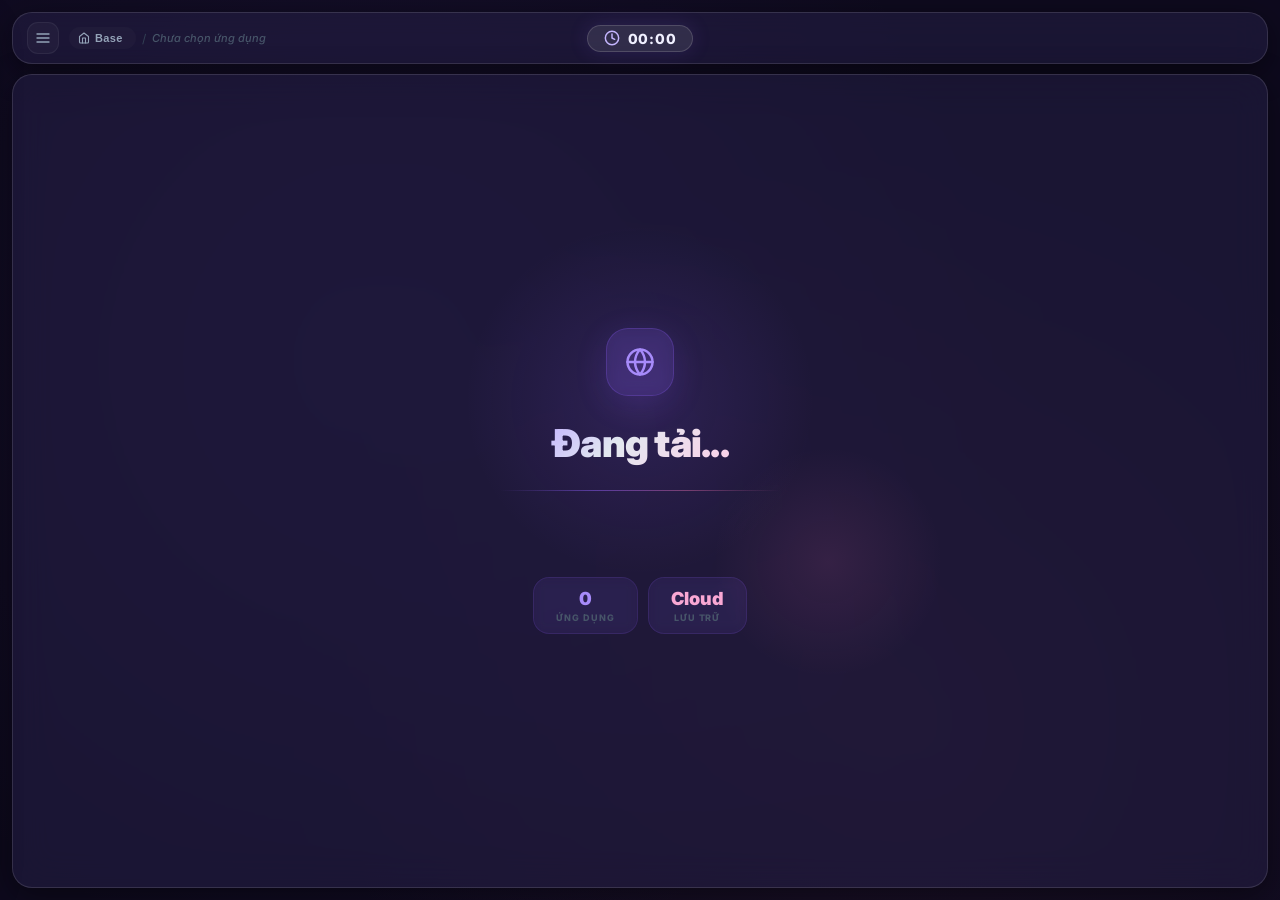
==== index.html @ c5bca26d "1" ====
<!DOCTYPE html>
<html lang="vi">
<head>
<meta charset="UTF-8" />
<meta name="viewport" content="width=device-width, initial-scale=1.0, viewport-fit=cover" />
<meta name="theme-color" content="#0e0a1e" />
<meta name="mobile-web-app-capable" content="yes" />
<meta name="apple-mobile-web-app-capable" content="yes" />
<meta name="apple-mobile-web-app-status-bar-style" content="black-translucent" />
<meta name="apple-mobile-web-app-title" content="Learning Base" />
<title>Learning Base</title>

<link rel="icon" type="image/svg+xml" href="data:image/svg+xml,%3Csvg%20xmlns='http://www.w3.org/2000/svg'%20viewBox='0%200%20100%20100'%3E%3Cdefs%3E%3ClinearGradient%20id='g'%20x1='0'%20y1='0'%20x2='1'%20y2='1'%3E%3Cstop%20offset='0'%20stop-color='%23a855f7'/%3E%3Cstop%20offset='1'%20stop-color='%23ec4899'/%3E%3C/linearGradient%3E%3C/defs%3E%3Ccircle%20cx='50'%20cy='50'%20r='40'%20fill='none'%20stroke='url(%23g)'%20stroke-width='5.5'/%3E%3Cellipse%20cx='50'%20cy='50'%20rx='17'%20ry='40'%20fill='none'%20stroke='url(%23g)'%20stroke-width='5.5'/%3E%3Cpath%20d='M%2012%2036%20Q%2050%2044%2088%2036'%20fill='none'%20stroke='url(%23g)'%20stroke-width='4.5'%20stroke-linecap='round'/%3E%3Cpath%20d='M%2010%2050%20L%2090%2050'%20stroke='url(%23g)'%20stroke-width='5.5'%20stroke-linecap='round'/%3E%3Cpath%20d='M%2012%2064%20Q%2050%2056%2088%2064'%20fill='none'%20stroke='url(%23g)'%20stroke-width='4.5'%20stroke-linecap='round'/%3E%3C/svg%3E" />
<link rel="apple-touch-icon" href="data:image/svg+xml,%3Csvg%20xmlns='http://www.w3.org/2000/svg'%20viewBox='0%200%20100%20100'%3E%3Cdefs%3E%3ClinearGradient%20id='g'%20x1='0'%20y1='0'%20x2='1'%20y2='1'%3E%3Cstop%20offset='0'%20stop-color='%23a855f7'/%3E%3Cstop%20offset='1'%20stop-color='%23ec4899'/%3E%3C/linearGradient%3E%3C/defs%3E%3Crect%20width='100'%20height='100'%20rx='24'%20fill='%230e0a1e'/%3E%3Ccircle%20cx='50'%20cy='50'%20r='34'%20fill='none'%20stroke='url(%23g)'%20stroke-width='5.5'/%3E%3Cellipse%20cx='50'%20cy='50'%20rx='14'%20ry='34'%20fill='none'%20stroke='url(%23g)'%20stroke-width='5.5'/%3E%3Cpath%20d='M%2016%2050%20L%2084%2050'%20stroke='url(%23g)'%20stroke-width='5.5'%20stroke-linecap='round'/%3E%3C/svg%3E" />
<link rel="manifest" href='data:application/manifest+json,{"name":"Learning Base","short_name":"L-Base","start_url":".","display":"standalone","background_color":"%230e0a1e","theme_color":"%238b5cf6","orientation":"any"}' />

<link rel="preconnect" href="https://fonts.googleapis.com">
<link rel="preconnect" href="https://fonts.gstatic.com" crossorigin>
<link href="https://fonts.googleapis.com/css2?family=Inter:wght@400;500;600;700;800;900&family=Noto+Sans+JP:wght@400;500;700;900&display=swap" rel="stylesheet">

<style>
*, *::before, *::after { box-sizing: border-box; margin: 0; padding: 0; }

:root {
    --base: #0e0a1e;
    --glass-bg: rgba(37, 31, 69, 0.55);
    --glass-border: rgba(255, 255, 255, 0.12);
    --glass-shadow: 0 8px 32px rgba(0, 0, 0, 0.45);
    --glass-blur: 18px;
    --vio: #8b5cf6; --vio-l: #c4b5fd;
    --pink: #f472b6; --pink-l: #fbcfe8;
    --text: #e2e8f0; --muted: #94a3b8; --faint: #475569;
    --sidebar-width: 272px;
    --font-base: 'Inter', 'Noto Sans JP', system-ui, -apple-system, sans-serif;
}
html, body { width: 100%; height: 100%; overflow: hidden; }
body {
    font-family: var(--font-base);
    background: var(--base); color: var(--text);
    min-width: 0;
    display: flex; flex-direction: row;
    background-image:
        radial-gradient(circle at 30% 40%, rgba(139, 92, 246, 0.08) 0%, transparent 60%),
        radial-gradient(circle at 70% 80%, rgba(244, 114, 182, 0.06) 0%, transparent 50%);
}
::-webkit-scrollbar { width: 4px; height: 4px; }
::-webkit-scrollbar-track { background: transparent; }
::-webkit-scrollbar-thumb { background: rgba(139, 92, 246, 0.4); border-radius: 99px; }

#sidebar {
    position: fixed; left: 12px; top: 12px;
    height: calc(100vh - 24px); width: var(--sidebar-width);
    border-radius: 24px;
    background: var(--glass-bg);
    backdrop-filter: blur(var(--glass-blur));
    -webkit-backdrop-filter: blur(var(--glass-blur));
    border: 1px solid var(--glass-border);
    display: flex; flex-direction: column;
    overflow: hidden;
    box-shadow: var(--glass-shadow);
    transform: translateX(calc(-100% - 24px));
    transition: transform 0.35s cubic-bezier(0.16, 1, 0.3, 1);
    z-index: 50;
}
body.sidebar-open #sidebar { transform: translateX(0); }

#sidebarResizer {
    position: absolute; top: 0; right: -3px;
    width: 10px; height: 100%;
    cursor: col-resize; z-index: 5;
    background: transparent; touch-action: none;
    -webkit-tap-highlight-color: transparent;
}
#sidebarResizer::after {
    content: ''; position: absolute;
    top: 50%; right: 4px; transform: translateY(-50%);
    width: 3px; height: 48px; border-radius: 3px;
    background: linear-gradient(180deg, transparent, rgba(139, 92, 246, 0.55), transparent);
    opacity: 0; transition: opacity 0.2s, height 0.2s;
}
#sidebar:hover #sidebarResizer::after,
#sidebarResizer.dragging::after { opacity: 1; }
#sidebarResizer.dragging::after {
    background: linear-gradient(180deg, transparent, rgba(196, 181, 253, 0.9), transparent);
    height: 90px;
}

.sidebar-header {
    padding: 20px 18px 14px;
    background: linear-gradient(160deg, rgba(139, 92, 246, 0.15) 0%, rgba(139, 92, 246, 0.02) 60%);
    border-bottom: 1px solid rgba(255, 255, 255, 0.06);
}
#mainArea {
    flex: 1 1 0; display: flex; flex-direction: column;
    min-width: 0; padding: 12px; gap: 10px;
    height: 100vh; overflow: hidden; width: 100%;
}
#headerCard {
    background: var(--glass-bg);
    backdrop-filter: blur(var(--glass-blur));
    -webkit-backdrop-filter: blur(var(--glass-blur));
    border: 1px solid var(--glass-border);
    border-radius: 20px; height: 52px; flex-shrink: 0;
    display: flex; align-items: center; justify-content: space-between;
    padding: 0 14px; gap: 10px; box-shadow: var(--glass-shadow);
}
#iframeWrapper {
    flex: 1; border-radius: 20px; overflow: hidden;
    border: 1px solid var(--glass-border);
    box-shadow: var(--glass-shadow);
    display: none; background: rgba(255, 255, 255, 0.04);
    backdrop-filter: blur(4px);
}
#iframeWrapper iframe { width: 100%; height: 100%; border: none; display: block; }
#pdfWrapper, #imageWrapper {
    flex: 1; border-radius: 20px; overflow: hidden;
    border: 1px solid var(--glass-border);
    box-shadow: var(--glass-shadow);
    display: none; flex-direction: column;
    background: rgba(20, 16, 40, 0.55);
    backdrop-filter: blur(4px);
    position: relative; min-height: 0;
}
#pdfToolbar, #imageToolbar {
    display: flex; align-items: center; gap: 8px;
    padding: 8px 12px; flex-shrink: 0;
    background: rgba(37, 31, 69, 0.75);
    border-bottom: 1px solid rgba(255, 255, 255, 0.07);
    flex-wrap: wrap;
}
.pdf-tbtn {
    display: inline-flex; align-items: center; justify-content: center; gap: 5px;
    padding: 6px 12px; border-radius: 10px;
    font-size: 11px; font-weight: 700; font-family: inherit;
    color: var(--muted); background: rgba(255, 255, 255, 0.04);
    border: 1px solid rgba(255, 255, 255, 0.07);
    cursor: pointer; transition: all 0.18s; white-space: nowrap;
}
.pdf-tbtn:hover {
    background: rgba(139, 92, 246, 0.16);
    border-color: rgba(139, 92, 246, 0.3);
    color: var(--vio-l);
}
.pdf-tbtn:active { transform: scale(0.96); }
.pdf-zoomlabel {
    font-size: 11px; font-weight: 800; color: var(--vio-l);
    min-width: 46px; text-align: center; letter-spacing: 0.03em;
}
.pdf-pagetag {
    font-size: 10px; font-weight: 700; color: var(--faint);
    letter-spacing: 0.06em; text-transform: uppercase; margin-left: auto;
}
#pdfScroll {
    flex: 1; overflow: auto; padding: 16px 12px 24px;
    min-height: 0; -webkit-overflow-scrolling: touch;
}
#pdfPages {
    width: fit-content; min-width: 100%; margin: 0 auto;
    display: flex; flex-direction: column; align-items: center; gap: 14px;
}
.pdf-page {
    flex-shrink: 0;
    display: flex; align-items: center; justify-content: center;
    border-radius: 10px; background: #ffffff;
    box-shadow: 0 8px 28px rgba(0, 0, 0, 0.55);
    overflow: hidden;
}
.pdf-page canvas { display: block; }
#pdfLoading {
    position: absolute; inset: 0;
    display: none; align-items: center; justify-content: center;
    flex-direction: column; gap: 12px;
    background: rgba(14, 10, 30, 0.82);
    backdrop-filter: blur(6px);
    z-index: 5; padding: 24px; text-align: center;
    font-size: 12px; font-weight: 700; color: var(--vio-l);
}
.pdf-spinner {
    width: 34px; height: 34px; border-radius: 9999px;
    border: 3px solid rgba(139, 92, 246, 0.2);
    border-top-color: #a78bfa;
    animation: pdfspin 0.8s linear infinite;
}
@keyframes pdfspin { to { transform: rotate(360deg); } }
#imageScroll {
    flex: 1; overflow: auto; padding: 16px;
    min-height: 0; -webkit-overflow-scrolling: touch;
    display: flex; align-items: safe center; justify-content: safe center;
}
#imageDisplay {
    display: block; max-width: none; max-height: none;
    border-radius: 8px;
    box-shadow: 0 8px 28px rgba(0, 0, 0, 0.55);
    user-select: none; -webkit-user-drag: none;
    cursor: zoom-in; will-change: width;
}
.img-error {
    max-width: 360px; display: flex; flex-direction: column;
    gap: 12px; align-items: center; text-align: center; padding: 24px;
}
.img-error-title { font-size: 14px; font-weight: 800; color: #f87171; }
.img-error-desc { font-size: 11.5px; color: #94a3b8; line-height: 1.65; font-weight: 500; }
.img-error a { text-decoration: none; display: inline-block; }

.type-switch {
    display: flex; gap: 4px; padding: 4px; border-radius: 14px;
    background: rgba(0, 0, 0, 0.28);
    border: 1px solid rgba(255, 255, 255, 0.06);
}
.type-opt {
    flex: 1; padding: 9px 6px; border-radius: 11px;
    border: 1px solid transparent; background: transparent;
    color: var(--muted); font-family: inherit;
    font-size: 11px; font-weight: 700; cursor: pointer;
    transition: all 0.18s; white-space: nowrap; text-align: center;
}
.type-opt:hover { color: var(--text); background: rgba(255, 255, 255, 0.05); }
.type-opt.active {
    background: rgba(139, 92, 246, 0.28);
    border-color: rgba(139, 92, 246, 0.42);
    color: #fff;
    box-shadow: 0 2px 12px rgba(139, 92, 246, 0.22);
}
#welcomeState {
    flex: 1 1 0; width: 100%; min-width: 0; border-radius: 20px; overflow: hidden;
    border: 1px solid var(--glass-border);
    background: var(--glass-bg);
    backdrop-filter: blur(var(--glass-blur));
    -webkit-backdrop-filter: blur(var(--glass-blur));
    display: flex; flex-direction: column;
    align-items: center; justify-content: center;
    text-align: center; padding: 40px;
    position: relative; box-shadow: var(--glass-shadow);
}
.glow-vio {
    position: absolute; width: 380px; height: 380px;
    border-radius: 9999px;
    background: radial-gradient(ellipse, rgba(139, 92, 246, 0.15) 0%, transparent 65%);
    top: 40%; left: 50%; transform: translate(-50%, -50%); pointer-events: none;
}
.glow-pink {
    position: absolute; width: 250px; height: 250px;
    border-radius: 9999px;
    background: radial-gradient(ellipse, rgba(244, 114, 182, 0.10) 0%, transparent 65%);
    top: 60%; left: 65%; transform: translate(-50%, -50%); pointer-events: none;
}
.welcome-logo {
    width: 68px; height: 68px; border-radius: 22px;
    background: rgba(139, 92, 246, 0.15);
    backdrop-filter: blur(8px);
    border: 1px solid rgba(139, 92, 246, 0.25);
    display: flex; align-items: center; justify-content: center;
    box-shadow: 0 8px 32px rgba(139, 92, 246, 0.15);
    margin-bottom: 24px;
}
.gdiv {
    height: 1px;
    background: linear-gradient(90deg, transparent, rgba(139, 92, 246, 0.5), rgba(244, 114, 182, 0.4), transparent);
    margin: 24px 0; width: 100%; max-width: 280px;
}
.stat-pill {
    display: flex; flex-direction: column; align-items: center;
    gap: 3px; padding: 10px 22px; border-radius: 16px;
    background: rgba(139, 92, 246, 0.08);
    backdrop-filter: blur(6px);
    border: 1px solid rgba(139, 92, 246, 0.15);
}

/* ═══════════════════════════════════════════════════════════
   QUOTE BLOCK — click để mở modal, chữ thường + Ctrl+B để đậm
   ═══════════════════════════════════════════════════════════ */
#quoteBlock {
    width: 40vw; max-width: 700px; min-width: 280px;
    position: relative; z-index: 1;
    padding: 8px 8px; margin: 0 auto;
    text-align: center;
    cursor: pointer;
    transition: opacity 0.2s ease;
    border-radius: 12px;
}
#quoteBlock:hover { opacity: 0.88; }
#quoteBlock.empty:hover { opacity: 1; }

#quoteText {
    position: relative;
    padding-left: 0;
    font-size: clamp(12px, 1.1vw, 15px);   /* ↓ giảm từ 15-19 */
    font-weight: 500;                        /* ↓ từ 800 → 500 */
    font-style: italic;
    line-height: 1.55; color: #f1f5f9;
    letter-spacing: -0.005em;
    text-shadow: 0 1px 12px rgba(196, 181, 253, 0.2);
    word-break: break-word; white-space: pre-line;
}
#quoteText strong,
#quoteTrans strong,
.quote-item-text strong,
.quote-item-trans strong {
    font-weight: 800;                        /* Ctrl+B → đậm thật */
    color: #ffffff;
}
#quoteTrans {
    font-size: clamp(11px, 1vw, 13px);       /* ↓ giảm từ 12.5-15 */
    font-weight: 500;                        /* ↓ từ 600 */
    font-style: italic;
    line-height: 1.6; color: #cbd5e1;
    margin-top: 14px; word-break: break-word; white-space: pre-line;
}

.quote-attr-inline {
    display: block; text-align: center;
    font-size: 10.5px; font-weight: 800;
    letter-spacing: 0.14em; text-transform: uppercase;
    color: #a78bfa; margin-top: 18px;
}

.quote-credit-wrap { text-align: right; margin-top: 18px; }
.quote-credit { display: inline-block; text-align: center; }
.quote-credit-source {
    font-size: 11.5px; font-weight: 800;
    letter-spacing: 0.03em; color: #a78bfa;
    font-style: normal;
}
.quote-credit-author {
    font-size: 10.5px; font-weight: 800;
    letter-spacing: 0.14em; text-transform: uppercase;
    color: #c4b5fd; margin-top: 5px;
}

#quoteBlock.empty #quoteText {
    color: #475569; font-weight: 500; font-size: 12px;
    text-shadow: none; font-style: italic; text-align: center;
}
#quoteBlock.empty #quoteTrans,
#quoteBlock.empty .quote-credit-wrap,
#quoteBlock.empty .quote-attr-inline { display: none; }

#quoteBlock.lang-ja #quoteText {
    font-size: clamp(16px, 1.6vw, 20px);     /* ↓ giảm */
    line-height: 1.75; letter-spacing: 0.02em;
}
#quoteBlock.lang-ja #quoteTrans { line-height: 1.7; letter-spacing: 0.01em; }

.quote-item {
    display: flex; align-items: flex-start; gap: 10px;
    padding: 12px 14px; border-radius: 12px;
    background: rgba(255, 255, 255, 0.03);
    border: 1px solid rgba(255, 255, 255, 0.06);
    transition: all 0.18s;
}
.quote-item:hover {
    background: rgba(139, 92, 246, 0.08);
    border-color: rgba(139, 92, 246, 0.2);
}
.quote-item-text {
    font-size: 12.5px; font-weight: 500; color: #e2e8f0;
    font-style: italic; line-height: 1.5; word-break: break-word; white-space: pre-line;
}
.quote-item-trans {
    font-size: 11px; color: #94a3b8; font-style: italic;
    margin-top: 4px; line-height: 1.5; word-break: break-word; white-space: pre-line;
}
.quote-item-meta {
    font-size: 9px; font-weight: 800;
    letter-spacing: 0.1em; text-transform: uppercase;
    color: #a78bfa; margin-top: 6px;
}

.src-btn {
    display: inline-flex; align-items: center; justify-content: center; gap: 5px;
    padding: 7px 10px; border-radius: 10px;
    border: 1px solid rgba(255, 255, 255, 0.06);
    background: rgba(255, 255, 255, 0.03);
    color: var(--muted);
    font-family: inherit; font-size: 11px; font-weight: 700;
    cursor: pointer; transition: all 0.15s;
    white-space: nowrap; flex: 1;
}
.src-btn:hover { color: var(--text); background: rgba(255, 255, 255, 0.06); }
.src-btn.active {
    background: rgba(139, 92, 246, 0.22);
    border-color: rgba(139, 92, 246, 0.4);
    color: #fff;
}

.lang-dropdown { position: relative; }
.lang-trigger {
    width: 100%; display: flex; align-items: center; gap: 8px;
    padding: 10px 14px;
    background: rgba(0, 0, 0, 0.25);
    border: 1px solid rgba(255, 255, 255, 0.06);
    border-radius: 12px;
    color: var(--text); font-family: inherit;
    font-size: 13px; font-weight: 500;
    cursor: pointer; text-align: left;
    transition: border-color 0.18s, box-shadow 0.18s;
}
.lang-trigger:hover { border-color: rgba(139, 92, 246, 0.25); }
.lang-dropdown.open .lang-trigger {
    border-color: rgba(139, 92, 246, 0.4);
    box-shadow: 0 0 0 3px rgba(139, 92, 246, 0.08);
}
.lang-flag { font-size: 14px; flex-shrink: 0; line-height: 1; }
.lang-label { flex: 1; min-width: 0; white-space: nowrap; overflow: hidden; text-overflow: ellipsis; }
.lang-chevron {
    color: var(--muted); flex-shrink: 0;
    transition: transform 0.2s;
}
.lang-dropdown.open .lang-chevron { transform: rotate(180deg); }

.lang-menu {
    position: absolute; top: calc(100% + 6px); left: 0; right: 0;
    background: #221c42;
    border: 1px solid rgba(255, 255, 255, 0.08);
    border-radius: 12px; padding: 6px;
    z-index: 100;
    box-shadow: 0 12px 32px rgba(0, 0, 0, 0.6);
    opacity: 0; pointer-events: none;
    transform: translateY(-6px);
    transition: opacity 0.15s, transform 0.15s;
    max-height: 260px; overflow-y: auto;
}
.lang-dropdown.open .lang-menu {
    opacity: 1; pointer-events: auto; transform: translateY(0);
}
.lang-option {
    width: 100%; display: flex; align-items: center; gap: 9px;
    padding: 9px 12px; background: transparent; border: none;
    border-radius: 8px; color: var(--text);
    font-family: inherit; font-size: 12.5px; font-weight: 500;
    cursor: pointer; text-align: left;
    transition: background 0.15s, color 0.15s;
}
.lang-option:hover { background: rgba(139, 92, 246, 0.15); }
.lang-option.active {
    background: rgba(139, 92, 246, 0.22);
    color: #fff; font-weight: 700;
}
.lang-option .lang-flag { font-size: 14px; }

#quotePreview {
    padding: 14px 16px;
    border-radius: 12px;
    background: rgba(0, 0, 0, 0.25);
    border: 1px dashed rgba(255, 255, 255, 0.1);
    min-height: 60px;
    min-width: 0;
    overflow-wrap: anywhere;
    word-break: break-word;
}

/* Hint nhỏ dưới ô nhập */
.bold-hint {
    font-size: 10px;
    color: #64748b;
    margin-top: 6px;
    font-style: italic;
}
.bold-hint kbd {
    display: inline-block;
    padding: 1px 5px;
    border-radius: 4px;
    background: rgba(255, 255, 255, 0.08);
    border: 1px solid rgba(255, 255, 255, 0.12);
    color: #c4b5fd;
    font-family: inherit;
    font-size: 9.5px;
    font-weight: 700;
    font-style: normal;
}

.app-item {
    width: 100%; display: flex; align-items: center; justify-content: space-between;
    padding: 10px 12px; border-radius: 14px;
    border: 1px solid transparent; cursor: grab;
    text-align: left; color: var(--muted);
    transition: all 0.18s ease; position: relative;
    background: transparent; user-select: none;
}
.app-item:hover { background: rgba(139, 92, 246, 0.10); border-color: rgba(139, 92, 246, 0.2); color: var(--text); }
.app-item.active {
    background: rgba(139, 92, 246, 0.18);
    border-color: rgba(139, 92, 246, 0.3);
    color: var(--text);
    box-shadow: 0 2px 16px rgba(139, 92, 246, 0.12);
}
.app-item:active { cursor: grabbing; }
.app-item.drag-over {
    border-color: rgba(139, 92, 246, 0.6);
    background: rgba(139, 92, 246, 0.15);
    transform: scale(1.01);
}
.app-item.dragging { opacity: 0.4; transform: scale(0.96); }
.app-actions { opacity: 0; transition: opacity 0.15s ease; display: flex; gap: 2px; }
.app-item:hover .app-actions { opacity: 1; }
.app-item.dragging .app-actions { opacity: 0 !important; pointer-events: none; }
.app-item .drag-handle {
    display: inline-flex; align-items: center; justify-content: center;
    color: var(--faint); opacity: 0.3; transition: opacity 0.2s;
    margin-right: 4px; flex-shrink: 0;
}
.app-item:hover .drag-handle { opacity: 0.7; }
.pdf-tag, .img-tag {
    display: inline-block; margin-left: 6px;
    padding: 1px 5px; border-radius: 5px;
    font-size: 8px; font-weight: 800;
    letter-spacing: 0.06em; vertical-align: middle;
}
.pdf-tag {
    background: rgba(244, 114, 182, 0.15);
    border: 1px solid rgba(244, 114, 182, 0.3);
    color: #f9a8d4;
}
.img-tag {
    background: rgba(56, 189, 248, 0.15);
    border: 1px solid rgba(56, 189, 248, 0.3);
    color: #7dd3fc;
}
.icon-btn {
    display: inline-flex; align-items: center; justify-content: center;
    padding: 7px; border-radius: 11px;
    border: 1px solid rgba(255, 255, 255, 0.06);
    background: rgba(255, 255, 255, 0.03);
    color: var(--muted); cursor: pointer;
    transition: all 0.18s ease;
}
.icon-btn:hover {
    background: rgba(139, 92, 246, 0.14);
    border-color: rgba(139, 92, 246, 0.3);
    color: var(--vio-l);
}
.icon-btn.danger:hover {
    background: rgba(239, 68, 68, 0.12);
    border-color: rgba(239, 68, 68, 0.25);
    color: #f87171;
}
.bc-home {
    display: inline-flex; align-items: center; gap: 5px;
    padding: 4px 12px 4px 8px; border-radius: 9999px;
    border: 1px solid transparent; font-size: 11px;
    font-weight: 700; letter-spacing: 0.03em;
    color: var(--muted); cursor: pointer;
    transition: all 0.18s ease;
    background: rgba(255, 255, 255, 0.02);
}
.bc-home:hover {
    background: rgba(139, 92, 246, 0.10);
    border-color: rgba(139, 92, 246, 0.2);
    color: var(--vio-l);
}
.app-chip {
    display: inline-flex; align-items: center; gap: 6px;
    padding: 3px 10px 3px 7px; border-radius: 9999px;
    background: rgba(139, 92, 246, 0.15);
    border: 1px solid rgba(139, 92, 246, 0.2);
    max-width: 220px; overflow: hidden;
    transition: all 0.2s ease;
}
.add-btn {
    width: 100%; display: flex; align-items: center; justify-content: center;
    gap: 7px; padding: 11px 16px; border-radius: 14px;
    background: linear-gradient(135deg, rgba(139, 92, 246, 0.3), rgba(244, 114, 182, 0.2));
    border: 1px solid rgba(255, 255, 255, 0.10);
    color: #fff; font-size: 12px; font-weight: 700;
    font-family: inherit; cursor: pointer;
    transition: all 0.2s ease;
    box-shadow: 0 4px 20px rgba(139, 92, 246, 0.2);
}
.add-btn:hover {
    opacity: 0.88; transform: translateY(-1px);
    box-shadow: 0 6px 28px rgba(139, 92, 246, 0.35);
    border-color: rgba(255, 255, 255, 0.2);
}
.add-btn:active { transform: scale(0.98); }
.btn-pri {
    padding: 8px 20px; border-radius: 12px;
    font-size: 12px; font-weight: 700; color: #fff;
    background: linear-gradient(135deg, rgba(139, 92, 246, 0.4), rgba(139, 92, 246, 0.2));
    border: 1px solid rgba(255, 255, 255, 0.10);
    cursor: pointer; transition: all 0.2s ease;
    box-shadow: 0 2px 12px rgba(139, 92, 246, 0.2);
    font-family: inherit;
}
.btn-pri:hover {
    opacity: 0.88; transform: translateY(-1px);
    box-shadow: 0 4px 20px rgba(139, 92, 246, 0.3);
    border-color: rgba(255, 255, 255, 0.2);
}
.btn-sec {
    padding: 8px 16px; border-radius: 12px;
    font-size: 12px; font-weight: 600; color: var(--muted);
    background: rgba(255, 255, 255, 0.03);
    border: 1px solid rgba(255, 255, 255, 0.06);
    cursor: pointer; transition: all 0.18s;
    font-family: inherit;
}
.btn-sec:hover {
    background: rgba(255, 255, 255, 0.08);
    color: var(--text);
    border-color: rgba(255, 255, 255, 0.12);
}
.btn-danger {
    padding: 8px 18px; border-radius: 12px;
    font-size: 12px; font-weight: 700; color: #fff;
    background: rgba(220, 38, 38, 0.25);
    border: 1px solid rgba(248, 113, 113, 0.15);
    cursor: pointer; transition: all 0.18s;
    font-family: inherit;
}
.btn-danger:hover {
    opacity: 0.85; transform: translateY(-1px);
    border-color: rgba(248, 113, 113, 0.3);
}
.modal-card {
    background: rgba(37, 31, 69, 0.7);
    backdrop-filter: blur(24px);
    -webkit-backdrop-filter: blur(24px);
    border: 1px solid rgba(255, 255, 255, 0.08);
    border-radius: 28px;
    box-shadow: 0 40px 100px rgba(0, 0, 0, 0.7), 0 0 0 1px rgba(255, 255, 255, 0.03);
}
.modal-input {
    width: 100%; padding: 10px 14px;
    background: rgba(0, 0, 0, 0.25);
    border: 1px solid rgba(255, 255, 255, 0.06);
    border-radius: 12px; font-size: 13px;
    color: var(--text); outline: none;
    transition: border-color 0.18s, box-shadow 0.18s;
    font-family: inherit;
}
.modal-input:focus {
    border-color: rgba(139, 92, 246, 0.4);
    box-shadow: 0 0 0 3px rgba(139, 92, 246, 0.08);
}
.modal-input::placeholder { color: #475569; }
textarea.modal-input { resize: vertical; min-height: 60px; line-height: 1.5; }
.mlabel {
    display: block; margin-bottom: 7px;
    font-size: 10px; font-weight: 800;
    letter-spacing: 0.1em; text-transform: uppercase;
    color: var(--faint);
}
.slabel {
    font-size: 9px; font-weight: 800;
    letter-spacing: 0.12em; text-transform: uppercase;
    color: var(--faint); padding: 0 4px;
}
.toast {
    display: flex; align-items: center; gap: 10px;
    padding: 11px 16px; border-radius: 16px;
    background: rgba(37, 31, 69, 0.7);
    backdrop-filter: blur(16px);
    -webkit-backdrop-filter: blur(16px);
    border: 1px solid rgba(255, 255, 255, 0.08);
    font-size: 13px; font-weight: 600;
    color: var(--text);
    box-shadow: 0 8px 32px rgba(0, 0, 0, 0.5);
    transition: all 0.3s ease;
}
#sidebarBackdrop {
    position: fixed; inset: 0;
    background: rgba(0, 0, 0, 0.6);
    backdrop-filter: blur(8px);
    -webkit-backdrop-filter: blur(8px);
    z-index: 45; opacity: 0;
    pointer-events: none; transition: opacity 0.3s ease;
}
body.sidebar-open #sidebarBackdrop { opacity: 1; pointer-events: auto; }

@media (max-width: 767px) {
    #sidebar {
        left: 8px; top: 8px;
        height: calc(100vh - 16px);
        border-radius: 20px;
        width: min(var(--sidebar-width), calc(100vw - 16px));
    }
    #mainArea { padding: 8px; }
    #headerCard { border-radius: 16px; height: 48px; padding: 0 10px; }
    #welcomeState { border-radius: 16px; padding: 24px; }
    #iframeWrapper, #pdfWrapper, #imageWrapper { border-radius: 16px; }

    #quoteBlock { width: 100%; max-width: calc(100vw - 28px); min-width: 0; padding-left: 4px; padding-right: 4px; }
    #quoteText { font-size: 14px; }
    #quoteBlock.lang-ja #quoteText { font-size: 17px; }
    #quoteTrans { font-size: 12px; }
    .quote-attr-inline { font-size: 10px; }
    .quote-credit-source { font-size: 11px; }
    .quote-credit-author { font-size: 10px; }

    #quotesModalBody {
        grid-template-columns: 1fr !important;
        gap: 12px !important;
        overflow-y: auto !important;
    }
    #quotesModalBody > div:first-child { max-height: 200px; }
}
.clock-center {
    display: inline-flex; align-items: center; gap: 8px;
    padding: 4px 16px; border-radius: 9999px;
    background: rgba(255, 255, 255, 0.10);
    border: 1px solid rgba(255, 255, 255, 0.15);
    box-shadow: 0 0 20px rgba(139, 92, 246, 0.15);
    font-size: 14px; font-weight: 800;
    color: #f0f0ff; letter-spacing: 0.05em;
    transition: all 0.2s;
}
.clock-center svg { color: #c4b5fd; }
.clock-center:hover {
    background: rgba(255, 255, 255, 0.16);
    border-color: rgba(139, 92, 246, 0.3);
    box-shadow: 0 0 28px rgba(139, 92, 246, 0.25);
}
@media (max-width: 767px) {
    .clock-center { font-size: 12px; padding: 2px 10px; gap: 5px; }
    .clock-center svg { width: 14px; height: 14px; }
}
.sync-badge {
    display: inline-flex; align-items: center; gap: 5px;
    padding: 3px 10px; border-radius: 9999px;
    font-size: 9px; font-weight: 800;
    letter-spacing: 0.08em; text-transform: uppercase;
    background: rgba(148, 163, 184, 0.12);
    border: 1px solid rgba(148, 163, 184, 0.2);
    color: #94a3b8;
    transition: all 0.3s;
}
.sync-badge.ok { background: rgba(16, 185, 129, 0.1); border-color: rgba(16, 185, 129, 0.25); color: #34d399; }
.sync-badge.saving { background: rgba(139, 92, 246, 0.12); border-color: rgba(139, 92, 246, 0.3); color: #c4b5fd; }
.sync-badge.err { background: rgba(239, 68, 68, 0.12); border-color: rgba(239, 68, 68, 0.25); color: #f87171; }
.env-warning {
    display: none;
    margin: 10px 12px 0; padding: 9px 12px;
    border-radius: 12px;
    background: rgba(251, 191, 36, 0.1);
    border: 1px solid rgba(251, 191, 36, 0.3);
    color: #fbbf24;
    font-size: 10px; line-height: 1.4; font-weight: 600;
}

@media (max-width: 1024px) {
    * { backdrop-filter: none !important; -webkit-backdrop-filter: none !important; }
    #sidebar, #headerCard, #welcomeState { background: #1a1530 !important; }
    .modal-card { background: #1f1a3a !important; }
    #sidebarBackdrop { background: rgba(0, 0, 0, 0.88) !important; }
    #addModal, #editModal, #deleteConfirmModal, #quotesModal { background: rgba(0, 0, 0, 0.88) !important; }
    body { background-image: none !important; }
    #sidebar, #headerCard, #welcomeState, #iframeWrapper, #pdfWrapper, #imageWrapper, .modal-card {
        box-shadow: 0 2px 8px rgba(0, 0, 0, 0.5) !important;
    }
    .add-btn, .btn-pri, .btn-danger, .app-item.active { box-shadow: none !important; }
    .welcome-logo svg { animation: none !important; }
    * { transition-duration: 0.1s !important; }
    #sidebar { transition-duration: 0.2s !important; }
    #currentDateDisplay {
        background: none !important;
        -webkit-text-fill-color: #c4b5fd !important;
        color: #c4b5fd !important;
    }
    #appList { content-visibility: auto; contain-intrinsic-size: auto 300px; }
    #pdfWrapper, #imageWrapper { background: #1a1530 !important; }
    #pdfToolbar, #imageToolbar { background: #241d44 !important; }
    .pdf-page { box-shadow: 0 2px 10px rgba(0, 0, 0, 0.6) !important; }
    #imageDisplay { box-shadow: 0 2px 10px rgba(0, 0, 0, 0.6) !important; }
    .lang-menu { background: #1f1a3a !important; box-shadow: 0 12px 32px rgba(0, 0, 0, 0.8) !important; }
}

@media (max-width: 767px) {
    body.has-active-app #headerCard {
        justify-content: center;
        padding: 0 10px; height: 44px;
        border-radius: 14px;
        box-shadow: 0 2px 8px rgba(0, 0, 0, 0.4) !important;
    }
    body.has-active-app #headerCard > div:nth-child(2),
    body.has-active-app #headerCard > div:nth-child(3) { display: none !important; }
    body.has-active-app #headerCard .icon-btn,
    body.has-active-app #breadcrumbBase,
    body.has-active-app #breadcrumbSlash { display: none !important; }
    body.has-active-app #headerCard > div:nth-child(1) {
        flex: 1 1 100%; justify-content: center; gap: 0; max-width: 100%;
    }
    body.has-active-app #headerCard > div:nth-child(1) nav {
        justify-content: center; width: 100%; gap: 0;
    }
    body.has-active-app #currentAppName {
        cursor: pointer; user-select: none;
        -webkit-tap-highlight-color: transparent;
        justify-content: center; width: 100%;
    }
    body.has-active-app .app-chip {
        max-width: 92vw;
        padding: 7px 18px 7px 14px;
        background: rgba(139, 92, 246, 0.22);
        border-color: rgba(139, 92, 246, 0.35);
    }
    body.has-active-app .app-chip:active { transform: scale(0.97); }
    body.has-active-app #mainArea { padding: 8px; gap: 8px; }
    body.has-active-app #iframeWrapper,
    body.has-active-app #pdfWrapper,
    body.has-active-app #imageWrapper {
        border: none !important; box-shadow: none !important;
        border-radius: 16px !important; background: transparent !important;
    }
    body.has-active-app #pdfToolbar,
    body.has-active-app #imageToolbar {
        border-radius: 12px; padding: 6px 8px; gap: 6px;
    }
    #pdfScroll { padding: 10px 6px 20px; }
    .pdf-pagetag { display: none; }
    #imageScroll { padding: 10px 6px; }
}

/* Mobile app shell: full-screen library and content surface */
@media (max-width: 767px) {
    html, body {
        width: 100vw;
        min-width: 0;
        max-width: 100vw;
        overflow: hidden;
        position: relative;
    }

    /* Mobile type scale: compact but still readable */
    body { font-size: 12px; }
    #currentDateDisplay { font-size: 1.35rem !important; line-height: 1.2; }
    #quoteBlock { font-size: 12px; }
    #quoteText { font-size: 11.5px !important; line-height: 1.45; }
    #quoteBlock.lang-ja #quoteText { font-size: 13px !important; }
    #quoteTrans { font-size: 10px !important; line-height: 1.45; }
    #quoteText .quote-mark.open,
    #quoteText .quote-mark.close { display: none !important; }
    .quote-attr-inline,
    .quote-credit-source { font-size: 8.5px !important; text-align: center; }
    .quote-credit-wrap { width: 100% !important; margin: 14px 0 0 !important; text-align: center !important; }
    .quote-credit { display: block; width: 100%; text-align: center; }
    .quote-credit-author { font-size: 8px !important; text-align: center; }
    .sidebar-header div div:first-child { font-size: 11px !important; }
    .sidebar-header div div:nth-child(2) { font-size: 8.5px !important; }
    .slabel, .mlabel { font-size: 9px !important; }
    .app-item { font-size: 11px; }
    .app-item > div:first-child > div > div:first-child { font-size: 11px !important; }
    .app-item > div:first-child > div > div:last-child { font-size: 9px !important; }
    .add-btn, .btn-pri, .btn-sec, .pdf-tbtn { font-size: 10px !important; }
    .pdf-zoomlabel { font-size: 10px !important; }
    .modal-input { font-size: 12px; }
    .bold-hint { font-size: 9px; }

    #sidebar {
        left: 0;
        top: 0;
        width: 100vw;
        height: 100dvh;
        max-height: 100dvh;
        border: 0;
        border-radius: 0;
        transform: translateX(-100%);
        transition: transform 0.25s ease;
        padding-top: env(safe-area-inset-top);
        padding-bottom: env(safe-area-inset-bottom);
    }
    body.sidebar-open #sidebar { transform: translateX(0); }
    #sidebarResizer { display: none !important; }
    .sidebar-header { padding: 18px 16px 14px; }
    #sidebar > div:nth-of-type(3) { padding: 14px 12px; }
    #sidebar > div:last-child { padding: 12px 12px calc(12px + env(safe-area-inset-bottom)); }
    #sidebarBackdrop { z-index: 49; }

    #mainArea {
        position: fixed;
        top: 0;
        right: 0;
        bottom: 0;
        left: 0;
        display: flex;
        flex: none;
        width: auto;
        max-width: none;
        height: 100dvh;
        padding: 6px;
        gap: 6px;
    }
    #headerCard, #welcomeState { width: auto; min-width: 0; align-self: stretch; }
    #welcomeState { margin: 0; }
    body.has-active-app #mainArea {
        padding: 0;
        gap: 0;
    }
    body.has-active-app #headerCard {
        border-radius: 0;
        border-left: 0;
        border-right: 0;
    }
    body.has-active-app #iframeWrapper,
    body.has-active-app #pdfWrapper,
    body.has-active-app #imageWrapper {
        width: 100vw;
        min-width: 0;
        border-radius: 0 !important;
    }
    body.has-active-app #pdfToolbar,
    body.has-active-app #imageToolbar {
        padding-left: 10px;
        padding-right: 10px;
        padding-bottom: 8px;
    }
    body.has-active-app #pdfScroll,
    body.has-active-app #imageScroll { padding-left: 6px; padding-right: 6px; }

    #quotesModal { padding: 8px !important; }
    #quotesModal > .modal-card {
        width: 100% !important;
        max-width: none !important;
        height: calc(100dvh - 16px) !important;
        max-height: none !important;
        padding: 12px !important;
        border-radius: 16px !important;
        gap: 0;
    }
    #quotesModal > .modal-card > div:first-child {
        padding-bottom: 10px !important;
        margin-bottom: 10px !important;
    }
    #quotesModalBody {
        display: flex !important;
        flex-direction: column !important;
        gap: 10px !important;
        overflow: hidden !important;
        min-height: 0;
    }
    #quotesModalBody > div:first-child {
        flex: 0 0 30%;
        max-height: none !important;
        min-height: 130px;
        overflow: hidden;
    }
    #quotePreviewPanel { margin-bottom: 8px !important; }
    #quotePreview {
        min-height: 64px;
        max-height: 92px;
        overflow: hidden;
        padding: 10px 12px;
    }
    #quotesList {
        min-height: 0 !important;
        overflow-y: auto !important;
    }
    #quotesModalBody > div:last-child {
        flex: 1 1 auto;
        min-height: 0;
        overflow-y: auto;
        padding: 10px 2px 4px 0;
        border-top: 1px solid rgba(255, 255, 255, 0.07);
    }
    #quotesModalBody > div:last-child > div {
        gap: 10px !important;
    }
    #quotesModal .type-switch,
    #quotesModal .src-btn,
    #quotesModal .lang-trigger,
    #quotesModal .modal-input {
        min-height: 42px;
    }
    #quotesModal textarea.modal-input {
        min-height: 92px !important;
        height: auto;
    }
    #quotesModal #quoteInputText {
        min-height: 130px !important;
    }
    #quotesModal .src-btn {
        padding: 8px 4px;
        font-size: 10px !important;
    }
    #quotesModal .bold-hint { margin-top: 4px; }
    #quotesModalBody > div:last-child > div > div:last-child {
        padding-bottom: env(safe-area-inset-bottom);
    }
}

@media (min-width: 768px) {
    #currentAppName { cursor: default !important; }
}

/* QUOTE MARKS - Dấu ngoặc kép to, gradient tím -> hồng */
.quote-mark {
    display: inline-block;
    font-family: Georgia, 'Times New Roman', serif;
    font-style: normal;
    font-weight: 900;
    font-size: 2.6em;
    line-height: 0.9;
    vertical-align: -0.22em;
    user-select: none;
    pointer-events: none;
    background: linear-gradient(135deg, #c4b5fd 0%, #a78bfa 40%, #f472b6 100%);
    -webkit-background-clip: text;
    background-clip: text;
    -webkit-text-fill-color: transparent;
    opacity: 0.85;
    filter: drop-shadow(0 2px 12px rgba(167, 139, 250, 0.35));
}
.quote-mark.open {
    position: absolute;
    left: -1.15em;
    top: 0;
    margin: 0;
    transform: none;
}
.quote-mark.close {
    position: absolute;
    right: -1.15em;
    bottom: 0;
    margin: 0;
    transform: none;
}

#quoteBlock.lang-ja .quote-mark {
    font-family: 'Noto Sans JP', sans-serif;
    font-size: 2em;
    vertical-align: -0.18em;
    background: none;
    -webkit-text-fill-color: #a78bfa;
    color: #a78bfa;
    opacity: 0.7;
    filter: none;
}
#quoteBlock.lang-ja .quote-mark.close {
    vertical-align: -0.18em;
}

@media (max-width: 767px) {
    .quote-mark { font-size: 2em; }
    #quoteBlock.lang-ja .quote-mark { font-size: 1.6em; }
}
</style>
</head>
<body>

<div id="sidebarBackdrop" onclick="toggleSidebar()"></div>

<aside id="sidebar">
    <div id="sidebarResizer" title="Kéo để thay đổi chiều rộng"></div>

    <div class="sidebar-header">
        <div style="display:flex;align-items:center;gap:12px;user-select:none;">
            <div role="button" tabindex="0" title="Về trang mặc định" aria-label="Về trang mặc định" onclick="goHome()" onkeydown="if (event.key === 'Enter' || event.key === ' ') { event.preventDefault(); goHome(); }" style="width:40px;height:40px;border-radius:14px;background:rgba(139,92,246,0.2);border:1px solid rgba(139,92,246,0.25);display:flex;align-items:center;justify-content:center;flex-shrink:0;cursor:pointer;">
                <svg xmlns="http://www.w3.org/2000/svg" width="18" height="18" viewBox="0 0 24 24" fill="none" stroke="#c4b5fd" stroke-width="2" stroke-linecap="round" stroke-linejoin="round">
                    <circle cx="12" cy="12" r="10"/><line x1="2" y1="12" x2="22" y2="12"/>
                    <path d="M12 2a15.3 15.3 0 0 1 4 10 15.3 15.3 0 0 1-4 10 15.3 15.3 0 0 1-4-10 15.3 15.3 0 0 1 4-10z"/>
                </svg>
            </div>
            <div style="min-width:0;">
                <div style="font-size:13px;font-weight:900;letter-spacing:0.08em;text-transform:uppercase;color:#e2e8f0;line-height:1.2;">Learning Base</div>
                <div style="font-size:10px;font-weight:700;letter-spacing:0.06em;text-transform:uppercase;color:#f472b6;margin-top:2px;">Hệ sinh thái học tập</div>
            </div>
        </div>
        <div class="env-warning" id="envWarning">
            ⚠ Bạn đang mở bằng <b>file://</b>. Đồng bộ trong iframe và xem PDF sẽ bị chặn. Hãy chạy qua local server (VD: <code>python -m http.server 8000</code>).
        </div>
    </div>

    <div style="flex:1;overflow-y:auto;padding:16px 12px;display:flex;flex-direction:column;gap:16px;">
        <div>
            <div style="display:flex;align-items:center;justify-content:space-between;padding:0 4px;margin-bottom:10px;">
                <div class="slabel">Thư viện cá nhân</div>
                <div class="sync-badge" id="syncBadge"><span id="syncBadgeText">Đang tải…</span></div>
            </div>
            <nav id="appList" style="display:flex;flex-direction:column;gap:4px;"></nav>
        </div>
    </div>

    <div style="padding:12px;border-top:1px solid rgba(255,255,255,0.05);">
        <button class="add-btn" onclick="openAddModal()">
            <svg xmlns="http://www.w3.org/2000/svg" width="16" height="16" viewBox="0 0 24 24" fill="none" stroke="currentColor" stroke-width="2.4" stroke-linecap="round" stroke-linejoin="round">
                <line x1="12" y1="5" x2="12" y2="19"/><line x1="5" y1="12" x2="19" y2="12"/>
            </svg>
            Thêm Ứng Dụng Mới
        </button>
    </div>
</aside>

<div id="mainArea">
    <div id="headerCard">
        <div style="display:flex;align-items:center;gap:10px;overflow:hidden;min-width:0;flex:1;">
            <button class="icon-btn" onclick="toggleSidebar()" title="Mở/Đóng Thư Viện (B)">
                <svg xmlns="http://www.w3.org/2000/svg" width="16" height="16" viewBox="0 0 24 24" fill="none" stroke="currentColor" stroke-width="2" stroke-linecap="round" stroke-linejoin="round">
                    <line x1="3" y1="6" x2="21" y2="6"/><line x1="3" y1="12" x2="21" y2="12"/><line x1="3" y1="18" x2="21" y2="18"/>
                </svg>
            </button>
            <nav style="display:flex;align-items:center;gap:6px;overflow:hidden;user-select:none;">
                <button class="bc-home" id="breadcrumbBase" onclick="goHome()">
                    <svg xmlns="http://www.w3.org/2000/svg" width="12" height="12" viewBox="0 0 24 24" fill="none" stroke="currentColor" stroke-width="2.2" stroke-linecap="round" stroke-linejoin="round" style="flex-shrink:0;">
                        <path d="M3 9l9-7 9 7v11a2 2 0 0 1-2 2H5a2 2 0 0 1-2-2z"/>
                        <polyline points="9 22 9 12 15 12 15 22"/>
                    </svg>
                    <span>Base</span>
                </button>
                <span id="breadcrumbSlash" style="color:#334155;font-size:12px;flex-shrink:0;">/</span>
                <div id="currentAppName" onclick="handleChipClick(event)" style="display:flex;align-items:center;gap:6px;overflow:hidden;">
                    <span style="font-size:11px;color:#475569;font-style:italic;font-weight:500;">Chưa chọn ứng dụng</span>
                </div>
            </nav>
        </div>

        <div style="display:flex;align-items:center;justify-content:center;flex:1;">
            <div class="clock-center" id="clockDisplay">
                <svg xmlns="http://www.w3.org/2000/svg" width="16" height="16" viewBox="0 0 24 24" fill="none" stroke="currentColor" stroke-width="2.2" stroke-linecap="round" stroke-linejoin="round">
                    <circle cx="12" cy="12" r="10"/><polyline points="12 6 12 12 16 14"/>
                </svg>
                <span id="clockTime">00:00</span>
            </div>
        </div>

        <div style="display:flex;align-items:center;gap:8px;flex-shrink:0;flex:1;justify-content:flex-end;"></div>
    </div>

    <div id="welcomeState">
        <div class="glow-vio"></div>
        <div class="glow-pink"></div>

        <div class="welcome-logo" style="position:relative;z-index:1;">
            <svg xmlns="http://www.w3.org/2000/svg" width="30" height="30" viewBox="0 0 24 24" fill="none" stroke="#a78bfa" stroke-width="2" stroke-linecap="round" stroke-linejoin="round" style="animation:spin 60s linear infinite;">
                <circle cx="12" cy="12" r="10"/><line x1="2" y1="12" x2="22" y2="12"/>
                <path d="M12 2a15.3 15.3 0 0 1 4 10 15.3 15.3 0 0 1-4 10 15.3 15.3 0 0 1-4-10 15.3 15.3 0 0 1 4-10z"/>
            </svg>
        </div>

        <h2 id="currentDateDisplay" style="font-size:clamp(1.6rem,4vw,2.4rem);font-weight:900;letter-spacing:-0.02em;background:linear-gradient(135deg,#c4b5fd,#e2e8f0 40%,#fbcfe8);-webkit-background-clip:text;-webkit-text-fill-color:transparent;background-clip:text;position:relative;z-index:1;">
            Đang tải...
        </h2>

        <div class="gdiv" style="position:relative;z-index:1;"></div>

        <div id="quoteBlock" title="Bấm để quản lý câu nói">
            <p id="quoteText"></p>
            <p id="quoteTrans"></p>
            <div id="quoteAttr"></div>
        </div>

        <div style="display:flex;gap:10px;margin-top:32px;position:relative;z-index:1;">
            <div class="stat-pill">
                <span id="statAppCount" style="font-size:18px;font-weight:900;color:#a78bfa;">0</span>
                <span style="font-size:9px;font-weight:800;letter-spacing:0.1em;text-transform:uppercase;color:#475569;">Ứng Dụng</span>
            </div>
            <div class="stat-pill">
                <span style="font-size:18px;font-weight:900;color:#f9a8d4;">Cloud</span>
                <span style="font-size:9px;font-weight:800;letter-spacing:0.1em;text-transform:uppercase;color:#475569;">Lưu trữ</span>
            </div>
        </div>
    </div>

    <div id="iframeWrapper">
        <iframe id="appFrame" src="" allow="clipboard-write"></iframe>
    </div>

    <div id="pdfWrapper">
        <div id="pdfToolbar">
            <button class="pdf-tbtn" id="pdfZoomOut">−</button>
            <span class="pdf-zoomlabel" id="pdfZoomLabel">100%</span>
            <button class="pdf-tbtn" id="pdfZoomIn">+</button>
            <button class="pdf-tbtn" id="pdfFitWidth">↔ Vừa khổ</button>
            <button class="pdf-tbtn" id="pdfOpenTab">
                <svg xmlns="http://www.w3.org/2000/svg" width="12" height="12" viewBox="0 0 24 24" fill="none" stroke="currentColor" stroke-width="2.2" stroke-linecap="round" stroke-linejoin="round"><path d="M18 13v6a2 2 0 0 1-2 2H5a2 2 0 0 1-2-2V8a2 2 0 0 1 2-2h6"/><polyline points="15 3 21 3 21 9"/><line x1="10" y1="14" x2="21" y2="3"/></svg>
                Tab mới
            </button>
            <span class="pdf-pagetag" id="pdfPageTag"></span>
        </div>
        <div id="pdfScroll"><div id="pdfPages"></div></div>
        <div id="pdfLoading"></div>
    </div>

    <div id="imageWrapper">
        <div id="imageToolbar">
            <button class="pdf-tbtn" id="imgZoomOut">−</button>
            <span class="pdf-zoomlabel" id="imgZoomLabel">100%</span>
            <button class="pdf-tbtn" id="imgZoomIn">+</button>
            <button class="pdf-tbtn" id="imgFitScreen">⊡ Vừa khung</button>
            <button class="pdf-tbtn" id="imgActualSize">1:1</button>
            <button class="pdf-tbtn" id="imgOpenTab">
                <svg xmlns="http://www.w3.org/2000/svg" width="12" height="12" viewBox="0 0 24 24" fill="none" stroke="currentColor" stroke-width="2.2" stroke-linecap="round" stroke-linejoin="round"><path d="M18 13v6a2 2 0 0 1-2 2H5a2 2 0 0 1-2-2V8a2 2 0 0 1 2-2h6"/><polyline points="15 3 21 3 21 9"/><line x1="10" y1="14" x2="21" y2="3"/></svg>
                Tab mới
            </button>
            <span class="pdf-pagetag" id="imgInfo"></span>
        </div>
        <div id="imageScroll"><img id="imageDisplay" src="" alt=""></div>
    </div>
</div>

<!-- MODAL: THÊM APP -->
<div id="addModal" style="display:none;position:fixed;inset:0;background:rgba(0,0,0,0.7);z-index:60;align-items:center;justify-content:center;padding:16px;">
    <div class="modal-card" style="width:100%;max-width:440px;padding:24px;max-height:92vh;overflow-y:auto;">
        <div style="display:flex;align-items:center;justify-content:space-between;padding-bottom:16px;margin-bottom:20px;border-bottom:1px solid rgba(255,255,255,0.06);">
            <span style="font-size:11px;font-weight:800;letter-spacing:0.1em;text-transform:uppercase;color:#a78bfa;">Thêm Ứng Dụng</span>
            <button class="icon-btn" onclick="closeAddModal()">
                <svg xmlns="http://www.w3.org/2000/svg" width="15" height="15" viewBox="0 0 24 24" fill="none" stroke="currentColor" stroke-width="2" stroke-linecap="round" stroke-linejoin="round"><line x1="18" y1="6" x2="6" y2="18"/><line x1="6" y1="6" x2="18" y2="18"/></svg>
            </button>
        </div>
        <div style="display:flex;flex-direction:column;gap:16px;">
            <div>
                <label class="mlabel">Loại ứng dụng</label>
                <div class="type-switch" id="addTypeSwitch">
                    <button type="button" class="type-opt active" data-type="html" onclick="setModalType('add','html')">🌐 HTML</button>
                    <button type="button" class="type-opt" data-type="pdf" onclick="setModalType('add','pdf')">📄 PDF</button>
                    <button type="button" class="type-opt" data-type="image" onclick="setModalType('add','image')">🖼️ Ảnh</button>
                </div>
                <input type="hidden" id="addType" value="html">
            </div>
            <div><label class="mlabel">Biểu tượng (Emoji)</label><input class="modal-input" id="appEmoji" placeholder="📚  📝  💡  🎯"></div>
            <div><label class="mlabel">Tên ứng dụng</label><input class="modal-input" id="appName" placeholder="Ví dụ: Luyện Đề Cambridge"></div>
            <div>
                <label class="mlabel">Đường dẫn tệp tin</label>
                <input class="modal-input" id="appPath" placeholder="Exam.html hoặc index.html">
                <p id="addPathHint" style="font-size:10px;color:#334155;margin-top:6px;">Tệp phải nằm cùng thư mục với Dashboard.</p>
                <div style="margin-top:10px;">
                    <input type="file" id="addFilePicker" style="display:none;">
                    <button type="button" class="btn-sec" id="addPickBtn" onclick="document.getElementById('addFilePicker').click()">📎 Chọn tệp…</button>
                </div>
            </div>
        </div>
        <div style="display:flex;gap:10px;justify-content:flex-end;margin-top:20px;padding-top:16px;border-top:1px solid rgba(255,255,255,0.05);">
            <button class="btn-sec" onclick="closeAddModal()">Hủy</button>
            <button class="btn-pri" onclick="saveNewApp()">Lưu Ứng Dụng</button>
        </div>
    </div>
</div>

<!-- MODAL: SỬA APP -->
<div id="editModal" style="display:none;position:fixed;inset:0;background:rgba(0,0,0,0.7);z-index:60;align-items:center;justify-content:center;padding:16px;">
    <div class="modal-card" style="width:100%;max-width:440px;padding:24px;max-height:92vh;overflow-y:auto;">
        <div style="display:flex;align-items:center;justify-content:space-between;padding-bottom:16px;margin-bottom:20px;border-bottom:1px solid rgba(255,255,255,0.06);">
            <span style="font-size:11px;font-weight:800;letter-spacing:0.1em;text-transform:uppercase;color:#a78bfa;">Chỉnh Sửa</span>
            <button class="icon-btn" onclick="closeEditModal()">
                <svg xmlns="http://www.w3.org/2000/svg" width="15" height="15" viewBox="0 0 24 24" fill="none" stroke="currentColor" stroke-width="2" stroke-linecap="round" stroke-linejoin="round"><line x1="18" y1="6" x2="6" y2="18"/><line x1="6" y1="6" x2="18" y2="18"/></svg>
            </button>
        </div>
        <div style="display:flex;flex-direction:column;gap:16px;">
            <input type="hidden" id="editAppId">
            <div>
                <label class="mlabel">Loại ứng dụng</label>
                <div class="type-switch" id="editTypeSwitch">
                    <button type="button" class="type-opt active" data-type="html" onclick="setModalType('edit','html')">🌐 HTML</button>
                    <button type="button" class="type-opt" data-type="pdf" onclick="setModalType('edit','pdf')">📄 PDF</button>
                    <button type="button" class="type-opt" data-type="image" onclick="setModalType('edit','image')">🖼️ Ảnh</button>
                </div>
                <input type="hidden" id="editType" value="html">
            </div>
            <div><label class="mlabel">Biểu tượng</label><input class="modal-input" id="editAppEmoji"></div>
            <div><label class="mlabel">Tên ứng dụng</label><input class="modal-input" id="editAppName"></div>
            <div>
                <label class="mlabel">Đường dẫn</label>
                <input class="modal-input" id="editAppPath">
                <p id="editPathHint" style="font-size:10px;color:#334155;margin-top:6px;"></p>
                <div style="margin-top:10px;">
                    <input type="file" id="editFilePicker" style="display:none;">
                    <button type="button" class="btn-sec" id="editPickBtn" onclick="document.getElementById('editFilePicker').click()">📎 Chọn tệp…</button>
                </div>
            </div>
        </div>
        <div style="display:flex;gap:10px;justify-content:flex-end;margin-top:20px;padding-top:16px;border-top:1px solid rgba(255,255,255,0.05);">
            <button class="btn-sec" onclick="closeEditModal()">Hủy</button>
            <button class="btn-pri" onclick="saveEditApp()">Lưu Thay Đổi</button>
        </div>
    </div>
</div>

<!-- MODAL: XÓA -->
<div id="deleteConfirmModal" style="display:none;position:fixed;inset:0;background:rgba(0,0,0,0.75);z-index:60;align-items:center;justify-content:center;padding:16px;">
    <div class="modal-card" style="width:100%;max-width:360px;padding:28px;text-align:center;">
        <div style="width:56px;height:56px;border-radius:9999px;background:rgba(185,28,28,0.15);border:1px solid rgba(248,113,113,0.15);display:flex;align-items:center;justify-content:center;margin:0 auto 16px;">
            <svg xmlns="http://www.w3.org/2000/svg" width="24" height="24" viewBox="0 0 24 24" fill="none" stroke="#f87171" stroke-width="2" stroke-linecap="round" stroke-linejoin="round">
                <path d="M10.29 3.86 1.82 18a2 2 0 0 0 1.71 3h16.94a2 2 0 0 0 1.71-3L13.71 3.86a2 2 0 0 0-3.42 0z"/>
                <line x1="12" y1="9" x2="12" y2="13"/><line x1="12" y1="17" x2="12.01" y2="17"/>
            </svg>
        </div>
        <h3 style="font-size:13px;font-weight:800;text-transform:uppercase;letter-spacing:0.05em;color:#e2e8f0;margin-bottom:8px;">Xóa Ứng Dụng</h3>
        <p id="deleteConfirmText" style="font-size:12px;color:#94a3b8;line-height:1.5;"></p>
        <div style="display:flex;gap:10px;justify-content:center;margin-top:24px;">
            <button class="btn-sec" onclick="closeDeleteModal()">Hủy</button>
            <button class="btn-danger" id="btnConfirmDelete">Xác Nhận Xóa</button>
        </div>
    </div>
</div>

<!-- MODAL: QUẢN LÝ CÂU NÓI -->
<div id="quotesModal" style="display:none;position:fixed;inset:0;background:rgba(0,0,0,0.7);z-index:60;align-items:center;justify-content:center;padding:16px;">
    <div class="modal-card" style="width:100%;max-width:min(80vw, 1600px);padding:22px;max-height:92vh;display:flex;flex-direction:column;overflow:hidden;">
        <div style="display:flex;align-items:center;justify-content:space-between;padding-bottom:14px;margin-bottom:14px;border-bottom:1px solid rgba(255,255,255,0.06);flex-shrink:0;">
            <span style="font-size:11px;font-weight:800;letter-spacing:0.1em;text-transform:uppercase;color:#a78bfa;display:flex;align-items:center;gap:7px;">
                <svg xmlns="http://www.w3.org/2000/svg" width="15" height="15" viewBox="0 0 24 24" fill="none" stroke="currentColor" stroke-width="2" stroke-linecap="round" stroke-linejoin="round">
                    <path d="M21 15a2 2 0 0 1-2 2H7l-4 4V5a2 2 0 0 1 2-2h14a2 2 0 0 1 2 2z"/>
                </svg>Quản lý câu nói
            </span>
            <button class="icon-btn" onclick="closeQuotesModal()">
                <svg xmlns="http://www.w3.org/2000/svg" width="15" height="15" viewBox="0 0 24 24" fill="none" stroke="currentColor" stroke-width="2" stroke-linecap="round" stroke-linejoin="round"><line x1="18" y1="6" x2="6" y2="18"/><line x1="6" y1="6" x2="18" y2="18"/></svg>
            </button>
        </div>

        <div id="quotesModalBody" style="display:grid;grid-template-columns:minmax(0,1fr) minmax(0,1fr);gap:16px;flex:1;min-height:0;overflow:hidden;">
            <div style="display:flex;flex-direction:column;min-height:0;">
                <div id="quotePreviewPanel" style="flex-shrink:0;margin-bottom:16px;">
                    <label class="mlabel">Xem trước</label>
                    <div id="quotePreview"></div>
                </div>
                <div style="margin-bottom:8px;">
                    <span class="mlabel" style="margin:0;">Danh sách (<span id="quoteCount">0</span>)</span>
                </div>
                <div id="quotesList" style="flex:1;overflow-y:auto;display:flex;flex-direction:column;gap:8px;padding-right:4px;min-height:150px;"></div>
            </div>

            <div style="display:flex;flex-direction:column;min-height:0;overflow-y:auto;padding-right:6px;">
                <div style="display:flex;flex-direction:column;gap:12px;">

                    <div>
                        <label class="mlabel">Ngôn ngữ chính</label>
                        <div class="lang-dropdown" id="langDropdown">
                            <button type="button" class="lang-trigger" onclick="toggleLangDropdown(event)">
                                <span class="lang-flag" id="langFlag">🌐</span>
                                <span class="lang-label" id="langLabel">Tự động nhận diện</span>
                                <svg class="lang-chevron" xmlns="http://www.w3.org/2000/svg" width="14" height="14" viewBox="0 0 24 24" fill="none" stroke="currentColor" stroke-width="2.4" stroke-linecap="round" stroke-linejoin="round"><polyline points="6 9 12 15 18 9"/></svg>
                            </button>
                            <div class="lang-menu" id="langMenu">
                                <button type="button" class="lang-option active" data-value="auto" onclick="selectLang('auto')">
                                    <span class="lang-flag">🌐</span><span>Tự động nhận diện</span>
                                </button>
                                <button type="button" class="lang-option" data-value="en" onclick="selectLang('en')">
                                    <span class="lang-flag">🇬🇧</span><span>Tiếng Anh</span>
                                </button>
                                <button type="button" class="lang-option" data-value="vi" onclick="selectLang('vi')">
                                    <span class="lang-flag">🇻🇳</span><span>Tiếng Việt</span>
                                </button>
                                <button type="button" class="lang-option" data-value="ja" onclick="selectLang('ja')">
                                    <span class="lang-flag">🇯🇵</span><span>Tiếng Nhật</span>
                                </button>
                            </div>
                        </div>
                        <input type="hidden" id="quoteLang" value="auto">
                    </div>

                    <div>
                        <label class="mlabel">Nguồn</label>
                        <div style="display:grid;grid-template-columns:repeat(3,1fr);gap:6px;">
                            <button type="button" class="src-btn active" data-src="personal" onclick="setQuoteSource('personal')">💭 Cá nhân</button>
                            <button type="button" class="src-btn" data-src="famous" onclick="setQuoteSource('famous')">⭐ Nổi tiếng</button>
                            <button type="button" class="src-btn" data-src="proverb" onclick="setQuoteSource('proverb')">🏛️ Tục ngữ</button>
                            <button type="button" class="src-btn" data-src="movie" onclick="setQuoteSource('movie')">🎬 Phim</button>
                            <button type="button" class="src-btn" data-src="book" onclick="setQuoteSource('book')">📖 Sách</button>
                            <button type="button" class="src-btn" data-src="music" onclick="setQuoteSource('music')">🎵 Nhạc</button>
                        </div>
                        <input type="hidden" id="quoteSource" value="personal">
                    </div>

                    <div>
                        <label class="mlabel">Câu gốc <span style="color:#f472b6;">*</span></label>
                        <textarea class="modal-input" id="quoteInputText" rows="5" style="min-height:180px;" placeholder="May the Force be with you / 挑戦し続けろ / Nước chảy đá mòn"></textarea>
                        <p class="bold-hint">Mẹo: chọn đoạn chữ rồi nhấn <kbd>Ctrl</kbd>+<kbd>B</kbd> để in đậm riêng đoạn đó</p>
                    </div>

                    <div>
                        <label class="mlabel">Bản dịch (tùy chọn)</label>
                        <textarea class="modal-input" id="quoteInputTrans" rows="3" style="min-height:100px;" placeholder="Cầu Thần lực ở bên bạn."></textarea>
                        <p class="bold-hint">Cũng hỗ trợ <kbd>Ctrl</kbd>+<kbd>B</kbd></p>
                    </div>

                    <div id="quoteSourceFields" style="display:none;flex-direction:column;gap:12px;">
                        <div>
                            <label class="mlabel" id="quoteTitleLabel">Tên tác phẩm</label>
                            <input class="modal-input" id="quoteInputTitle" placeholder="Star Wars">
                        </div>
                        <div>
                            <label class="mlabel">Chi tiết bổ sung</label>
                            <input class="modal-input" id="quoteInputYear" placeholder="1977">
                        </div>
                    </div>

                    <div>
                        <label class="mlabel" id="quoteAuthorLabel">Tác giả / Người nói</label>
                        <input class="modal-input" id="quoteInputAuthor" placeholder="Han Solo">
                    </div>

                    <div style="display:flex;gap:10px;justify-content:flex-end;margin-top:8px;">
                        <button class="btn-sec" id="quoteCancelBtn" onclick="resetQuoteForm()" style="display:none;">Hủy sửa</button>
                        <button class="btn-pri" id="quoteSaveBtn" onclick="saveQuote()">Thêm câu nói</button>
                    </div>
                </div>
            </div>
        </div>
    </div>
</div>

<div id="toastContainer" style="position:fixed;top:16px;right:16px;z-index:70;display:flex;flex-direction:column;gap:8px;"></div>

<script src="https://www.gstatic.com/firebasejs/9.22.0/firebase-app-compat.js"></script>
<script src="https://www.gstatic.com/firebasejs/9.22.0/firebase-firestore-compat.js"></script>

<script>
/* A) FIREBASE */
const firebaseConfig = {
    apiKey: "AIzaSyDExTCzqNMwKLTHCG92W2HGzKrkXlA_MlM",
    authDomain: "learning-base-5d0a0.firebaseapp.com",
    projectId: "learning-base-5d0a0",
    storageBucket: "learning-base-5d0a0.firebasestorage.app",
    messagingSenderId: "625524211306",
    appId: "1:625524211306:web:ce52abe790b22becb45413",
    measurementId: "G-9MHL89068V"
};
firebase.initializeApp(firebaseConfig);
const db = firebase.firestore();
db.enablePersistence({ synchronizeTabs: true }).catch(err => console.warn("Persistence:", err.code));
const APPS_DOC   = db.collection("learning_data").doc("user_apps");
const FIELD_DOC  = db.collection("learning_data").doc("user_fields");
const QUOTES_DOC = db.collection("learning_data").doc("user_quotes");

/* B) SVG + helpers */
const SVG_PATHS = {
    edit:  '<path d="M17 3a2.828 2.828 0 1 1 4 4L7.5 20.5 2 22l1.5-5.5L17 3z"/>',
    trash: '<polyline points="3 6 5 6 21 6"/><path d="M19 6v14a2 2 0 0 1-2 2H7a2 2 0 0 1-2-2V6m3 0V4a2 2 0 0 1 2-2h4a2 2 0 0 1 2 2v2"/><line x1="10" y1="11" x2="10" y2="17"/><line x1="14" y1="11" x2="14" y2="17"/>',
    alert: '<path d="M10.29 3.86 1.82 18a2 2 0 0 0 1.71 3h16.94a2 2 0 0 0 1.71-3L13.71 3.86a2 2 0 0 0-3.42 0z"/><line x1="12" y1="9" x2="12" y2="13"/><line x1="12" y1="17" x2="12.01" y2="17"/>',
    check: '<path d="M22 11.08V12a10 10 0 1 1-5.93-9.14"/><polyline points="22 4 12 14.01 9 11.01"/>'
};
function svgIcon(name, size, color, extra) {
    size = size || 16; color = color || 'currentColor'; extra = extra || '';
    return '<svg xmlns="http://www.w3.org/2000/svg" width="' + size + '" height="' + size +
           '" viewBox="0 0 24 24" fill="none" stroke="' + color +
           '" stroke-width="2" stroke-linecap="round" stroke-linejoin="round" style="flex-shrink:0;' + extra + '">' +
           (SVG_PATHS[name] || '') + '</svg>';
}
function escapeHtml(str) {
    return String(str == null ? '' : str)
        .replace(/&/g, '&amp;').replace(/</g, '&lt;').replace(/>/g, '&gt;')
        .replace(/"/g, '&quot;').replace(/'/g, '&#39;');
}
/* ⭐ Parse **bold** thành <strong>bold</strong> (đã escape HTML trước) */
function parseBoldMarkdown(text) {
    const escaped = escapeHtml(text);
    return escaped.replace(/\*\*(.+?)\*\*/g, '<strong>$1</strong>');
}

/* C) STATE */
const LS_APPS = 'my_learning_hub_apps_v3';
const LS_FIELDS = 'my_learning_hub_fields_v3';
const LS_QUOTES = 'my_learning_hub_quotes_v2';
const LS_SIDEBAR_W = 'sidebar_width_v1';
const LS_SIDEBAR_OPEN = 'sidebar_open_v1';

let userApps = [];
try { const c = JSON.parse(localStorage.getItem(LS_APPS)); if (Array.isArray(c)) userApps = c; } catch (e) {}
let fieldState = {};
try { const f = JSON.parse(localStorage.getItem(LS_FIELDS)); if (f && typeof f === 'object') fieldState = f; } catch (e) {}
let userQuotes = [];
try { const q = JSON.parse(localStorage.getItem(LS_QUOTES)); if (Array.isArray(q)) userQuotes = q; } catch (e) {}

let currentActiveAppId = null;
let currentAppKind = null;
let dragIndex = null;
let cloudAppsLoaded = false;
let cloudFieldsLoaded = false;
let cloudQuotesLoaded = false;
let currentFieldObserver = null;
let currentIframeDoc = null;
let _applyingFromCloud = false;
let editingQuoteId = null;
let currentQuoteSource = 'personal';

/* D) SYNC BADGE */
let savingTimeout = null;
function setSyncBadge(state, text) {
    const b = document.getElementById('syncBadge');
    const t = document.getElementById('syncBadgeText');
    if (!b || !t) return;
    b.classList.remove('ok', 'saving', 'err');
    if (state) b.classList.add(state);
    t.textContent = text;
}
function flashSaving() {
    setSyncBadge('saving', 'Đang lưu…');
    clearTimeout(savingTimeout);
    savingTimeout = setTimeout(() => setSyncBadge('ok', '☁ Đã đồng bộ'), 700);
}

/* E) LOCAL */
function saveAppsLocal() { try { localStorage.setItem(LS_APPS, JSON.stringify(userApps)); } catch (e) {} }
function saveFieldsLocal() { try { localStorage.setItem(LS_FIELDS, JSON.stringify(fieldState)); } catch (e) {} }
function saveQuotesLocal() { try { localStorage.setItem(LS_QUOTES, JSON.stringify(userQuotes)); } catch (e) {} }

/* F) CLOUD */
function saveAppsCloud() {
    if (!cloudAppsLoaded) return;
    flashSaving();
    APPS_DOC.set({ list: userApps, updatedAt: firebase.firestore.FieldValue.serverTimestamp() })
        .then(() => setSyncBadge('ok', '☁ Đã đồng bộ'))
        .catch(err => { console.error(err); setSyncBadge('err', 'Lỗi đồng bộ'); });
}
function saveQuotesCloud() {
    if (!cloudQuotesLoaded) return;
    flashSaving();
    QUOTES_DOC.set({ list: userQuotes, updatedAt: firebase.firestore.FieldValue.serverTimestamp() })
        .then(() => setSyncBadge('ok', '☁ Đã đồng bộ'))
        .catch(err => { console.error(err); setSyncBadge('err', 'Lỗi đồng bộ'); });
}
function persistApps() { saveAppsLocal(); saveAppsCloud(); }
function persistQuotes() { saveQuotesLocal(); saveQuotesCloud(); }

const pendingFieldWrites = {};
function saveField(key, value) {
    fieldState[key] = value;
    saveFieldsLocal();
    clearTimeout(pendingFieldWrites[key]);
    pendingFieldWrites[key] = setTimeout(() => {
        flashSaving();
        const update = {};
        update[key] = value;
        update.updatedAt = firebase.firestore.FieldValue.serverTimestamp();
        FIELD_DOC.set(update, { merge: true })
            .then(() => setSyncBadge('ok', '☁ Đã đồng bộ'))
            .catch(err => { console.error(err); setSyncBadge('err', 'Lỗi đồng bộ'); });
    }, 400);
}

/* G) LISTEN APPS */
APPS_DOC.onSnapshot(function (doc) {
    if (doc.metadata && doc.metadata.hasPendingWrites) return;
    if (doc.exists) {
        const data = doc.data();
        const cloudList = Array.isArray(data.list) ? data.list : [];
        if (!cloudAppsLoaded) {
            cloudAppsLoaded = true;
            if (cloudList.length === 0 && userApps.length > 0) { saveAppsCloud(); renderApps(); return; }
            if (cloudList.length > 0) { userApps = cloudList; saveAppsLocal(); }
            renderApps();
            return;
        }
        if (JSON.stringify(cloudList) !== JSON.stringify(userApps)) {
            userApps = cloudList; saveAppsLocal(); renderApps();
        }
    } else {
        if (!cloudAppsLoaded) {
            cloudAppsLoaded = true;
            if (userApps.length > 0) saveAppsCloud();
            renderApps();
        }
    }
}, err => { console.warn(err); cloudAppsLoaded = true; setSyncBadge('err', 'Offline'); renderApps(); });

/* H) LISTEN FIELDS */
FIELD_DOC.onSnapshot(function (doc) {
    if (doc.metadata && doc.metadata.hasPendingWrites) return;
    if (!doc.exists) { cloudFieldsLoaded = true; return; }
    const data = doc.data();
    let changed = false;
    for (const k in data) {
        if (k === 'updatedAt') continue;
        if (fieldState[k] !== data[k]) { fieldState[k] = data[k]; changed = true; }
    }
    if (changed) { saveFieldsLocal(); applyFieldsToIframe(); }
    if (!cloudFieldsLoaded) { cloudFieldsLoaded = true; setSyncBadge('ok', '☁ Đã đồng bộ'); }
}, err => console.warn(err));

/* H2) LISTEN QUOTES */
QUOTES_DOC.onSnapshot(function (doc) {
    if (doc.metadata && doc.metadata.hasPendingWrites) return;
    if (doc.exists) {
        const data = doc.data();
        const list = Array.isArray(data.list) ? data.list : [];
        if (!cloudQuotesLoaded) {
            cloudQuotesLoaded = true;
            if (list.length === 0 && userQuotes.length > 0) { saveQuotesCloud(); loadRandomQuote(); return; }
            if (list.length > 0) { userQuotes = list; saveQuotesLocal(); }
            else { userQuotes = []; saveQuotesLocal(); }
            loadRandomQuote();
            return;
        }
        if (JSON.stringify(list) !== JSON.stringify(userQuotes)) {
            userQuotes = list; saveQuotesLocal(); loadRandomQuote();
        }
    } else {
        if (!cloudQuotesLoaded) {
            cloudQuotesLoaded = true;
            if (userQuotes.length > 0) saveQuotesCloud();
            loadRandomQuote();
        }
    }
}, err => { console.warn(err); cloudQuotesLoaded = true; loadRandomQuote(); });

/* I) IFRAME SCANNER */
const SKIP_TYPES = ['file', 'submit', 'button', 'reset', 'image', 'password', 'hidden'];
function isField(el) {
    if (!el || !el.tagName) return false;
    const tag = el.tagName.toLowerCase();
    if (tag === 'textarea' || tag === 'select') return true;
    if (tag !== 'input') return false;
    if (SKIP_TYPES.indexOf(el.type) !== -1) return el.dataset && el.dataset.saveKey ? true : false;
    return true;
}
function collectFields(root) {
    if (!root) return [];
    return Array.prototype.filter.call(root.querySelectorAll('input, textarea, select'), isField);
}
function makeFieldKey(el, index) {
    const appId = currentActiveAppId || 'app';
    let localKey;
    if (el.dataset && el.dataset.saveKey) localKey = 'sk:' + el.dataset.saveKey;
    else if (el.id) localKey = 'id:' + el.id;
    else if (el.name) {
        if (el.type === 'radio' || el.type === 'checkbox') localKey = 'nm:' + el.name + '|v:' + (el.value || '');
        else localKey = 'nm:' + el.name;
    } else {
        const tag = el.tagName.toLowerCase();
        const type = el.type || '';
        localKey = 'pos:' + tag + '|' + type + '|' + index;
    }
    return appId + '::' + localKey;
}
function readValue(el) {
    if (el.type === 'checkbox') return !!el.checked;
    if (el.type === 'radio') return el.checked ? el.value : undefined;
    if (el.tagName.toLowerCase() === 'select' && el.multiple) return Array.prototype.map.call(el.selectedOptions, o => o.value);
    return el.value;
}
function fireEvents(el) {
    try { el.dispatchEvent(new Event('change', { bubbles: true })); }
    catch (e) { try { const ev = document.createEvent('HTMLEvents'); ev.initEvent('change', true, false); el.dispatchEvent(ev); } catch (_) {} }
    try { el.dispatchEvent(new Event('input', { bubbles: true })); }
    catch (e) { try { const ev = document.createEvent('HTMLEvents'); ev.initEvent('input', true, false); el.dispatchEvent(ev); } catch (_) {} }
}
function writeValue(el, val) {
    if (val === undefined || val === null) return false;
    const tag = el.tagName.toLowerCase();
    let changed = false;
    if (el.type === 'checkbox') { const b = !!val; if (el.checked !== b) { el.checked = b; changed = true; } }
    else if (el.type === 'radio') { const b = (el.value === val); if (el.checked !== b) { el.checked = b; changed = true; } }
    else if (tag === 'select') {
        if (el.multiple && Array.isArray(val)) {
            Array.prototype.forEach.call(el.options, o => { const should = val.indexOf(o.value) !== -1; if (o.selected !== should) { o.selected = should; changed = true; } });
        } else if (el.value !== val) { el.value = val; changed = true; }
    } else if (el.value !== val) { el.value = val; changed = true; }
    if (changed) fireEvents(el);
    return changed;
}
function applyFieldsToIframe() {
    if (!currentIframeDoc || _applyingFromCloud || currentAppKind !== 'html') return;
    try {
        const iframeDoc = currentIframeDoc;
        const fields = collectFields(iframeDoc);
        const active = iframeDoc.activeElement;
        const radioGroups = {};
        fields.forEach(el => { if (el.type === 'radio' && el.name) (radioGroups[el.name] = radioGroups[el.name] || []).push(el); });
        _applyingFromCloud = true;
        try {
            fields.forEach((el, index) => {
                if (el.type === 'radio') return;
                const key = makeFieldKey(el, index);
                if (!el.dataset._lbKey) el.dataset._lbKey = key;
                if (active && active === el) return;
                const val = fieldState[key];
                if (val !== undefined) writeValue(el, val);
            });
            Object.keys(radioGroups).forEach(name => {
                const radios = radioGroups[name];
                let cloudVal, hasCloud = false;
                radios.forEach(el => {
                    const key = makeFieldKey(el, fields.indexOf(el));
                    if (fieldState[key] !== undefined) { hasCloud = true; cloudVal = fieldState[key]; }
                });
                if (!hasCloud) return;
                radios.forEach(el => {
                    if (active && active === el) return;
                    const should = (el.value === cloudVal);
                    if (el.checked !== should) { el.checked = should; fireEvents(el); }
                });
            });
        } finally { _applyingFromCloud = false; }
    } catch (e) { console.warn(e); }
}
function bindIframe() {
    if (currentFieldObserver) { currentFieldObserver.disconnect(); currentFieldObserver = null; }
    currentIframeDoc = null;
    if (currentAppKind !== 'html') return;
    const iframe = document.getElementById('appFrame');
    if (!iframe) return;
    try {
        const doc = iframe.contentDocument || iframe.contentWindow.document;
        if (!doc || !doc.querySelector) return;
        currentIframeDoc = doc;
        const handler = function (e) {
            if (_applyingFromCloud) return;
            const el = e.target;
            if (!isField(el)) return;
            const fields = collectFields(doc);
            const index = fields.indexOf(el);
            if (index < 0) return;
            const key = makeFieldKey(el, index);
            el.dataset._lbKey = key;
            const val = readValue(el);
            if (val === undefined) return;
            saveField(key, val);
        };
        doc.addEventListener('change', handler, true);
        doc.addEventListener('input', handler, true);
        currentFieldObserver = new MutationObserver(function (mutations) {
            let hasNew = false;
            for (let i = 0; i < mutations.length && !hasNew; i++) {
                const added = mutations[i].addedNodes;
                for (let j = 0; j < added.length; j++) {
                    const n = added[j];
                    if (n.nodeType !== 1) continue;
                    if (n.matches && n.matches('input, textarea, select')) { hasNew = true; break; }
                    if (n.querySelector && n.querySelector('input, textarea, select')) { hasNew = true; break; }
                }
            }
            if (hasNew) applyFieldsToIframe();
        });
        currentFieldObserver.observe(doc.body || doc.documentElement, { childList: true, subtree: true });
        applyFieldsToIframe();
        setTimeout(applyFieldsToIframe, 300);
        setTimeout(applyFieldsToIframe, 1000);
    } catch (e) { console.warn(e); }
}

/* J) POSTMESSAGE */
window.addEventListener('message', function (e) {
    const d = e.data;
    if (!d || typeof d !== 'object') return;
    const appId = currentActiveAppId || 'app';
    if (d.type === 'LB_SAVE' && typeof d.key === 'string') saveField(appId + '::custom::' + d.key, d.value);
    if (d.type === 'LB_LOAD' && typeof d.key === 'string') {
        const source = e.source;
        if (source && source.postMessage) source.postMessage({ type: 'LB_VALUE', key: d.key, value: fieldState[appId + '::custom::' + d.key] }, '*');
    }
});

/* K) PDF */
const PDFJS_VER = '3.11.174';
const PDFJS_BASE = 'https://cdnjs.cloudflare.com/ajax/libs/pdf.js/' + PDFJS_VER + '/';
let pdfLibPromise = null;
let pdfDoc = null;
let pdfScale = 1;
let pdfFitScale = 0;
let pdfObserver = null;
let pdfRenderToken = 0;
let pdfCurrentUrl = null;
let pdfResizeTimer = null;

function loadPdfJs() {
    if (pdfLibPromise) return pdfLibPromise;
    pdfLibPromise = new Promise(function (resolve, reject) {
        if (window.pdfjsLib) { resolve(window.pdfjsLib); return; }
        const s = document.createElement('script');
        s.src = PDFJS_BASE + 'pdf.min.js';
        s.onload = function () {
            const lib = window.pdfjsLib;
            if (!lib) { reject(new Error('No pdfjsLib')); return; }
            try { lib.GlobalWorkerOptions.workerSrc = PDFJS_BASE + 'pdf.worker.min.js'; } catch (e) {}
            resolve(lib);
        };
        s.onerror = function () { reject(new Error('Load failed')); };
        document.head.appendChild(s);
    });
    return pdfLibPromise;
}
function closePdf() {
    pdfRenderToken++;
    pdfCurrentUrl = null; pdfFitScale = 0;
    if (pdfObserver) { pdfObserver.disconnect(); pdfObserver = null; }
    if (pdfDoc) { try { pdfDoc.destroy(); } catch (e) {} pdfDoc = null; }
    const pages = document.getElementById('pdfPages'); if (pages) pages.innerHTML = '';
    const loading = document.getElementById('pdfLoading'); if (loading) { loading.style.display = 'none'; loading.innerHTML = ''; }
    const tag = document.getElementById('pdfPageTag'); if (tag) tag.textContent = '';
}
function setPdfZoomLabel() {
    const el = document.getElementById('pdfZoomLabel');
    if (el) el.textContent = Math.round(pdfScale * 100) + '%';
}
async function openPdf(path) {
    const wrap = document.getElementById('pdfWrapper');
    const pagesEl = document.getElementById('pdfPages');
    const loading = document.getElementById('pdfLoading');
    wrap.style.display = 'flex';
    pagesEl.innerHTML = '';
    loading.style.display = 'flex';
    loading.innerHTML = '<div class="pdf-spinner"></div><div>Đang tải PDF…</div>';
    document.getElementById('pdfPageTag').textContent = '';
    if (pdfObserver) { pdfObserver.disconnect(); pdfObserver = null; }
    if (pdfDoc) { try { pdfDoc.destroy(); } catch (e) {} pdfDoc = null; }
    pdfScale = 1; pdfFitScale = 0;
    setPdfZoomLabel();
    pdfCurrentUrl = path;
    const token = ++pdfRenderToken;
    await new Promise(r => requestAnimationFrame(() => requestAnimationFrame(r)));
    let lib;
    try { lib = await loadPdfJs(); }
    catch (err) {
        if (token !== pdfRenderToken) return;
        showPdfError(path, 'Không nạp được thư viện xem PDF. Kiểm tra kết nối mạng.');
        return;
    }
    try {
        const task = lib.getDocument({ url: path, cMapUrl: PDFJS_BASE + 'cmaps/', cMapPacked: true, withCredentials: false });
        const doc = await task.promise;
        if (token !== pdfRenderToken || pdfCurrentUrl !== path) { try { doc.destroy(); } catch (e) {} return; }
        pdfDoc = doc;
        const tag = document.getElementById('pdfPageTag');
        if (tag) tag.textContent = doc.numPages + ' trang';
        loading.style.display = 'none'; loading.innerHTML = '';
        await renderPdfAll(token);
    } catch (err) {
        if (token !== pdfRenderToken) return;
        let msg = 'Không đọc được tệp PDF này.';
        if (location.protocol === 'file:') msg = 'Trình duyệt chặn đọc tệp khi mở bằng file://. Hãy chạy qua local server hoặc mở PDF trong tab mới.';
        else if (String(err && err.message || '').toLowerCase().indexOf('cors') !== -1) msg = 'Tệp PDF bị chặn bởi CORS. Hãy đặt PDF cùng thư mục với Dashboard.';
        showPdfError(path, msg);
    }
}
function showPdfError(path, msg) {
    const loading = document.getElementById('pdfLoading');
    loading.style.display = 'flex';
    loading.innerHTML = '';
    const box = document.createElement('div');
    box.style.cssText = 'max-width:360px;display:flex;flex-direction:column;gap:12px;align-items:center;';
    box.innerHTML = '<div style="font-size:14px;font-weight:800;color:#f87171;">Không xem được PDF</div>' +
                    '<div style="font-size:11.5px;color:#94a3b8;line-height:1.65;font-weight:500;">' + escapeHtml(msg) + '</div>';
    const a = document.createElement('a');
    a.href = path; a.target = '_blank'; a.rel = 'noopener'; a.className = 'btn-pri';
    a.style.cssText = 'text-decoration:none;display:inline-block;';
    a.textContent = 'Mở PDF trong tab mới';
    box.appendChild(a);
    loading.appendChild(box);
}
async function renderPdfAll(token) {
    const pagesEl = document.getElementById('pdfPages');
    const scroll = document.getElementById('pdfScroll');
    if (!pdfDoc || !pagesEl || !scroll) return;
    if (pdfObserver) { pdfObserver.disconnect(); pdfObserver = null; }
    pagesEl.innerHTML = '';
    if (!pdfFitScale) {
        const padding = 24;
        const avail = Math.max(240, scroll.clientWidth - padding);
        const firstPage = await pdfDoc.getPage(1);
        if (token !== pdfRenderToken) return;
        const vp1 = firstPage.getViewport({ scale: 1 });
        pdfFitScale = avail / vp1.width;
    }
    pdfObserver = new IntersectionObserver(function (entries) {
        entries.forEach(function (entry) {
            if (!entry.isIntersecting) return;
            const holder = entry.target;
            pdfObserver.unobserve(holder);
            renderPdfPage(holder);
        });
    }, { root: scroll, rootMargin: '400px 0px' });
    for (let i = 1; i <= pdfDoc.numPages; i++) {
        if (token !== pdfRenderToken) return;
        let page;
        try { page = await pdfDoc.getPage(i); } catch (e) { continue; }
        const vp = page.getViewport({ scale: 1 });
        const s = pdfFitScale * pdfScale;
        const w = Math.floor(vp.width * s);
        const h = Math.floor(vp.height * s);
        const holder = document.createElement('div');
        holder.className = 'pdf-page';
        holder.dataset.page = String(i);
        holder._page = page;
        holder._scale = s;
        const canvas = document.createElement('canvas');
        canvas.style.width = w + 'px';
        canvas.style.height = h + 'px';
        canvas.width = w; canvas.height = h;
        holder.appendChild(canvas);
        pagesEl.appendChild(holder);
        pdfObserver.observe(holder);
    }
}
async function renderPdfPage(holder) {
    if (holder.dataset.rendered === '1') return;
    holder.dataset.rendered = '1';
    try {
        const page = holder._page || (pdfDoc && await pdfDoc.getPage(parseInt(holder.dataset.page, 10)));
        if (!page) return;
        const scale = holder._scale || 1;
        const viewport = page.getViewport({ scale: scale });
        const canvas = holder.querySelector('canvas');
        if (!canvas) return;
        const ctx = canvas.getContext('2d');
        const dpr = Math.min(window.devicePixelRatio || 1, 2);
        canvas.width = Math.floor(viewport.width * dpr);
        canvas.height = Math.floor(viewport.height * dpr);
        canvas.style.width = Math.floor(viewport.width) + 'px';
        canvas.style.height = Math.floor(viewport.height) + 'px';
        await page.render({ canvasContext: ctx, viewport: viewport, transform: dpr !== 1 ? [dpr, 0, 0, dpr, 0, 0] : null }).promise;
    } catch (e) {}
}
async function pdfZoomAt(newScale, clientX, clientY) {
    if (!pdfDoc) return;
    newScale = Math.min(8, Math.max(0.2, newScale));
    if (Math.abs(newScale - pdfScale) < 0.0001) return;
    const scroll = document.getElementById('pdfScroll');
    const scrollRect = scroll.getBoundingClientRect();
    let anchorX, anchorY;
    if (clientX === undefined || clientY === undefined) { anchorX = scrollRect.width / 2; anchorY = scrollRect.height / 2; }
    else { anchorX = clientX - scrollRect.left; anchorY = clientY - scrollRect.top; }
    const contentX = scroll.scrollLeft + anchorX;
    const contentY = scroll.scrollTop + anchorY;
    const ratio = newScale / pdfScale;
    pdfScale = newScale;
    setPdfZoomLabel();
    const token = ++pdfRenderToken;
    await renderPdfAll(token);
    if (token !== pdfRenderToken) return;
    scroll.scrollLeft = contentX * ratio - anchorX;
    scroll.scrollTop = contentY * ratio - anchorY;
}
function pdfZoom(factor, clientX, clientY) { if (!pdfDoc) return; pdfZoomAt(pdfScale * factor, clientX, clientY); }
function pdfFitWidth(clientX, clientY) { if (!pdfDoc) return; pdfZoomAt(1, clientX, clientY); }

/* L) IMAGE */
let imgCurrentUrl = null;
let imgNaturalW = 0, imgNaturalH = 0;
let imgZoomLevel = 1;
function closeImage() {
    imgCurrentUrl = null; imgNaturalW = 0; imgNaturalH = 0; imgZoomLevel = 1;
    const img = document.getElementById('imageDisplay');
    if (img) { img.onload = null; img.onerror = null; img.src = ''; img.style.width = ''; img.style.height = ''; }
    const scroll = document.getElementById('imageScroll');
    if (scroll) {
        const errBox = scroll.querySelector('.img-error'); if (errBox) errBox.remove();
        if (img) img.style.display = '';
    }
    const info = document.getElementById('imgInfo'); if (info) info.textContent = '';
    const lbl = document.getElementById('imgZoomLabel'); if (lbl) lbl.textContent = '100%';
}
function openImage(path) {
    const wrap = document.getElementById('imageWrapper');
    const scroll = document.getElementById('imageScroll');
    const img = document.getElementById('imageDisplay');
    wrap.style.display = 'flex';
    imgCurrentUrl = path; imgNaturalW = 0; imgNaturalH = 0; imgZoomLevel = 1;
    const errBox = scroll.querySelector('.img-error'); if (errBox) errBox.remove();
    img.style.display = '';
    document.getElementById('imgInfo').textContent = '';
    document.getElementById('imgZoomLabel').textContent = '100%';
    img.onload = function () {
        imgNaturalW = img.naturalWidth;
        imgNaturalH = img.naturalHeight;
        document.getElementById('imgInfo').textContent = imgNaturalW + ' × ' + imgNaturalH;
        imgFitToScreen();
    };
    img.onerror = function () { showImageError(path); };
    img.src = path;
}
function showImageError(path) {
    const scroll = document.getElementById('imageScroll');
    const img = document.getElementById('imageDisplay');
    if (!scroll) return;
    img.style.display = 'none';
    const oldErr = scroll.querySelector('.img-error'); if (oldErr) oldErr.remove();
    let msg = 'Không tải được ảnh.';
    if (location.protocol === 'file:') msg = 'Trình duyệt có thể chặn khi mở bằng file://. Hãy chạy qua local server hoặc mở ảnh trong tab mới.';
    const box = document.createElement('div');
    box.className = 'img-error';
    box.innerHTML = '<div class="img-error-title">Không xem được ảnh</div>' +
                    '<div class="img-error-desc">' + escapeHtml(msg) + '</div>';
    const a = document.createElement('a');
    a.href = path; a.target = '_blank'; a.rel = 'noopener'; a.className = 'btn-pri';
    a.textContent = 'Mở ảnh trong tab mới';
    box.appendChild(a);
    scroll.appendChild(box);
}
function applyImageSize() {
    const img = document.getElementById('imageDisplay');
    if (!img || !imgNaturalW) return;
    img.style.width = Math.round(imgNaturalW * imgZoomLevel) + 'px';
    img.style.height = 'auto';
    document.getElementById('imgZoomLabel').textContent = Math.round(imgZoomLevel * 100) + '%';
    updateImageCursor();
}
function updateImageCursor() {
    const img = document.getElementById('imageDisplay');
    if (!img) return;
    if (!imgNaturalW) { img.style.cursor = 'default'; return; }
    img.style.cursor = (Math.abs(imgZoomLevel - 1) < 0.01) ? 'zoom-out' : 'zoom-in';
}
function imgSetZoom(newZoom, clientX, clientY) {
    if (!imgNaturalW) return;
    newZoom = Math.min(8, Math.max(0.05, newZoom));
    if (Math.abs(newZoom - imgZoomLevel) < 0.0001) return;
    const img = document.getElementById('imageDisplay');
    const scroll = document.getElementById('imageScroll');
    const scrollRect = scroll.getBoundingClientRect();
    let ax, ay;
    if (clientX === undefined || clientY === undefined) { ax = scrollRect.left + scrollRect.width / 2; ay = scrollRect.top + scrollRect.height / 2; }
    else { ax = clientX; ay = clientY; }
    const imgRectBefore = img.getBoundingClientRect();
    const relX = imgRectBefore.width > 0 ? (ax - imgRectBefore.left) / imgRectBefore.width : 0.5;
    const relY = imgRectBefore.height > 0 ? (ay - imgRectBefore.top) / imgRectBefore.height : 0.5;
    imgZoomLevel = newZoom;
    applyImageSize();
    const imgRectAfter = img.getBoundingClientRect();
    const anchorAfterX = imgRectAfter.left + relX * imgRectAfter.width;
    const anchorAfterY = imgRectAfter.top + relY * imgRectAfter.height;
    const dx = anchorAfterX - ax;
    const dy = anchorAfterY - ay;
    if (Math.abs(dx) > 0.5) scroll.scrollLeft += dx;
    if (Math.abs(dy) > 0.5) scroll.scrollTop += dy;
    updateImageCursor();
}
function imgZoomBy(factor, clientX, clientY) { if (!imgNaturalW) return; imgSetZoom(imgZoomLevel * factor, clientX, clientY); }
function imgFitToScreen() {
    if (!imgNaturalW) return;
    const scroll = document.getElementById('imageScroll');
    const availW = scroll.clientWidth - 32;
    const availH = scroll.clientHeight - 32;
    imgZoomLevel = Math.min(availW / imgNaturalW, availH / imgNaturalH, 1);
    applyImageSize();
    scroll.scrollLeft = 0; scroll.scrollTop = 0;
}
function imgActualSize(clientX, clientY) { if (!imgNaturalW) return; imgSetZoom(1, clientX, clientY); }

/* M) QUOTE LANG + RENDER */
function detectLang(text) {
    if (!text) return 'en';
    const s = String(text);
    if (/[\u3040-\u309F\u30A0-\u30FF]/.test(s)) return 'ja';
    if (/[ăâđêôơưĂÂĐÊÔƠƯáàảãạắằẳẵặấầẩẫậéèẻẽẹếềểễệíìỉĩịóòỏõọốồổỗộớờởỡợúùủũụứừửữựýỳỷỹỵ]/i.test(s)) return 'vi';
    return 'en';
}
function getQuoteMarks(lang) {
    if (lang === 'ja') return { open: '「', close: '」' };
    if (lang === 'en') return { open: '\u201C', close: '\u201D' };   /* " " */
    return { open: '\u201C', close: '\u201D' };                       /* Việt cũng dùng */
}
function isWorkSource(type) { return type === 'movie' || type === 'book' || type === 'music'; }

function alignQuoteOpeningMark() {
    /* Dấu ngoặc được neo bằng CSS, không đo lại theo ký tự đầu tiên. */
}

function alignQuoteCreditToLongestLine() {
    const block = document.getElementById('quoteBlock');
    const text = document.getElementById('quoteText');
    const wrap = document.querySelector('#quoteAttr .quote-credit-wrap');
    if (!block || !text || !wrap || !text.textContent.trim()) return;

    const range = document.createRange();
    range.selectNodeContents(text);
    const rects = Array.from(range.getClientRects()).filter(rect => rect.width > 0 && rect.height > 0);
    if (!rects.length) return;

    const blockRect = block.getBoundingClientRect();
    const longestRight = Math.max.apply(null, rects.map(rect => rect.right));
    const width = Math.max(0, Math.min(blockRect.width, longestRight - blockRect.left));

    wrap.style.width = Math.round(width) + 'px';
    wrap.style.marginLeft = '0';
    wrap.style.textAlign = 'right';
}

function renderQuoteBlock(q) {
    const block = document.getElementById('quoteBlock');
    const elText = document.getElementById('quoteText');
    const elTrans = document.getElementById('quoteTrans');
    const elAttr = document.getElementById('quoteAttr');
    if (!block || !elText || !elTrans || !elAttr) return;

    if (!q) {
        block.classList.add('empty');
        block.classList.remove('lang-ja');
        elText.textContent = 'Chưa có câu nói nào — bấm vào đây để thêm';
        elTrans.textContent = '';
        elAttr.innerHTML = '';
        return;
    }
    block.classList.remove('empty');

    let lang = q.lang && q.lang !== 'auto' ? q.lang : detectLang(q.text);
    if (lang === 'ja') block.classList.add('lang-ja');
    else block.classList.remove('lang-ja');

    const marks = getQuoteMarks(lang);
    const inner = parseBoldMarkdown(q.text);
    elText.innerHTML =
        '<span class="quote-content">' + inner + '</span>' +
        '<span class="quote-mark open" aria-hidden="true">' + marks.open + '</span>' +
        '<span class="quote-mark close" aria-hidden="true">' + marks.close + '</span>';

    if (q.translation && q.translation.trim()) {
        elTrans.innerHTML = '(' + parseBoldMarkdown(q.translation) + ')';
        elTrans.style.display = '';
    } else {
        elTrans.innerHTML = '';
        elTrans.style.display = 'none';
    }

    const isWork = isWorkSource(q.sourceType) && q.sourceTitle && q.sourceTitle.trim();
    if (isWork) {
        const srcLine = '"' + escapeHtml(q.sourceTitle) + (q.year ? ' · ' + escapeHtml(q.year) : '') + '"';
        const authorLine = q.author && q.author.trim() ? '— ' + escapeHtml(q.author) + ' —' : '';
        elAttr.innerHTML = '<div class="quote-credit-wrap">' +
            '<div class="quote-credit">' +
                '<div class="quote-credit-source">' + srcLine + '</div>' +
                (authorLine ? '<div class="quote-credit-author">' + authorLine + '</div>' : '') +
            '</div>' +
        '</div>';
    } else {
        if (q.author && q.author.trim()) {
            elAttr.innerHTML = '<div class="quote-attr-inline">— ' + escapeHtml(q.author) + ' —</div>';
        } else {
            elAttr.innerHTML = '';
        }
    }

    requestAnimationFrame(function () {
        alignQuoteOpeningMark();
        alignQuoteCreditToLongestLine();
    });
}

function loadRandomQuote() {
    if (!userQuotes || userQuotes.length === 0) { renderQuoteBlock(null); return; }
    const q = userQuotes[Math.floor(Math.random() * userQuotes.length)];
    renderQuoteBlock(q);
}

/* N) DATE/TIME */
function updateDate() {
    const days = ['Chủ Nhật', 'Thứ Hai', 'Thứ Ba', 'Thứ Tư', 'Thứ Năm', 'Thứ Sáu', 'Thứ Bảy'];
    const now = new Date();
    const el = document.getElementById('currentDateDisplay');
    if (el) el.textContent = days[now.getDay()] + ', ' +
        String(now.getDate()).padStart(2, '0') + '/' +
        String(now.getMonth() + 1).padStart(2, '0') + '/' +
        now.getFullYear();
}
function updateClock() {
    const now = new Date();
    const el = document.getElementById('clockTime');
    if (el) el.textContent = now.toLocaleTimeString('vi-VN', { hour: '2-digit', minute: '2-digit' });
}

/* O) SIDEBAR */
function toggleSidebar() { document.body.classList.toggle('sidebar-open'); saveSidebarState(); }
function openSidebar() { document.body.classList.add('sidebar-open'); saveSidebarState(); }
function closeSidebar() { document.body.classList.remove('sidebar-open'); saveSidebarState(); }
function saveSidebarState() {
    try { localStorage.setItem(LS_SIDEBAR_OPEN, document.body.classList.contains('sidebar-open') ? '1' : '0'); } catch (e) {}
}
function initSidebarResize() {
    const resizer = document.getElementById('sidebarResizer');
    const sidebar = document.getElementById('sidebar');
    if (!resizer || !sidebar) return;
    let isResizing = false, startX = 0, startW = 0;
    function start(e) {
        if (e.touches && e.touches.length !== 1) return;
        const pt = e.touches ? e.touches[0] : e;
        isResizing = true; startX = pt.clientX;
        startW = sidebar.getBoundingClientRect().width;
        resizer.classList.add('dragging');
        document.body.style.cursor = 'col-resize';
        document.body.style.userSelect = 'none';
        if (e.preventDefault) e.preventDefault();
    }
    function move(e) {
        if (!isResizing) return;
        const pt = e.touches ? e.touches[0] : e;
        const dx = pt.clientX - startX;
        const maxW = Math.min(window.innerWidth - 24, 900);
        let w = Math.max(200, Math.min(maxW, startW + dx));
        document.documentElement.style.setProperty('--sidebar-width', w + 'px');
        if (e.preventDefault) e.preventDefault();
    }
    function end() {
        if (!isResizing) return;
        isResizing = false;
        resizer.classList.remove('dragging');
        document.body.style.cursor = '';
        document.body.style.userSelect = '';
        try { localStorage.setItem(LS_SIDEBAR_W, String(Math.round(sidebar.getBoundingClientRect().width))); } catch (e) {}
    }
    resizer.addEventListener('mousedown', start);
    document.addEventListener('mousemove', move);
    document.addEventListener('mouseup', end);
    resizer.addEventListener('touchstart', start, { passive: false });
    document.addEventListener('touchmove', move, { passive: false });
    document.addEventListener('touchend', end);
    document.addEventListener('touchcancel', end);
}
function loadSidebarWidth() {
    try {
        const w = parseFloat(localStorage.getItem(LS_SIDEBAR_W));
        if (w >= 200 && w <= 900) document.documentElement.style.setProperty('--sidebar-width', w + 'px');
    } catch (e) {}
}
function restoreSidebarState() {
    try {
        const state = localStorage.getItem(LS_SIDEBAR_OPEN);
        if (state === '1') { document.body.classList.add('sidebar-open'); return; }
        if (state === '0') { document.body.classList.remove('sidebar-open'); return; }
    } catch (e) {}
    if (window.innerWidth >= 768) document.body.classList.add('sidebar-open');
}
function clampSidebarWidth() {
    const sidebar = document.getElementById('sidebar');
    if (!sidebar) return;
    const cur = sidebar.getBoundingClientRect().width;
    const maxW = Math.min(window.innerWidth - 24, 900);
    const w = Math.max(200, Math.min(maxW, cur));
    document.documentElement.style.setProperty('--sidebar-width', w + 'px');
}
function handleChipClick(e) {
    if (!document.body.classList.contains('has-active-app')) return;
    if (e && e.target && (e.target.closest('button') || e.target.closest('a'))) return;
    openSidebar();
}
function goHome() {
    closeSidebar();
    document.body.classList.remove('has-active-app');
    loadRandomQuote();
    updateDate();
    document.getElementById('welcomeState').style.display = 'flex';
    document.getElementById('iframeWrapper').style.display = 'none';
    document.getElementById('pdfWrapper').style.display = 'none';
    document.getElementById('imageWrapper').style.display = 'none';
    document.getElementById('currentAppName').innerHTML =
        '<span style="font-size:11px;color:#475569;font-style:italic;font-weight:500;">Chưa chọn ứng dụng</span>';
    document.getElementById('appFrame').src = 'about:blank';
    currentActiveAppId = null;
    currentAppKind = null;
    currentIframeDoc = null;
    if (currentFieldObserver) { currentFieldObserver.disconnect(); currentFieldObserver = null; }
    closePdf(); closeImage();
    document.querySelectorAll('.app-item').forEach(b => b.classList.remove('active'));
}

/* P) TYPE */
function isPdfApp(app) {
    if (!app) return false;
    if (app.type === 'pdf') return true;
    if (app.type === 'html' || app.type === 'image') return false;
    return /\.pdf(\?|#|$)/i.test(String(app.path || ''));
}
function isImageApp(app) {
    if (!app) return false;
    if (app.type === 'image') return true;
    if (app.type === 'html' || app.type === 'pdf') return false;
    return /\.(png|jpe?g|gif|webp|svg|bmp|avif|ico)(\?|#|$)/i.test(String(app.path || ''));
}
function getAppKind(app) {
    if (isPdfApp(app)) return 'pdf';
    if (isImageApp(app)) return 'image';
    return 'html';
}

/* Q) APPS */
function renderApps() {
    const list = document.getElementById('appList');
    if (!list) return;
    list.innerHTML = '';
    if (userApps.length === 0) {
        const empty = document.createElement('div');
        empty.style.cssText = 'padding:18px 10px;text-align:center;font-size:11px;color:#475569;font-style:italic;line-height:1.6;';
        empty.textContent = 'Chưa có ứng dụng nào. Bấm "Thêm Ứng Dụng Mới" ở dưới nhé!';
        list.appendChild(empty);
    }
    userApps.forEach((app, idx) => {
        const kind = getAppKind(app);
        const tag = kind === 'pdf' ? '<span class="pdf-tag">PDF</span>'
                  : kind === 'image' ? '<span class="img-tag">ẢNH</span>' : '';
        const btn = document.createElement('div');
        btn.className = 'app-item' + (app.id === currentActiveAppId ? ' active' : '');
        btn.draggable = true;
        btn.dataset.index = idx;
        btn.dataset.id = app.id;
        btn.innerHTML =
            '<div style="display:flex;align-items:center;gap:8px;overflow:hidden;flex:1;min-width:0;">' +
                '<span class="drag-handle" style="font-size:12px;">⠿</span>' +
                '<span style="font-size:20px;flex-shrink:0;line-height:1;user-select:none;">' + escapeHtml(app.emoji) + '</span>' +
                '<div style="overflow:hidden;min-width:0;">' +
                    '<div style="font-size:12px;font-weight:700;color:#e2e8f0;white-space:nowrap;overflow:hidden;text-overflow:ellipsis;">' + escapeHtml(app.name) + tag + '</div>' +
                    '<div style="font-size:10px;color:#475569;font-weight:500;white-space:nowrap;overflow:hidden;text-overflow:ellipsis;margin-top:2px;">' + escapeHtml(app.path) + '</div>' +
                '</div>' +
            '</div>' +
            '<div class="app-actions">' +
                '<button class="icon-btn edit-btn" title="Sửa" style="padding:5px;border-radius:9px;">' + svgIcon('edit', 12) + '</button>' +
                '<button class="icon-btn danger del-btn" title="Xóa" style="padding:5px;border-radius:9px;">' + svgIcon('trash', 12) + '</button>' +
            '</div>';
        btn.querySelector('.edit-btn').addEventListener('click', ev => { ev.stopPropagation(); openEditModal(app.id); });
        btn.querySelector('.del-btn').addEventListener('click', ev => { ev.stopPropagation(); askDeleteApp(app.id, app.name); });
        btn.addEventListener('dragstart', handleDragStart);
        btn.addEventListener('dragend', handleDragEnd);
        btn.addEventListener('dragover', handleDragOver);
        btn.addEventListener('dragleave', handleDragLeave);
        btn.addEventListener('drop', handleDrop);
        btn.addEventListener('click', e => {
            if (e.target.closest('.edit-btn') || e.target.closest('.del-btn') || e.target.closest('.app-actions')) return;
            if (btn.classList.contains('dragging')) return;
            activateApp(app, btn);
        });
        list.appendChild(btn);
    });
    document.getElementById('statAppCount').textContent = userApps.length;
}
function buildAppChip(emoji, name) {
    return '<span class="app-chip">' +
        '<span style="font-size:14px;flex-shrink:0;line-height:1;user-select:none;">' + escapeHtml(emoji || '💡') + '</span>' +
        '<span style="font-size:11px;font-weight:700;color:#c4b5fd;white-space:nowrap;overflow:hidden;text-overflow:ellipsis;">' + escapeHtml(name) + '</span>' +
    '</span>';
}
function activateApp(app, el) {
    if (!app) return;
    const kind = getAppKind(app);
    document.body.classList.add('has-active-app');
    currentActiveAppId = app.id;
    currentAppKind = kind;
    document.querySelectorAll('.app-item').forEach(b => b.classList.remove('active'));
    if (el) el.classList.add('active');
    document.getElementById('currentAppName').innerHTML = buildAppChip(app.emoji, app.name);
    closeSidebar();
    document.getElementById('welcomeState').style.display = 'none';
    document.getElementById('iframeWrapper').style.display = 'none';
    document.getElementById('pdfWrapper').style.display = 'none';
    document.getElementById('imageWrapper').style.display = 'none';
    if (kind === 'pdf') {
        document.getElementById('appFrame').src = 'about:blank';
        currentIframeDoc = null;
        if (currentFieldObserver) { currentFieldObserver.disconnect(); currentFieldObserver = null; }
        closeImage();
        document.getElementById('pdfWrapper').style.display = 'flex';
        openPdf(app.path);
    } else if (kind === 'image') {
        document.getElementById('appFrame').src = 'about:blank';
        currentIframeDoc = null;
        if (currentFieldObserver) { currentFieldObserver.disconnect(); currentFieldObserver = null; }
        closePdf();
        document.getElementById('imageWrapper').style.display = 'flex';
        openImage(app.path);
    } else {
        closePdf(); closeImage();
        document.getElementById('iframeWrapper').style.display = 'block';
        document.getElementById('appFrame').src = app.path;
    }
}

/* R) DRAG */
function handleDragStart(e) {
    const item = e.target.closest('.app-item');
    if (!item) return;
    if (e.target.closest('.edit-btn') || e.target.closest('.del-btn') || e.target.closest('.app-actions')) { e.preventDefault(); return; }
    dragIndex = parseInt(item.dataset.index, 10);
    item.classList.add('dragging');
    e.dataTransfer.effectAllowed = 'move';
    e.dataTransfer.setData('text/plain', String(dragIndex));
}
function handleDragEnd(e) {
    const item = e.target.closest('.app-item');
    if (item) item.classList.remove('dragging');
    document.querySelectorAll('.app-item.drag-over').forEach(el => el.classList.remove('drag-over'));
    dragIndex = null;
}
function handleDragOver(e) {
    e.preventDefault();
    e.dataTransfer.dropEffect = 'move';
    const target = e.target.closest('.app-item');
    if (target && !target.classList.contains('dragging')) target.classList.add('drag-over');
}
function handleDragLeave(e) {
    const target = e.target.closest('.app-item');
    if (target) target.classList.remove('drag-over');
}
function handleDrop(e) {
    e.preventDefault();
    const target = e.target.closest('.app-item');
    if (!target) return;
    target.classList.remove('drag-over');
    const dropIdx = parseInt(target.dataset.index, 10);
    if (dragIndex === null || dragIndex === dropIdx || isNaN(dropIdx)) return;
    const moved = userApps.splice(dragIndex, 1)[0];
    userApps.splice(dropIdx, 0, moved);
    persistApps(); renderApps();
    showToast('Đã sắp xếp lại thứ tự!');
}

/* S) APP MODAL */
function setModalType(which, type) {
    if (type !== 'html' && type !== 'pdf' && type !== 'image') type = 'html';
    const hidden = document.getElementById(which + 'Type');
    if (hidden) hidden.value = type;
    const sw = document.getElementById(which + 'TypeSwitch');
    if (sw) sw.querySelectorAll('.type-opt').forEach(b => b.classList.toggle('active', b.dataset.type === type));
    const picker = document.getElementById(which + 'FilePicker');
    const pickBtn = document.getElementById(which + 'PickBtn');
    if (picker) {
        if (type === 'pdf') picker.accept = '.pdf,application/pdf';
        else if (type === 'image') picker.accept = 'image/*';
        else picker.accept = '.html,.htm,text/html';
    }
    if (pickBtn) {
        if (type === 'pdf') pickBtn.textContent = '📎 Chọn tệp PDF để lấy tên…';
        else if (type === 'image') pickBtn.textContent = '📎 Chọn ảnh để lấy tên…';
        else pickBtn.textContent = '📎 Chọn tệp HTML để lấy tên…';
    }
    const hint = document.getElementById(which + 'PathHint');
    if (hint) {
        if (type === 'pdf') hint.textContent = 'Tệp PDF phải nằm cùng thư mục với Dashboard (VD: DeThi.pdf).';
        else if (type === 'image') hint.textContent = 'Ảnh phải nằm cùng thư mục với Dashboard (VD: avatar.png).';
        else hint.textContent = 'Tệp HTML phải nằm cùng thư mục với Dashboard.';
    }
    const pathInput = document.getElementById(which === 'add' ? 'appPath' : 'editAppPath');
    if (pathInput) {
        if (type === 'pdf') pathInput.placeholder = 'DeThi.pdf';
        else if (type === 'image') pathInput.placeholder = 'avatar.png';
        else pathInput.placeholder = 'Exam.html hoặc index.html';
    }
}
function pickFileEmoji(fileName, type) {
    const n = String(fileName || '').toLowerCase();
    if (type === 'image' || /\.(png|jpe?g|gif|webp|svg|bmp|avif|ico)$/.test(n)) return '🖼️';
    if (type === 'pdf' || /\.pdf$/.test(n)) return '📄';
    if (/\.html?$/.test(n)) return '🌐';
    return '💡';
}
function handleFilePick(which) {
    const picker = document.getElementById(which + 'FilePicker');
    if (!picker || !picker.files || !picker.files[0]) return;
    const f = picker.files[0];
    const type = document.getElementById(which + 'Type').value;
    const pathInput = document.getElementById(which === 'add' ? 'appPath' : 'editAppPath');
    if (pathInput) pathInput.value = f.name;
    const nameInput = document.getElementById(which === 'add' ? 'appName' : 'editAppName');
    if (nameInput && !nameInput.value.trim()) nameInput.value = f.name.replace(/\.[^.]+$/, '');
    const emojiInput = document.getElementById(which === 'add' ? 'appEmoji' : 'editAppEmoji');
    if (emojiInput && !emojiInput.value.trim()) emojiInput.value = pickFileEmoji(f.name, type);
    picker.value = '';
    showToast('Đã lấy tên tệp. Hãy đặt tệp cùng thư mục nhé!');
}
function openAddModal() { setModalType('add', 'html'); document.getElementById('addModal').style.display = 'flex'; setTimeout(() => document.getElementById('appName').focus(), 60); }
function closeAddModal() {
    document.getElementById('addModal').style.display = 'none';
    ['appEmoji', 'appName', 'appPath'].forEach(id => document.getElementById(id).value = '');
    setModalType('add', 'html');
}
function openEditModal(id) {
    const app = userApps.find(a => a.id === id);
    if (!app) return;
    document.getElementById('editAppId').value = app.id;
    document.getElementById('editAppEmoji').value = app.emoji;
    document.getElementById('editAppName').value = app.name;
    document.getElementById('editAppPath').value = app.path;
    setModalType('edit', getAppKind(app));
    document.getElementById('editModal').style.display = 'flex';
    setTimeout(() => document.getElementById('editAppName').focus(), 60);
}
function closeEditModal() { document.getElementById('editModal').style.display = 'none'; }
function saveEditApp() {
    const id = document.getElementById('editAppId').value;
    const emoji = document.getElementById('editAppEmoji').value.trim() || '💡';
    const name = document.getElementById('editAppName').value.trim();
    const path = document.getElementById('editAppPath').value.trim();
    const type = document.getElementById('editType').value;
    if (!name || !path) { showToast('Điền đủ thông tin nhé!', 'error'); return; }
    const i = userApps.findIndex(a => a.id === id);
    if (i !== -1) {
        userApps[i] = Object.assign({}, userApps[i], { emoji, name, path, type });
        persistApps(); renderApps();
        if (currentActiveAppId === id) {
            const updated = userApps[i];
            document.getElementById('currentAppName').innerHTML = buildAppChip(emoji, name);
            activateApp(updated, null);
        }
        closeEditModal();
        showToast('Đã lưu thay đổi!');
    }
}
function askDeleteApp(id, name) {
    document.getElementById('deleteConfirmText').textContent = 'Xóa "' + name + '" khỏi thư viện cá nhân?';
    document.getElementById('deleteConfirmModal').style.display = 'flex';
    document.getElementById('btnConfirmDelete').onclick = function () {
        userApps = userApps.filter(a => a.id !== id);
        persistApps(); renderApps();
        document.getElementById('deleteConfirmModal').style.display = 'none';
        showToast('Đã xóa ứng dụng!', 'error');
        if (currentActiveAppId === id) goHome();
    };
}
function closeDeleteModal() { document.getElementById('deleteConfirmModal').style.display = 'none'; }
function saveNewApp() {
    const emoji = document.getElementById('appEmoji').value.trim() || '💡';
    const name = document.getElementById('appName').value.trim();
    const path = document.getElementById('appPath').value.trim();
    const type = document.getElementById('addType').value;
    if (!name || !path) { showToast('Điền đủ thông tin nhé!', 'error'); return; }
    userApps.push({ id: 'app-' + Date.now(), emoji, name, path, type });
    persistApps(); renderApps();
    closeAddModal();
    showToast('Đã thêm ứng dụng!');
}

/* T) LANG DROPDOWN */
const LANG_META = {
    auto: { flag: '🌐', label: 'Tự động nhận diện' },
    en:   { flag: '🇬🇧', label: 'Tiếng Anh' },
    vi:   { flag: '🇻🇳', label: 'Tiếng Việt' },
    ja:   { flag: '🇯🇵', label: 'Tiếng Nhật' }
};
function toggleLangDropdown(e) {
    if (e) e.stopPropagation();
    document.getElementById('langDropdown').classList.toggle('open');
}
function selectLang(val) {
    if (!LANG_META[val]) val = 'auto';
    document.getElementById('quoteLang').value = val;
    document.getElementById('langFlag').textContent = LANG_META[val].flag;
    document.getElementById('langLabel').textContent = LANG_META[val].label;
    document.querySelectorAll('#langMenu .lang-option').forEach(o => {
        o.classList.toggle('active', o.dataset.value === val);
    });
    document.getElementById('langDropdown').classList.remove('open');
    updateQuotePreview();
}
document.addEventListener('click', function (e) {
    const dd = document.getElementById('langDropdown');
    if (dd && !dd.contains(e.target)) dd.classList.remove('open');
});

/* ⭐ U1) Ctrl+B — bọc đoạn chọn với ** ** */
function toggleBoldInTextarea(ta) {
    const start = ta.selectionStart;
    const end = ta.selectionEnd;
    const value = ta.value;
    const selected = value.substring(start, end);

    // Đã có ** ở 2 bên → bỏ đậm
    const before = value.substring(Math.max(0, start - 2), start);
    const after = value.substring(end, end + 2);

    if (before === '**' && after === '**') {
        ta.value = value.substring(0, start - 2) + selected + value.substring(end + 2);
        ta.selectionStart = Math.max(0, start - 2);
        ta.selectionEnd = Math.max(0, end - 2);
    } else {
        // Thêm ** ở 2 bên (nếu không có selection thì chèn **|** và đặt cursor ở giữa)
        ta.value = value.substring(0, start) + '**' + selected + '**' + value.substring(end);
        if (selected.length === 0) {
            ta.selectionStart = ta.selectionEnd = start + 2;
        } else {
            ta.selectionStart = start + 2;
            ta.selectionEnd = end + 2;
        }
    }
    ta.dispatchEvent(new Event('input', { bubbles: true }));
    ta.focus();
}

/* U) QUOTE MODAL */
function openQuotesModal() {
    resetQuoteForm();
    renderQuotesList();
    updateQuotePreview();
    document.getElementById('quotesModal').style.display = 'flex';
}
function closeQuotesModal() {
    document.getElementById('quotesModal').style.display = 'none';
    resetQuoteForm();
}
function setQuoteSource(type) {
    currentQuoteSource = type;
    document.getElementById('quoteSource').value = type;
    document.querySelectorAll('.src-btn').forEach(b => b.classList.toggle('active', b.dataset.src === type));

    const srcFields = document.getElementById('quoteSourceFields');
    if (isWorkSource(type)) {
        srcFields.style.display = 'flex';
        document.getElementById('quoteTitleLabel').textContent =
            type === 'movie' ? 'Tên phim' : type === 'book' ? 'Tên sách' : 'Tên bài hát';
        document.getElementById('quoteAuthorLabel').textContent =
            type === 'movie' ? 'Nhân vật / Người nói' : 'Tác giả';
    } else {
        srcFields.style.display = 'none';
        document.getElementById('quoteAuthorLabel').textContent =
            type === 'proverb' ? 'Nguồn (VD: Tục ngữ Việt Nam)' :
            type === 'famous' ? 'Tác giả' : 'Tác giả / Người nói';
    }
    updateQuotePreview();
}
function resetQuoteForm() {
    editingQuoteId = null;
    selectLang('auto');
    document.getElementById('quoteInputText').value = '';
    document.getElementById('quoteInputTrans').value = '';
    document.getElementById('quoteInputTitle').value = '';
    document.getElementById('quoteInputYear').value = '';
    document.getElementById('quoteInputAuthor').value = '';
    setQuoteSource('personal');
    document.getElementById('quoteSaveBtn').textContent = 'Thêm câu nói';
    document.getElementById('quoteCancelBtn').style.display = 'none';
    updateQuotePreview();
}
function renderQuotesList() {
    const list = document.getElementById('quotesList');
    const count = document.getElementById('quoteCount');
    if (!list) return;
    list.innerHTML = '';
    if (count) count.textContent = userQuotes.length;

    if (userQuotes.length === 0) {
        const empty = document.createElement('div');
        empty.style.cssText = 'padding:24px 12px;text-align:center;font-size:11.5px;color:#475569;font-style:italic;line-height:1.6;';
        empty.textContent = 'Chưa có câu nói nào. Thêm câu đầu tiên ở khung bên phải nhé!';
        list.appendChild(empty);
        return;
    }

    userQuotes.forEach((q, idx) => {
        const item = document.createElement('div');
        item.className = 'quote-item';
        const lang = q.lang && q.lang !== 'auto' ? q.lang : detectLang(q.text);
        const marks = getQuoteMarks(lang);
        const metaParts = [];
        if (q.sourceTitle && q.sourceTitle.trim()) metaParts.push('"' + q.sourceTitle + '"');
        if (q.author && q.author.trim()) metaParts.push(q.author);

        item.innerHTML =
            '<div style="flex:1;min-width:0;">' +
                '<div class="quote-item-text">' + parseBoldMarkdown(marks.open + q.text + marks.close) + '</div>' +
                (q.translation ? '<div class="quote-item-trans">(' + parseBoldMarkdown(q.translation) + ')</div>' : '') +
                (metaParts.length ? '<div class="quote-item-meta">' + escapeHtml(metaParts.join(' · ')) + '</div>' : '') +
            '</div>' +
            '<div style="display:flex;gap:4px;flex-shrink:0;">' +
                '<button class="icon-btn qedit-btn" title="Sửa">' + svgIcon('edit', 12) + '</button>' +
                '<button class="icon-btn danger qdel-btn" title="Xóa">' + svgIcon('trash', 12) + '</button>' +
            '</div>';
        item.querySelector('.qedit-btn').addEventListener('click', () => editQuote(idx));
        item.querySelector('.qdel-btn').addEventListener('click', () => deleteQuote(idx));
        list.appendChild(item);
    });
}
function editQuote(idx) {
    const q = userQuotes[idx];
    if (!q) return;
    editingQuoteId = q.id;
    selectLang(q.lang || 'auto');
    document.getElementById('quoteInputText').value = q.text || '';
    document.getElementById('quoteInputTrans').value = q.translation || '';
    document.getElementById('quoteInputTitle').value = q.sourceTitle || '';
    document.getElementById('quoteInputYear').value = q.year || '';
    document.getElementById('quoteInputAuthor').value = q.author || '';
    setQuoteSource(q.sourceType || 'personal');
    document.getElementById('quoteSaveBtn').textContent = 'Lưu thay đổi';
    document.getElementById('quoteCancelBtn').style.display = 'inline-block';
    document.getElementById('quoteInputText').focus();
    updateQuotePreview();
}
function deleteQuote(idx) {
    if (!userQuotes[idx]) return;
    userQuotes.splice(idx, 1);
    persistQuotes();
    renderQuotesList();
    if (editingQuoteId && !userQuotes.some(q => q.id === editingQuoteId)) resetQuoteForm();
    loadRandomQuote();
    showToast('Đã xóa câu nói!', 'error');
}
function saveQuote() {
    const lang = document.getElementById('quoteLang').value || 'auto';
    const text = document.getElementById('quoteInputText').value.trim();
    const translation = document.getElementById('quoteInputTrans').value.trim();
    const sourceType = currentQuoteSource;
    const sourceTitle = document.getElementById('quoteInputTitle').value.trim();
    const year = document.getElementById('quoteInputYear').value.trim();
    const author = document.getElementById('quoteInputAuthor').value.trim();

    if (!text) { showToast('Nhập câu gốc đã nhé!', 'error'); return; }
    if (isWorkSource(sourceType) && !sourceTitle) { showToast('Nhập tên tác phẩm đã nhé!', 'error'); return; }

    const data = { lang, text, translation, sourceType, sourceTitle, year, author };
    if (editingQuoteId) {
        const i = userQuotes.findIndex(q => q.id === editingQuoteId);
        if (i !== -1) userQuotes[i] = Object.assign({}, userQuotes[i], data);
        showToast('Đã lưu thay đổi!');
    } else {
        userQuotes.push(Object.assign({ id: 'q-' + Date.now() + '-' + Math.floor(Math.random() * 1000) }, data));
        showToast('Đã thêm câu nói!');
    }
    persistQuotes();
    renderQuotesList();
    resetQuoteForm();
    loadRandomQuote();
}
function updateQuotePreview() {
    const preview = document.getElementById('quotePreview');
    if (!preview) return;
    const text = document.getElementById('quoteInputText').value.trim();
    const translation = document.getElementById('quoteInputTrans').value.trim();
    const sourceType = currentQuoteSource;
    const sourceTitle = document.getElementById('quoteInputTitle').value.trim();
    const year = document.getElementById('quoteInputYear').value.trim();
    const author = document.getElementById('quoteInputAuthor').value.trim();
    const langSetting = document.getElementById('quoteLang').value || 'auto';

    if (!text) {
        preview.innerHTML = '<div style="font-size:11px;color:#475569;font-style:italic;text-align:center;padding:8px;">Nhập câu gốc để xem trước…</div>';
        return;
    }

    const lang = langSetting !== 'auto' ? langSetting : detectLang(text);
    const isWork = isWorkSource(sourceType) && sourceTitle;

    let html = '<div style="text-align:left;">';
    const innerPreview = parseBoldMarkdown(text);
    html += '<div style="font-weight:500;font-style:italic;color:#f1f5f9;line-height:1.5;white-space:pre-line;overflow-wrap:anywhere;word-break:break-word;' +
            (lang === 'ja' ? 'font-size:15px;line-height:1.75;letter-spacing:0.02em;' : 'font-size:13.5px;') +
                        '">' + innerPreview + '</div>';
    if (translation) {
        html += '<div style="font-size:11.5px;color:#cbd5e1;font-style:italic;margin-top:8px;line-height:1.5;font-weight:500;">(' + parseBoldMarkdown(translation) + ')</div>';
    }
    if (isWork) {
        const srcLine = '"' + escapeHtml(sourceTitle) + (year ? ' · ' + escapeHtml(year) : '') + '"';
        html += '<div class="quote-credit-wrap" style="margin-top:12px;">' +
            '<div class="quote-credit">' +
                '<div class="quote-credit-source">' + srcLine + '</div>' +
                (author ? '<div class="quote-credit-author">— ' + escapeHtml(author) + ' —</div>' : '') +
            '</div>' +
        '</div>';
    } else if (author) {
        html += '<div class="quote-attr-inline" style="margin-top:12px;">— ' + escapeHtml(author) + ' —</div>';
    }
    html += '</div>';
    preview.innerHTML = html;
}

/* V) TOAST */
function showToast(msg, type) {
    type = type || 'success';
    const c = document.getElementById('toastContainer');
    const t = document.createElement('div');
    t.className = 'toast';
    t.style.cssText = 'opacity:0;transform:translateY(8px);';
    const col = type === 'error' ? '#f87171' : '#34d399';
    const ico = type === 'error' ? 'alert' : 'check';
    t.innerHTML = svgIcon(ico, 16, col) + '<span>' + msg + '</span>';
    c.appendChild(t);
    requestAnimationFrame(() => { t.style.transition = 'all 0.3s ease'; t.style.opacity = '1'; t.style.transform = 'translateY(0)'; });
    setTimeout(() => {
        t.style.opacity = '0';
        t.style.transform = 'translateY(-8px)';
        setTimeout(() => t.remove(), 300);
    }, 3000);
}

/* W) BOOT */
document.addEventListener('DOMContentLoaded', function () {
    loadSidebarWidth();
    restoreSidebarState();
    initSidebarResize();

    renderApps();
    loadRandomQuote();
    updateDate();
    updateClock();
    setInterval(updateDate, 60000);
    setInterval(updateClock, 1000);

    if (location.protocol === 'file:') {
        const w = document.getElementById('envWarning');
        if (w) w.style.display = 'block';
        setSyncBadge('err', 'File://');
    }

    document.getElementById('appFrame').addEventListener('load', bindIframe);

    /* Click vào khối quote → mở modal quản lý câu nói */
    document.getElementById('quoteBlock').addEventListener('click', function (e) {
        const sel = window.getSelection();
        if (sel && sel.toString().trim().length > 0) return;
        if (e.target.closest('button') || e.target.closest('a')) return;
        openQuotesModal();
    });

    /* ⭐ Ctrl+B trong 2 ô nhập câu → bọc ** ** */
    const quoteTextEl = document.getElementById('quoteInputText');
    const quoteTransEl = document.getElementById('quoteInputTrans');
    [quoteTextEl, quoteTransEl].forEach(ta => {
        if (!ta) return;
        ta.addEventListener('keydown', function (e) {
            if ((e.ctrlKey || e.metaKey) && (e.key === 'b' || e.key === 'B')) {
                e.preventDefault();
                e.stopPropagation();
                toggleBoldInTextarea(this);
            }
        });
    });

    /* PDF toolbar */
    document.getElementById('pdfZoomIn').addEventListener('click', () => pdfZoom(1.2));
    document.getElementById('pdfZoomOut').addEventListener('click', () => pdfZoom(1 / 1.2));
    document.getElementById('pdfFitWidth').addEventListener('click', () => pdfFitWidth());
    document.getElementById('pdfOpenTab').addEventListener('click', () => { if (pdfCurrentUrl) window.open(pdfCurrentUrl, '_blank', 'noopener'); });

    /* Image toolbar */
    document.getElementById('imgZoomIn').addEventListener('click', () => imgZoomBy(1.2));
    document.getElementById('imgZoomOut').addEventListener('click', () => imgZoomBy(1 / 1.2));
    document.getElementById('imgFitScreen').addEventListener('click', imgFitToScreen);
    document.getElementById('imgActualSize').addEventListener('click', () => imgActualSize());
    document.getElementById('imgOpenTab').addEventListener('click', () => { if (imgCurrentUrl) window.open(imgCurrentUrl, '_blank', 'noopener'); });

    /* Ctrl + wheel zoom */
    document.getElementById('pdfScroll').addEventListener('wheel', function (e) {
        if (!(e.ctrlKey || e.metaKey) || !pdfDoc) return;
        e.preventDefault();
        pdfZoom(e.deltaY < 0 ? 1.12 : 1 / 1.12, e.clientX, e.clientY);
    }, { passive: false });
    document.getElementById('imageScroll').addEventListener('wheel', function (e) {
        if (!(e.ctrlKey || e.metaKey) || !imgNaturalW) return;
        e.preventDefault();
        imgZoomBy(e.deltaY < 0 ? 1.12 : 1 / 1.12, e.clientX, e.clientY);
    }, { passive: false });

    /* Double-click image */
    document.getElementById('imageDisplay').addEventListener('dblclick', function (e) {
        if (!imgNaturalW) return;
        e.preventDefault();
        if (Math.abs(imgZoomLevel - 1) < 0.01) imgFitToScreen();
        else imgActualSize(e.clientX, e.clientY);
    });

    /* File pickers */
    document.getElementById('addFilePicker').addEventListener('change', () => handleFilePick('add'));
    document.getElementById('editFilePicker').addEventListener('change', () => handleFilePick('edit'));

    /* Quote form live preview */
    ['quoteInputText', 'quoteInputTrans', 'quoteInputTitle', 'quoteInputYear', 'quoteInputAuthor'].forEach(id => {
        const el = document.getElementById(id);
        if (el) el.addEventListener('input', updateQuotePreview);
    });

    window.addEventListener('pageshow', function () { setTimeout(applyFieldsToIframe, 150); });

    window.addEventListener('resize', function () {
        clampSidebarWidth();
        requestAnimationFrame(function () {
            alignQuoteOpeningMark();
            alignQuoteCreditToLongestLine();
        });
        if (pdfDoc) {
            pdfFitScale = 0;
            clearTimeout(pdfResizeTimer);
            pdfResizeTimer = setTimeout(function () {
                if (!pdfDoc) return;
                const token = ++pdfRenderToken;
                renderPdfAll(token);
            }, 260);
        }
    });

    ['addModal', 'editModal', 'deleteConfirmModal', 'quotesModal'].forEach(function (mid) {
        const m = document.getElementById(mid);
        m.addEventListener('click', e => { if (e.target === m) m.style.display = 'none'; });
    });

    document.addEventListener('keydown', function (e) {
        if (e.key === 'Escape') {
            const opens = ['addModal', 'editModal', 'deleteConfirmModal', 'quotesModal'].some(mid =>
                document.getElementById(mid).style.display === 'flex');
            if (opens) {
                document.getElementById('addModal').style.display = 'none';
                document.getElementById('editModal').style.display = 'none';
                document.getElementById('deleteConfirmModal').style.display = 'none';
                document.getElementById('quotesModal').style.display = 'none';
                return;
            }
            if (document.body.classList.contains('sidebar-open')) closeSidebar();
        }
        if ((e.key === 'b' || e.key === 'B') && !e.ctrlKey && !e.metaKey && !e.altKey) {
            const t = e.target;
            const tag = t && t.tagName ? t.tagName.toLowerCase() : '';
            if (tag === 'input' || tag === 'textarea' || tag === 'select' || (t && t.isContentEditable)) return;
            e.preventDefault();
            toggleSidebar();
        }
    });

    window.addEventListener('beforeinstallprompt', (e) => { e.preventDefault(); window._deferredPrompt = e; });

    if ('serviceWorker' in navigator && location.protocol !== 'file:') {
        navigator.serviceWorker.register('sw.js').catch(() => {});
    }
});
</script>

</body>
</html>
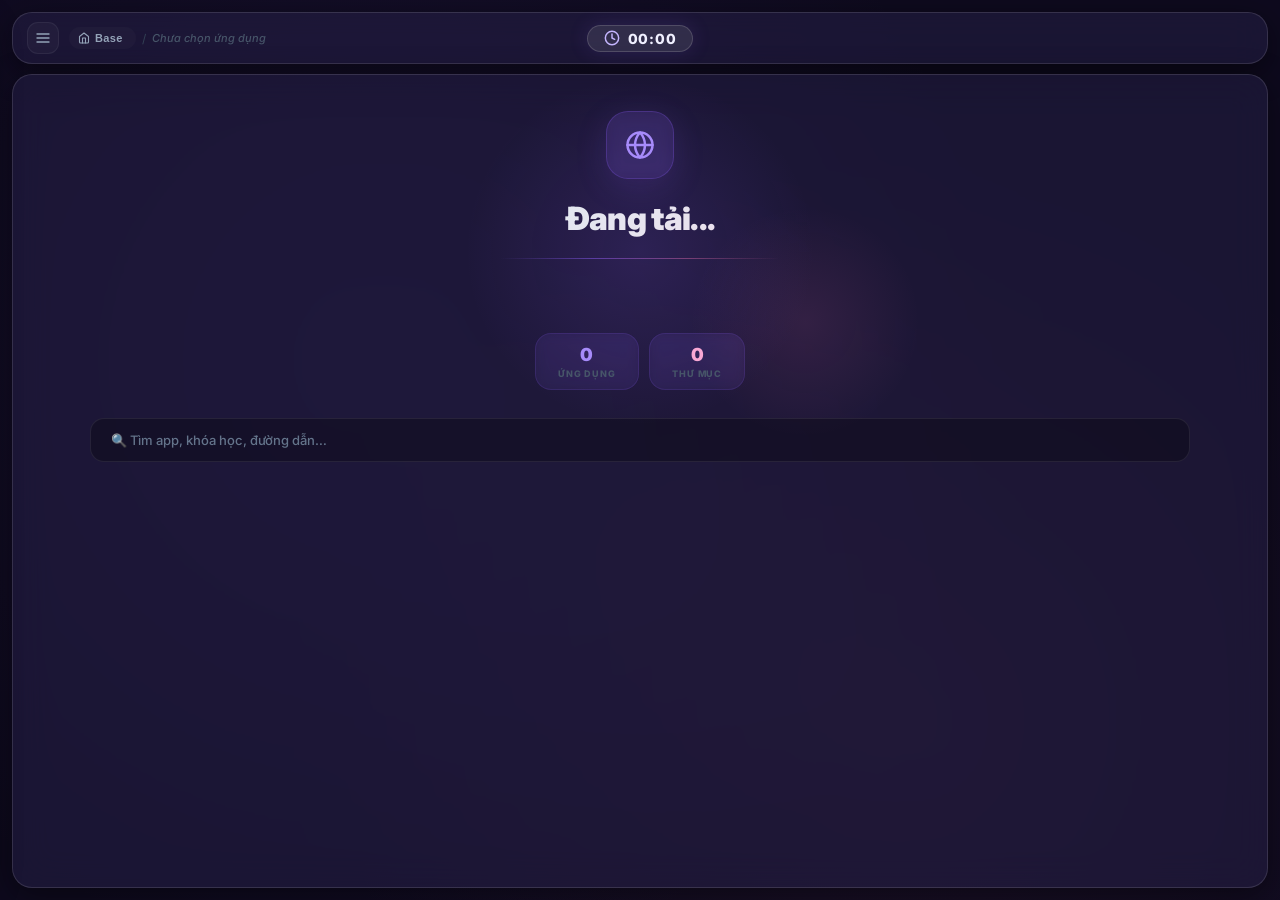
==== commit 39ddcfdd: "V H3" ====
--- a/index.html
+++ b/index.html
@@ -284,8 +284,8 @@
 #quoteText {
     position: relative;
     padding-left: 0;
-    font-size: clamp(12px, 1.1vw, 15px);   /* ↓ giảm từ 15-19 */
-    font-weight: 500;                        /* ↓ từ 800 → 500 */
+    font-size: clamp(12px, 1.1vw, 15px);
+    font-weight: 500;
     font-style: italic;
     line-height: 1.55; color: #f1f5f9;
     letter-spacing: -0.005em;
@@ -296,12 +296,12 @@
 #quoteTrans strong,
 .quote-item-text strong,
 .quote-item-trans strong {
-    font-weight: 800;                        /* Ctrl+B → đậm thật */
+    font-weight: 800;
     color: #ffffff;
 }
 #quoteTrans {
-    font-size: clamp(11px, 1vw, 13px);       /* ↓ giảm từ 12.5-15 */
-    font-weight: 500;                        /* ↓ từ 600 */
+    font-size: clamp(11px, 1vw, 13px);
+    font-weight: 500;
     font-style: italic;
     line-height: 1.6; color: #cbd5e1;
     margin-top: 14px; word-break: break-word; white-space: pre-line;
@@ -336,7 +336,7 @@
 #quoteBlock.empty .quote-attr-inline { display: none; }
 
 #quoteBlock.lang-ja #quoteText {
-    font-size: clamp(16px, 1.6vw, 20px);     /* ↓ giảm */
+    font-size: clamp(16px, 1.6vw, 20px);
     line-height: 1.75; letter-spacing: 0.02em;
 }
 #quoteBlock.lang-ja #quoteTrans { line-height: 1.7; letter-spacing: 0.01em; }
@@ -449,7 +449,6 @@
     word-break: break-word;
 }
 
-/* Hint nhỏ dưới ô nhập */
 .bold-hint {
     font-size: 10px;
     color: #64748b;
@@ -633,6 +632,19 @@
     box-shadow: 0 0 0 3px rgba(139, 92, 246, 0.08);
 }
 .modal-input::placeholder { color: #475569; }
+.file-picker-head {
+    display: flex; align-items: center; justify-content: space-between;
+    gap: 10px; min-width: 0;
+}
+.file-picker-head .btn-sec {
+    flex-shrink: 0; padding: 7px 11px;
+    font-size: 11px; border-radius: 10px;
+}
+.file-picker-status {
+    min-width: 0; overflow: hidden;
+    color: #64748b; font-size: 10px; font-weight: 600;
+    text-align: right; text-overflow: ellipsis; white-space: nowrap;
+}
 textarea.modal-input { resize: vertical; min-height: 60px; line-height: 1.5; }
 .mlabel {
     display: block; margin-bottom: 7px;
@@ -756,12 +768,13 @@
         -webkit-text-fill-color: #c4b5fd !important;
         color: #c4b5fd !important;
     }
-    #appList { content-visibility: auto; contain-intrinsic-size: auto 300px; }
+    #sidebarFolders { content-visibility: auto; contain-intrinsic-size: auto 300px; }
     #pdfWrapper, #imageWrapper { background: #1a1530 !important; }
     #pdfToolbar, #imageToolbar { background: #241d44 !important; }
     .pdf-page { box-shadow: 0 2px 10px rgba(0, 0, 0, 0.6) !important; }
     #imageDisplay { box-shadow: 0 2px 10px rgba(0, 0, 0, 0.6) !important; }
     .lang-menu { background: #1f1a3a !important; box-shadow: 0 12px 32px rgba(0, 0, 0, 0.8) !important; }
+    .app-tile, .sb-tile { box-shadow: none !important; }
 }
 
 @media (max-width: 767px) {
@@ -1032,6 +1045,245 @@
     .quote-mark { font-size: 2em; }
     #quoteBlock.lang-ja .quote-mark { font-size: 1.6em; }
 }
+
+/* ═══════════════════════════════════════════════════════════
+   NEW: DASHBOARD GRID (thay #welcomeState cũ)
+   ═══════════════════════════════════════════════════════════ */
+#welcomeState {
+    align-items: stretch; justify-content: flex-start;
+    padding: 0;
+}
+.dashboard-scroll {
+    flex: 1; overflow-y: auto; overflow-x: hidden;
+    padding: 36px 24px 48px; min-height: 0;
+    scroll-behavior: smooth;
+    -webkit-overflow-scrolling: touch;
+}
+.dashboard-content {
+    max-width: 1100px; margin: 0 auto;
+    position: relative; text-align: center;
+}
+.dashboard-hero { text-align: center; margin-bottom: 28px; position: relative; z-index: 1; }
+.dashboard-search-wrap { margin-bottom: 22px; position: relative; z-index: 1; }
+.dashboard-search {
+    width: 100%; padding: 13px 20px;
+    border-radius: 14px;
+    background: rgba(0, 0, 0, 0.28);
+    border: 1px solid rgba(255, 255, 255, 0.08);
+    color: var(--text); font-family: inherit;
+    font-size: 13px; font-weight: 500;
+    outline: none; transition: border-color 0.18s, box-shadow 0.18s;
+}
+.dashboard-search:focus {
+    border-color: rgba(139, 92, 246, 0.4);
+    box-shadow: 0 0 0 3px rgba(139, 92, 246, 0.08);
+}
+.dashboard-search::placeholder { color: #64748b; }
+
+.folder-section { margin-bottom: 22px; position: relative; z-index: 1; }
+.folder-section.dragging-folder { opacity: 0.5; }
+.folder-section.drag-over .folder-head {
+    border-color: rgba(139, 92, 246, 0.8);
+    background: rgba(139, 92, 246, 0.15);
+}
+.folder-head {
+    display: flex; align-items: center; gap: 10px; width: 100%;
+    padding: 9px 14px;
+    background: rgba(255, 255, 255, 0.02);
+    border: 1px solid rgba(255, 255, 255, 0.05);
+    border-radius: 12px; color: var(--text);
+    font-family: inherit; font-size: 12px; font-weight: 700;
+    cursor: pointer; transition: all 0.15s; text-align: left;
+    margin-bottom: 10px;
+}
+.folder-head[data-drag-type="folder"] { cursor: grab; }
+.folder-head[data-drag-type="folder"]:active { cursor: grabbing; }
+.folder-head:hover {
+    background: rgba(139, 92, 246, 0.08);
+    border-color: rgba(139, 92, 246, 0.2);
+}
+.folder-icon { font-size: 14px; flex-shrink: 0; }
+.folder-name { flex: 1; min-width: 0; overflow: hidden; text-overflow: ellipsis; white-space: nowrap; }
+.folder-count {
+    font-size: 9px; font-weight: 800; color: var(--faint);
+    padding: 2px 8px; background: rgba(255, 255, 255, 0.05);
+    border-radius: 99px; flex-shrink: 0;
+}
+.folder-chevron {
+    color: var(--muted); transition: transform 0.2s; flex-shrink: 0;
+}
+.folder-section.collapsed .folder-chevron { transform: rotate(-90deg); }
+.folder-section.collapsed .app-grid { display: none; }
+
+.app-grid {
+    display: grid;
+    grid-template-columns: repeat(auto-fill, minmax(112px, 1fr));
+    gap: 12px; padding: 2px; min-height: 20px;
+}
+.app-tile {
+    position: relative; aspect-ratio: 1;
+    display: flex; flex-direction: column;
+    align-items: center; justify-content: center; gap: 6px;
+    padding: 12px 8px; border-radius: 16px;
+    background: rgba(37, 31, 69, 0.55);
+    border: 1px solid rgba(255, 255, 255, 0.08);
+    color: var(--text); font-family: inherit;
+    cursor: pointer; transition: all 0.2s ease; overflow: hidden;
+}
+.app-tile:hover {
+    background: rgba(139, 92, 246, 0.15);
+    border-color: rgba(139, 92, 246, 0.35);
+    transform: translateY(-2px);
+    box-shadow: 0 6px 20px rgba(139, 92, 246, 0.2);
+}
+.app-tile:active { transform: scale(0.97); }
+.app-tile.dragging { opacity: 0.4; transform: scale(0.95); }
+.app-tile.drag-over, .app-tile.drag-over:hover {
+    border-color: rgba(139, 92, 246, 0.8);
+    background: rgba(139, 92, 246, 0.3);
+    transform: scale(1.05);
+}
+.app-tile.active {
+    background: rgba(139, 92, 246, 0.25);
+    border-color: rgba(196, 181, 253, 0.55);
+    box-shadow: 0 4px 16px rgba(139, 92, 246, 0.3);
+}
+.tile-emoji {
+    font-size: 30px; line-height: 1; user-select: none;
+    filter: drop-shadow(0 2px 6px rgba(0, 0, 0, 0.3));
+}
+.tile-name {
+    font-size: 10.5px; font-weight: 700; color: #e2e8f0;
+    text-align: center; line-height: 1.25;
+    max-width: 100%; overflow: hidden;
+    display: -webkit-box; -webkit-line-clamp: 2; -webkit-box-orient: vertical;
+    word-break: break-word;
+}
+.tile-badge {
+    position: absolute; top: 6px; left: 6px;
+    font-size: 8px; font-weight: 800; letter-spacing: 0.04em;
+    padding: 1px 5px; border-radius: 4px;
+}
+.tile-badge-pdf { background: rgba(244, 114, 182, 0.25); color: #f9a8d4; }
+.tile-badge-image { background: rgba(56, 189, 248, 0.25); color: #7dd3fc; }
+.tile-pin {
+    position: absolute; top: 4px; right: 6px; font-size: 12px;
+    opacity: 0; transition: opacity 0.15s, transform 0.15s;
+    cursor: pointer; user-select: none;
+}
+.app-tile:hover .tile-pin { opacity: 0.7; }
+.tile-pin:hover { opacity: 1 !important; transform: scale(1.2); }
+.app-tile.pinned .tile-pin { opacity: 1; filter: drop-shadow(0 0 6px rgba(251, 191, 36, 0.6)); }
+
+.tile-actions {
+    position: absolute; bottom: 4px; right: 4px;
+    display: flex; gap: 2px; opacity: 0; transition: opacity 0.15s;
+}
+.app-tile:hover .tile-actions { opacity: 1; }
+.tile-action {
+    font-size: 10px; padding: 2px 4px; border-radius: 4px;
+    background: rgba(0, 0, 0, 0.5); cursor: pointer;
+    transition: background 0.15s;
+}
+.tile-action:hover { background: rgba(139, 92, 246, 0.6); }
+
+.app-tile.add-tile {
+    background: rgba(139, 92, 246, 0.06);
+    border: 1px dashed rgba(139, 92, 246, 0.3);
+}
+.app-tile.add-tile:hover {
+    background: rgba(139, 92, 246, 0.15);
+    border-color: rgba(139, 92, 246, 0.5);
+}
+.app-tile.add-tile .tile-emoji { font-size: 24px; }
+.app-tile.add-tile .tile-name { color: #c4b5fd; }
+
+.search-empty {
+    padding: 40px 20px; text-align: center;
+    font-size: 12px; color: #64748b; font-style: italic;
+}
+
+/* ═══════════════════════════════════════════════════════════
+   SIDEBAR FOLDER BROWSER
+   ═══════════════════════════════════════════════════════════ */
+.sidebar-folder { border-radius: 10px; margin-bottom: 2px; }
+.sidebar-folder-head {
+    display: flex; align-items: center; gap: 6px; width: 100%;
+    padding: 7px 10px; background: transparent;
+    border: 1px solid transparent; color: var(--muted);
+    font-family: inherit; font-size: 11.5px; font-weight: 700;
+    cursor: pointer; transition: all 0.15s; text-align: left;
+    border-radius: 9px;
+}
+.sidebar-folder-head:hover {
+    background: rgba(139, 92, 246, 0.1);
+    border-color: rgba(139, 92, 246, 0.18);
+    color: var(--text);
+}
+.sb-folder-chevron {
+    color: var(--faint); transition: transform 0.2s;
+    flex-shrink: 0; width: 11px; height: 11px;
+}
+.sidebar-folder.open .sb-folder-chevron { transform: rotate(90deg); }
+.sb-folder-icon { font-size: 12px; flex-shrink: 0; }
+.sb-folder-name {
+    flex: 1; min-width: 0; overflow: hidden;
+    text-overflow: ellipsis; white-space: nowrap;
+}
+.sb-folder-count {
+    font-size: 8.5px; font-weight: 800; color: var(--faint);
+    padding: 1px 6px; background: rgba(255, 255, 255, 0.05);
+    border-radius: 99px; flex-shrink: 0;
+}
+.sidebar-folder-body { display: none; padding: 4px 2px 8px; }
+.sidebar-folder.open .sidebar-folder-body { display: block; }
+
+.sb-tile-grid {
+    display: grid;
+    grid-template-columns: repeat(2, 1fr);
+    gap: 4px; padding: 0 2px;
+}
+.sb-tile {
+    position: relative;
+    display: flex; align-items: center; gap: 6px;
+    padding: 6px 8px; border-radius: 8px;
+    background: rgba(255, 255, 255, 0.03);
+    border: 1px solid rgba(255, 255, 255, 0.05);
+    color: var(--muted); font-family: inherit;
+    font-size: 10px; font-weight: 600;
+    cursor: pointer; transition: all 0.15s;
+    min-width: 0; text-align: left;
+}
+.sb-tile:hover {
+    background: rgba(139, 92, 246, 0.15);
+    border-color: rgba(139, 92, 246, 0.3);
+    color: var(--text);
+}
+.sb-tile.active {
+    background: rgba(139, 92, 246, 0.22);
+    border-color: rgba(139, 92, 246, 0.4);
+    color: #fff;
+}
+.sb-tile-emoji { font-size: 13px; flex-shrink: 0; line-height: 1; user-select: none; }
+.sb-tile-name {
+    font-size: 10px; overflow: hidden;
+    text-overflow: ellipsis; white-space: nowrap;
+    flex: 1; min-width: 0;
+}
+.sb-pin-badge {
+    position: absolute; top: -3px; right: -3px;
+    font-size: 8px; line-height: 1;
+    filter: drop-shadow(0 0 3px rgba(251, 191, 36, 0.8));
+}
+
+@media (max-width: 767px) {
+    #welcomeState { padding: 0 !important; border-radius: 16px; }
+    .dashboard-scroll { padding: 24px 14px 40px; }
+    .app-grid { grid-template-columns: repeat(auto-fill, minmax(88px, 1fr)); gap: 8px; }
+    .tile-emoji { font-size: 26px; }
+    .tile-name { font-size: 9.5px; }
+    .sb-tile-grid { grid-template-columns: 1fr; }
+}
 </style>
 </head>
 <body>
@@ -1065,7 +1317,7 @@
                 <div class="slabel">Thư viện cá nhân</div>
                 <div class="sync-badge" id="syncBadge"><span id="syncBadgeText">Đang tải…</span></div>
             </div>
-            <nav id="appList" style="display:flex;flex-direction:column;gap:4px;"></nav>
+            <div id="sidebarFolders" style="display:flex;flex-direction:column;gap:2px;"></div>
         </div>
     </div>
 
@@ -1115,36 +1367,47 @@
     </div>
 
     <div id="welcomeState">
-        <div class="glow-vio"></div>
-        <div class="glow-pink"></div>
-
-        <div class="welcome-logo" style="position:relative;z-index:1;">
-            <svg xmlns="http://www.w3.org/2000/svg" width="30" height="30" viewBox="0 0 24 24" fill="none" stroke="#a78bfa" stroke-width="2" stroke-linecap="round" stroke-linejoin="round" style="animation:spin 60s linear infinite;">
-                <circle cx="12" cy="12" r="10"/><line x1="2" y1="12" x2="22" y2="12"/>
-                <path d="M12 2a15.3 15.3 0 0 1 4 10 15.3 15.3 0 0 1-4 10 15.3 15.3 0 0 1-4-10 15.3 15.3 0 0 1 4-10z"/>
-            </svg>
-        </div>
-
-        <h2 id="currentDateDisplay" style="font-size:clamp(1.6rem,4vw,2.4rem);font-weight:900;letter-spacing:-0.02em;background:linear-gradient(135deg,#c4b5fd,#e2e8f0 40%,#fbcfe8);-webkit-background-clip:text;-webkit-text-fill-color:transparent;background-clip:text;position:relative;z-index:1;">
-            Đang tải...
-        </h2>
-
-        <div class="gdiv" style="position:relative;z-index:1;"></div>
-
-        <div id="quoteBlock" title="Bấm để quản lý câu nói">
-            <p id="quoteText"></p>
-            <p id="quoteTrans"></p>
-            <div id="quoteAttr"></div>
-        </div>
-
-        <div style="display:flex;gap:10px;margin-top:32px;position:relative;z-index:1;">
-            <div class="stat-pill">
-                <span id="statAppCount" style="font-size:18px;font-weight:900;color:#a78bfa;">0</span>
-                <span style="font-size:9px;font-weight:800;letter-spacing:0.1em;text-transform:uppercase;color:#475569;">Ứng Dụng</span>
-            </div>
-            <div class="stat-pill">
-                <span style="font-size:18px;font-weight:900;color:#f9a8d4;">Cloud</span>
-                <span style="font-size:9px;font-weight:800;letter-spacing:0.1em;text-transform:uppercase;color:#475569;">Lưu trữ</span>
+        <div class="dashboard-scroll">
+            <div class="dashboard-content">
+
+                <div class="glow-vio"></div>
+                <div class="glow-pink"></div>
+
+                <!-- HERO: date + quote + stats -->
+                <div class="dashboard-hero">
+                    <div class="welcome-logo" style="position:relative;z-index:1;margin:0 auto 20px;">
+                        <svg xmlns="http://www.w3.org/2000/svg" width="30" height="30" viewBox="0 0 24 24" fill="none" stroke="#a78bfa" stroke-width="2" stroke-linecap="round" stroke-linejoin="round">
+                            <circle cx="12" cy="12" r="10"/><line x1="2" y1="12" x2="22" y2="12"/>
+                            <path d="M12 2a15.3 15.3 0 0 1 4 10 15.3 15.3 0 0 1-4 10 15.3 15.3 0 0 1-4-10 15.3 15.3 0 0 1 4-10z"/>
+                        </svg>
+                    </div>
+                    <h2 id="currentDateDisplay" style="font-size:clamp(1.4rem,3vw,2rem);font-weight:900;letter-spacing:-0.02em;background:linear-gradient(135deg,#c4b5fd,#e2e8f0 40%,#fbcfe8);-webkit-background-clip:text;-webkit-text-fill-color:transparent;background-clip:text;position:relative;z-index:1;">Đang tải...</h2>
+                    <div class="gdiv" style="position:relative;z-index:1;margin:20px auto;"></div>
+                    <div id="quoteBlock" title="Bấm để quản lý câu nói">
+                        <p id="quoteText"></p>
+                        <p id="quoteTrans"></p>
+                        <div id="quoteAttr"></div>
+                    </div>
+                    <div style="display:flex;gap:10px;margin-top:24px;justify-content:center;position:relative;z-index:1;flex-wrap:wrap;">
+                        <div class="stat-pill">
+                            <span id="statAppCount" style="font-size:18px;font-weight:900;color:#a78bfa;">0</span>
+                            <span style="font-size:9px;font-weight:800;letter-spacing:0.1em;text-transform:uppercase;color:#475569;">Ứng Dụng</span>
+                        </div>
+                        <div class="stat-pill">
+                            <span id="statFolderCount" style="font-size:18px;font-weight:900;color:#f9a8d4;">0</span>
+                            <span style="font-size:9px;font-weight:800;letter-spacing:0.1em;text-transform:uppercase;color:#475569;">Thư Mục</span>
+                        </div>
+                    </div>
+                </div>
+
+                <!-- SEARCH -->
+                <div class="dashboard-search-wrap">
+                    <input id="dashboardSearch" class="dashboard-search" placeholder="🔍 Tìm app, khóa học, đường dẫn…" autocomplete="off" />
+                </div>
+
+                <!-- FOLDER GRID -->
+                <div id="dashboardFolders"></div>
+
             </div>
         </div>
     </div>
@@ -1209,11 +1472,14 @@
             <div><label class="mlabel">Tên ứng dụng</label><input class="modal-input" id="appName" placeholder="Ví dụ: Luyện Đề Cambridge"></div>
             <div>
                 <label class="mlabel">Đường dẫn tệp tin</label>
-                <input class="modal-input" id="appPath" placeholder="Exam.html hoặc index.html">
-                <p id="addPathHint" style="font-size:10px;color:#334155;margin-top:6px;">Tệp phải nằm cùng thư mục với Dashboard.</p>
+                <input class="modal-input" id="appPath" placeholder="index.html">
+                <p id="addPathHint" style="font-size:10px;color:#334155;margin-top:6px;">Chọn một tệp để tự điền tên và đường dẫn tương đối. Trình duyệt không cung cấp đường dẫn tuyệt đối.</p>
                 <div style="margin-top:10px;">
                     <input type="file" id="addFilePicker" style="display:none;">
-                    <button type="button" class="btn-sec" id="addPickBtn" onclick="document.getElementById('addFilePicker').click()">📎 Chọn tệp…</button>
+                    <div class="file-picker-head">
+                        <button type="button" class="btn-sec" id="addPickBtn" onclick="document.getElementById('addFilePicker').click()">📄 Chọn tệp HTML…</button>
+                        <div class="file-picker-status" id="addFileStatus" aria-live="polite">Chưa chọn tệp</div>
+                    </div>
                 </div>
             </div>
         </div>
@@ -1248,11 +1514,14 @@
             <div><label class="mlabel">Tên ứng dụng</label><input class="modal-input" id="editAppName"></div>
             <div>
                 <label class="mlabel">Đường dẫn</label>
-                <input class="modal-input" id="editAppPath">
-                <p id="editPathHint" style="font-size:10px;color:#334155;margin-top:6px;"></p>
+                <input class="modal-input" id="editAppPath" placeholder="index.html">
+                <p id="editPathHint" style="font-size:10px;color:#334155;margin-top:6px;">Chọn một tệp để tự điền tên và đường dẫn tương đối. Trình duyệt không cung cấp đường dẫn tuyệt đối.</p>
                 <div style="margin-top:10px;">
                     <input type="file" id="editFilePicker" style="display:none;">
-                    <button type="button" class="btn-sec" id="editPickBtn" onclick="document.getElementById('editFilePicker').click()">📎 Chọn tệp…</button>
+                    <div class="file-picker-head">
+                        <button type="button" class="btn-sec" id="editPickBtn" onclick="document.getElementById('editFilePicker').click()">📄 Chọn tệp HTML…</button>
+                        <div class="file-picker-status" id="editFileStatus" aria-live="polite">Chưa chọn tệp</div>
+                    </div>
                 </div>
             </div>
         </div>
@@ -1265,7 +1534,7 @@
 
 <!-- MODAL: XÓA -->
 <div id="deleteConfirmModal" style="display:none;position:fixed;inset:0;background:rgba(0,0,0,0.75);z-index:60;align-items:center;justify-content:center;padding:16px;">
-    <div class="modal-card" style="width:100%;max-width:360px;padding:28px;text-align:center;">
+    <div class="modal-card" style="width:100%;maxpadding:28px;text-align:center;">
         <div style="width:56px;height:56px;border-radius:9999px;background:rgba(185,28,28,0.15);border:1px solid rgba(248,113,113,0.15);display:flex;align-items:center;justify-content:center;margin:0 auto 16px;">
             <svg xmlns="http://www.w3.org/2000/svg" width="24" height="24" viewBox="0 0 24 24" fill="none" stroke="#f87171" stroke-width="2" stroke-linecap="round" stroke-linejoin="round">
                 <path d="M10.29 3.86 1.82 18a2 2 0 0 0 1.71 3h16.94a2 2 0 0 0 1.71-3L13.71 3.86a2 2 0 0 0-3.42 0z"/>
@@ -1429,7 +1698,7 @@
         .replace(/&/g, '&amp;').replace(/</g, '&lt;').replace(/>/g, '&gt;')
         .replace(/"/g, '&quot;').replace(/'/g, '&#39;');
 }
-/* ⭐ Parse **bold** thành <strong>bold</strong> (đã escape HTML trước) */
+/* Parse **bold** thành <strong>bold</strong> */
 function parseBoldMarkdown(text) {
     const escaped = escapeHtml(text);
     return escaped.replace(/\*\*(.+?)\*\*/g, '<strong>$1</strong>');
@@ -1441,6 +1710,7 @@
 const LS_QUOTES = 'my_learning_hub_quotes_v2';
 const LS_SIDEBAR_W = 'sidebar_width_v1';
 const LS_SIDEBAR_OPEN = 'sidebar_open_v1';
+const LS_FOLDER_STATE = 'lb_folder_state_v1';
 
 let userApps = [];
 try { const c = JSON.parse(localStorage.getItem(LS_APPS)); if (Array.isArray(c)) userApps = c; } catch (e) {}
@@ -1448,6 +1718,8 @@
 try { const f = JSON.parse(localStorage.getItem(LS_FIELDS)); if (f && typeof f === 'object') fieldState = f; } catch (e) {}
 let userQuotes = [];
 try { const q = JSON.parse(localStorage.getItem(LS_QUOTES)); if (Array.isArray(q)) userQuotes = q; } catch (e) {}
+let folderState = {};
+try { folderState = JSON.parse(localStorage.getItem(LS_FOLDER_STATE) || '{}'); } catch (e) {}
 
 let currentActiveAppId = null;
 let currentAppKind = null;
@@ -1460,6 +1732,14 @@
 let _applyingFromCloud = false;
 let editingQuoteId = null;
 let currentQuoteSource = 'personal';
+let dashQuery = '';
+let folderOrder = [];
+try {
+    const savedFolderOrder = JSON.parse(localStorage.getItem('lb_folder_order_v1') || '[]');
+    if (Array.isArray(savedFolderOrder)) folderOrder = savedFolderOrder.filter(name => typeof name === 'string');
+} catch (e) {}
+let draggedAppId = null;
+let draggedFolderName = null;
 
 /* D) SYNC BADGE */
 let savingTimeout = null;
@@ -1481,6 +1761,7 @@
 function saveAppsLocal() { try { localStorage.setItem(LS_APPS, JSON.stringify(userApps)); } catch (e) {} }
 function saveFieldsLocal() { try { localStorage.setItem(LS_FIELDS, JSON.stringify(fieldState)); } catch (e) {} }
 function saveQuotesLocal() { try { localStorage.setItem(LS_QUOTES, JSON.stringify(userQuotes)); } catch (e) {} }
+function saveFolderStateLocal() { try { localStorage.setItem(LS_FOLDER_STATE, JSON.stringify(folderState)); } catch (e) {} }
 
 /* F) CLOUD */
 function saveAppsCloud() {
@@ -1581,7 +1862,59 @@
     }
 }, err => { console.warn(err); cloudQuotesLoaded = true; loadRandomQuote(); });
 
-/* I) IFRAME SCANNER */
+/* I) FOLDER HELPERS */
+function getAppFolder(app) {
+    if (!app) return 'Khác';
+    if (app.folder && String(app.folder).trim()) return String(app.folder).trim();
+    return 'Khác';
+}
+function groupAppsByFolder(apps) {
+    const map = new Map();
+    apps.forEach(app => {
+        const f = getAppFolder(app);
+        if (!map.has(f)) map.set(f, []);
+        map.get(f).push(app);
+    });
+    map.forEach(list => {
+        list.sort((a, b) => {
+            const orderA = Number.isFinite(a.order) ? a.order : Infinity;
+            const orderB = Number.isFinite(b.order) ? b.order : Infinity;
+            return orderA - orderB;
+        });
+    });
+    return Array.from(map.entries()).sort((a, b) => {
+        if (a[0] === 'Khác') return 1;
+        if (b[0] === 'Khác') return -1;
+        const idxA = folderOrder.indexOf(a[0]);
+        const idxB = folderOrder.indexOf(b[0]);
+        if (idxA !== -1 && idxB !== -1) return idxA - idxB;
+        if (idxA !== -1) return -1;
+        if (idxB !== -1) return 1;
+        return a[0].localeCompare(b[0], 'vi');
+    });
+}
+function togglePin(id) {
+    const app = userApps.find(a => a.id === id);
+    if (!app) return;
+    app.pinned = !app.pinned;
+    persistApps();
+    renderApps();
+    showToast(app.pinned ? '⭐ Đã ghim' : 'Đã bỏ ghim');
+}
+function toggleFolder(name, scope) {
+    const key = scope + ':' + name;
+    folderState[key] = !folderState[key];
+    saveFolderStateLocal();
+    if (scope === 'dash') renderDashboard();
+    else renderSidebar();
+}
+function isFolderOpen(name, scope, defaultOpen) {
+    const key = scope + ':' + name;
+    if (folderState[key] === undefined) return defaultOpen;
+    return !!folderState[key];
+}
+
+/* I2) IFRAME SCANNER */
 const SKIP_TYPES = ['file', 'submit', 'button', 'reset', 'image', 'password', 'hidden'];
 function isField(el) {
     if (!el || !el.tagName) return false;
@@ -2024,14 +2357,12 @@
 }
 function getQuoteMarks(lang) {
     if (lang === 'ja') return { open: '「', close: '」' };
-    if (lang === 'en') return { open: '\u201C', close: '\u201D' };   /* " " */
-    return { open: '\u201C', close: '\u201D' };                       /* Việt cũng dùng */
+    if (lang === 'en') return { open: '\u201C', close: '\u201D' };
+    return { open: '\u201C', close: '\u201D' };
 }
 function isWorkSource(type) { return type === 'movie' || type === 'book' || type === 'music'; }
 
-function alignQuoteOpeningMark() {
-    /* Dấu ngoặc được neo bằng CSS, không đo lại theo ký tự đầu tiên. */
-}
+function alignQuoteOpeningMark() {}
 
 function alignQuoteCreditToLongestLine() {
     const block = document.getElementById('quoteBlock');
@@ -2226,7 +2557,7 @@
     currentIframeDoc = null;
     if (currentFieldObserver) { currentFieldObserver.disconnect(); currentFieldObserver = null; }
     closePdf(); closeImage();
-    document.querySelectorAll('.app-item').forEach(b => b.classList.remove('active'));
+    document.querySelectorAll('.app-tile, .sb-tile').forEach(b => b.classList.remove('active'));
 }
 
 /* P) TYPE */
@@ -2248,55 +2579,303 @@
     return 'html';
 }
 
-/* Q) APPS */
+/* Q) RENDER — APP TILES */
+function dashTileHTML(app, folderName) {
+    const kind = getAppKind(app);
+    const badge = kind === 'pdf' ? '<span class="tile-badge tile-badge-pdf">PDF</span>'
+                : kind === 'image' ? '<span class="tile-badge tile-badge-image">ẢNH</span>' : '';
+    const tileFolder = folderName || getAppFolder(app);
+    const draggable = !app.pinned && !dashQuery.trim();
+    return '<button class="app-tile' + (app.id === currentActiveAppId ? ' active' : '') + (app.pinned ? ' pinned' : '') + '"' +
+        (draggable ? ' draggable="true" data-drag-type="app" data-folder="' + escapeHtml(tileFolder) + '"' : '') +
+        ' data-id="' + escapeHtml(app.id) + '" title="' + escapeHtml(app.name + ' — ' + app.path) + '">' +
+        '<span class="tile-pin" data-pin-id="' + escapeHtml(app.id) + '" title="' + (app.pinned ? 'Bỏ ghim' : 'Ghim') + '">⭐</span>' +
+        '<span class="tile-emoji">' + escapeHtml(app.emoji || '💡') + '</span>' +
+        '<span class="tile-name">' + escapeHtml(app.name) + '</span>' +
+        badge +
+        '<span class="tile-actions">' +
+            '<span class="tile-action" data-edit-id="' + escapeHtml(app.id) + '" title="Sửa">✏️</span>' +
+            '<span class="tile-action" data-del-id="' + escapeHtml(app.id) + '" title="Xóa">🗑️</span>' +
+        '</span>' +
+    '</button>';
+}
+
+function sbTileHTML(app) {
+    return '<button class="sb-tile' + (app.id === currentActiveAppId ? ' active' : '') + '" data-id="' + escapeHtml(app.id) + '" title="' + escapeHtml(app.name) + '">' +
+        '<span class="sb-tile-emoji">' + escapeHtml(app.emoji || '💡') + '</span>' +
+        '<span class="sb-tile-name">' + escapeHtml(app.name) + '</span>' +
+        (app.pinned ? '<span class="sb-pin-badge">⭐</span>' : '') +
+    '</button>';
+}
+
+function addTileHTML() {
+    return '<button class="app-tile add-tile" onclick="openAddModal()" title="Thêm ứng dụng mới">' +
+        '<span class="tile-emoji">➕</span>' +
+        '<span class="tile-name">Thêm</span>' +
+    '</button>';
+}
+
+function renderDashboard() {
+    const root = document.getElementById('dashboardFolders');
+    if (!root) return;
+
+    const q = dashQuery.trim().toLowerCase();
+    const match = a => !q
+        || (a.name || '').toLowerCase().includes(q)
+        || (a.path || '').toLowerCase().includes(q);
+
+    const visible = userApps.filter(match);
+    const pinned = visible.filter(a => a.pinned);
+    const unpinned = visible.filter(a => !a.pinned);
+    const groups = groupAppsByFolder(unpinned);
+
+    let html = '';
+
+    if (pinned.length > 0) {
+        const open = isFolderOpen('⭐ Pinned', 'dash', true);
+        html += '<section class="folder-section' + (open ? '' : ' collapsed') + '" data-folder="⭐ Pinned">' +
+            '<button class="folder-head" data-toggle-folder="⭐ Pinned">' +
+                '<span class="folder-icon">⭐</span>' +
+                '<span class="folder-name">Đã ghim</span>' +
+                '<span class="folder-count">' + pinned.length + '</span>' +
+                '<svg class="folder-chevron" xmlns="http://www.w3.org/2000/svg" width="14" height="14" viewBox="0 0 24 24" fill="none" stroke="currentColor" stroke-width="2.4" stroke-linecap="round" stroke-linejoin="round"><polyline points="6 9 12 15 18 9"/></svg>' +
+            '</button>' +
+            '<div class="app-grid" data-folder="⭐ Pinned">' + pinned.map(app => dashTileHTML(app, '⭐ Pinned')).join('') + '</div>' +
+        '</section>';
+    }
+
+    groups.forEach(([name, apps]) => {
+        const open = isFolderOpen(name, 'dash', true);
+        html += '<section class="folder-section' + (open ? '' : ' collapsed') + '" data-folder="' + escapeHtml(name) + '">' +
+            '<button class="folder-head" data-toggle-folder="' + escapeHtml(name) + '"' + (!q && name !== 'Khác' ? ' draggable="true" data-drag-type="folder"' : '') + '>' +
+                '<span class="folder-icon">📂</span>' +
+                '<span class="folder-name">' + escapeHtml(name) + '</span>' +
+                '<span class="folder-count">' + apps.length + '</span>' +
+                '<svg class="folder-chevron" xmlns="http://www.w3.org/2000/svg" width="14" height="14" viewBox="0 0 24 24" fill="none" stroke="currentColor" stroke-width="2.4" stroke-linecap="round" stroke-linejoin="round"><polyline points="6 9 12 15 18 9"/></svg>' +
+            '</button>' +
+            '<div class="app-grid" data-folder="' + escapeHtml(name) + '">' + apps.map(app => dashTileHTML(app, name)).join('') + '</div>' +
+        '</section>';
+    });
+
+    if (!html) {
+        if (q) {
+            html = '<div class="search-empty">Không tìm thấy app nào khớp "<b>' + escapeHtml(dashQuery) + '</b>"</div>';
+        } else {
+            html = '<section class="folder-section"><div class="app-grid" style="justify-content:center;">' +
+                addTileHTML() + '</div></section>' +
+                '<div class="search-empty">Chưa có app nào. Bấm tile ➕ để thêm ứng dụng đầu tiên!</div>';
+        }
+    } else if (!q) {
+        /* Thêm tile + vào cuối nhóm cuối cùng */
+        const lastGridEnd = html.lastIndexOf('</div></section>');
+        if (lastGridEnd > -1) {
+            html = html.substring(0, lastGridEnd) + addTileHTML() + html.substring(lastGridEnd);
+        }
+    }
+
+    root.innerHTML = html;
+
+    const stat = document.getElementById('statAppCount');
+    if (stat) stat.textContent = userApps.length;
+    const fcount = document.getElementById('statFolderCount');
+    if (fcount) fcount.textContent = groupAppsByFolder(userApps.filter(a => !a.pinned)).length;
+}
+
+function clearDashboardDragStyles(root) {
+    root.querySelectorAll('.dragging, .drag-over, .dragging-folder').forEach(element => {
+        element.classList.remove('dragging', 'drag-over', 'dragging-folder');
+    });
+}
+
+function clearDashboardDropTargets(root) {
+    root.querySelectorAll('.drag-over').forEach(element => element.classList.remove('drag-over'));
+}
+
+function handleDashboardDragStart(e) {
+    const tile = e.target.closest('.app-tile[data-drag-type="app"][data-id]');
+    if (tile) {
+        draggedAppId = tile.dataset.id;
+        draggedFolderName = null;
+        e.dataTransfer.effectAllowed = 'move';
+        e.dataTransfer.setData('text/plain', draggedAppId);
+        tile.classList.add('dragging');
+        return;
+    }
+
+    const folderHead = e.target.closest('.folder-head[data-drag-type="folder"]');
+    if (!folderHead) return;
+    draggedFolderName = folderHead.dataset.toggleFolder;
+    draggedAppId = null;
+    e.dataTransfer.effectAllowed = 'move';
+    e.dataTransfer.setData('text/plain', draggedFolderName);
+    folderHead.closest('.folder-section').classList.add('dragging-folder');
+}
+
+function handleDashboardDragEnd(e) {
+    clearDashboardDragStyles(e.currentTarget);
+    draggedAppId = null;
+    draggedFolderName = null;
+}
+
+function handleDashboardDragOver(e) {
+    if (!draggedAppId && !draggedFolderName) return;
+    e.preventDefault();
+    e.dataTransfer.dropEffect = 'move';
+    clearDashboardDropTargets(e.currentTarget);
+
+    if (draggedAppId) {
+        const tile = e.target.closest('.app-tile[data-drag-type="app"][data-id]');
+        if (tile && tile.dataset.id !== draggedAppId) {
+            tile.classList.add('drag-over');
+            return;
+        }
+        const section = e.target.closest('.folder-section[data-folder]');
+        if (section && section.dataset.folder !== '⭐ Pinned') section.classList.add('drag-over');
+        return;
+    }
+
+    const folderHead = e.target.closest('.folder-head[data-drag-type="folder"]');
+    if (folderHead && folderHead.dataset.toggleFolder !== draggedFolderName) {
+        folderHead.closest('.folder-section').classList.add('drag-over');
+    }
+}
+
+function handleDashboardDrop(e) {
+    if (!draggedAppId && !draggedFolderName) return;
+    e.preventDefault();
+    e.stopPropagation();
+
+    const appId = draggedAppId;
+    const folderName = draggedFolderName;
+    draggedAppId = null;
+    draggedFolderName = null;
+    clearDashboardDragStyles(e.currentTarget);
+
+    if (appId) {
+        const targetTile = e.target.closest('.app-tile[data-drag-type="app"][data-id]');
+        const targetGrid = e.target.closest('.app-grid[data-folder]');
+        const targetSection = e.target.closest('.folder-section[data-folder]');
+        const targetFolder = targetTile ? targetTile.dataset.folder
+            : targetGrid ? targetGrid.dataset.folder
+            : targetSection ? targetSection.dataset.folder : null;
+        if (!targetFolder || targetFolder === '⭐ Pinned') return;
+        const targetId = targetTile ? targetTile.dataset.id : '__end__';
+        if (targetId !== appId) handleAppDrop(appId, targetId, targetFolder);
+        return;
+    }
+
+    const targetHead = e.target.closest('.folder-head[data-drag-type="folder"]');
+    if (targetHead) handleFolderDrop(folderName, targetHead.dataset.toggleFolder);
+}
+
+function handleAppDrop(draggedId, targetId, targetFolder) {
+    const draggedApp = userApps.find(app => app.id === draggedId);
+    if (!draggedApp || draggedApp.pinned || targetFolder === '⭐ Pinned') return;
+
+    const sourceFolder = getAppFolder(draggedApp);
+    const groups = groupAppsByFolder(userApps.filter(app => !app.pinned));
+    const sourceGroup = groups.find(([name]) => name === sourceFolder);
+    const targetGroup = groups.find(([name]) => name === targetFolder);
+    if (!sourceGroup || !targetGroup) return;
+
+    const sourceApps = sourceGroup[1].slice();
+    const draggedIndex = sourceApps.findIndex(app => app.id === draggedId);
+    if (draggedIndex === -1) return;
+    sourceApps.splice(draggedIndex, 1);
+
+    const targetApps = sourceFolder === targetFolder ? sourceApps : targetGroup[1].slice();
+    const targetIndex = targetId === '__end__'
+        ? targetApps.length
+        : targetApps.findIndex(app => app.id === targetId);
+    if (targetIndex === -1) return;
+
+    if (sourceFolder !== targetFolder) draggedApp.folder = targetFolder;
+    targetApps.splice(targetIndex, 0, draggedApp);
+    sourceApps.forEach((app, index) => { app.order = index; });
+    targetApps.forEach((app, index) => { app.order = index; });
+
+    persistApps();
+    renderApps();
+}
+
+function handleFolderDrop(draggedName, targetName) {
+    if (!draggedName || !targetName || draggedName === targetName || draggedName === 'Khác') return;
+
+    const names = groupAppsByFolder(userApps.filter(app => !app.pinned)).map(([name]) => name);
+    const nextOrder = folderOrder.filter(name => names.includes(name));
+    names.forEach(name => { if (!nextOrder.includes(name)) nextOrder.push(name); });
+    const draggedIndex = nextOrder.indexOf(draggedName);
+    if (draggedIndex === -1 || !names.includes(targetName)) return;
+
+    nextOrder.splice(draggedIndex, 1);
+    const targetIndex = nextOrder.indexOf(targetName);
+    nextOrder.splice(targetIndex, 0, draggedName);
+
+    try {
+        localStorage.setItem('lb_folder_order_v1', JSON.stringify(nextOrder));
+    } catch (error) {
+        console.error(error);
+        showToast('Không thể lưu thứ tự thư mục trên thiết bị.', 'error');
+        return;
+    }
+    folderOrder = nextOrder;
+    renderApps();
+    showToast('Đã sắp xếp lại thư mục!');
+}
+
+function renderSidebar() {
+    const root = document.getElementById('sidebarFolders');
+    if (!root) return;
+
+    const pinned = userApps.filter(a => a.pinned);
+    const unpinned = userApps.filter(a => !a.pinned);
+    const groups = groupAppsByFolder(unpinned);
+
+    let html = '';
+
+    if (pinned.length > 0) {
+        const open = isFolderOpen('⭐ Pinned', 'side', true);
+        html += '<div class="sidebar-folder' + (open ? ' open' : '') + '">' +
+            '<button class="sidebar-folder-head" data-toggle-folder="⭐ Pinned">' +
+                '<svg class="sb-folder-chevron" xmlns="http://www.w3.org/2000/svg" width="11" height="11" viewBox="0 0 24 24" fill="none" stroke="currentColor" stroke-width="2.6" stroke-linecap="round" stroke-linejoin="round"><polyline points="9 6 15 12 9 18"/></svg>' +
+                '<span class="sb-folder-icon">⭐</span>' +
+                '<span class="sb-folder-name">Đã ghim</span>' +
+                '<span class="sb-folder-count">' + pinned.length + '</span>' +
+            '</button>' +
+            '<div class="sidebar-folder-body"><div class="sb-tile-grid">' +
+                pinned.map(sbTileHTML).join('') +
+            '</div></div>' +
+        '</div>';
+    }
+
+    groups.forEach(([name, apps]) => {
+        const open = isFolderOpen(name, 'side', true);
+        html += '<div class="sidebar-folder' + (open ? ' open' : '') + '">' +
+            '<button class="sidebar-folder-head" data-toggle-folder="' + escapeHtml(name) + '">' +
+                '<svg class="sb-folder-chevron" xmlns="http://www.w3.org/2000/svg" width="11" height="11" viewBox="0 0 24 24" fill="none" stroke="currentColor" stroke-width="2.6" stroke-linecap="round" stroke-linejoin="round"><polyline points="9 6 15 12 9 18"/></svg>' +
+                '<span class="sb-folder-icon">📂</span>' +
+                '<span class="sb-folder-name">' + escapeHtml(name) + '</span>' +
+                '<span class="sb-folder-count">' + apps.length + '</span>' +
+            '</button>' +
+            '<div class="sidebar-folder-body"><div class="sb-tile-grid">' +
+                apps.map(sbTileHTML).join('') +
+            '</div></div>' +
+        '</div>';
+    });
+
+    if (!html) {
+        html = '<div style="padding:16px 8px;text-align:center;font-size:11px;color:#475569;font-style:italic;line-height:1.6;">Chưa có ứng dụng nào.<br>Bấm "Thêm" ở dưới nhé!</div>';
+    }
+
+    root.innerHTML = html;
+}
+
+/* Wrapper — mọi call renderApps() cũ vẫn hoạt động */
 function renderApps() {
-    const list = document.getElementById('appList');
-    if (!list) return;
-    list.innerHTML = '';
-    if (userApps.length === 0) {
-        const empty = document.createElement('div');
-        empty.style.cssText = 'padding:18px 10px;text-align:center;font-size:11px;color:#475569;font-style:italic;line-height:1.6;';
-        empty.textContent = 'Chưa có ứng dụng nào. Bấm "Thêm Ứng Dụng Mới" ở dưới nhé!';
-        list.appendChild(empty);
-    }
-    userApps.forEach((app, idx) => {
-        const kind = getAppKind(app);
-        const tag = kind === 'pdf' ? '<span class="pdf-tag">PDF</span>'
-                  : kind === 'image' ? '<span class="img-tag">ẢNH</span>' : '';
-        const btn = document.createElement('div');
-        btn.className = 'app-item' + (app.id === currentActiveAppId ? ' active' : '');
-        btn.draggable = true;
-        btn.dataset.index = idx;
-        btn.dataset.id = app.id;
-        btn.innerHTML =
-            '<div style="display:flex;align-items:center;gap:8px;overflow:hidden;flex:1;min-width:0;">' +
-                '<span class="drag-handle" style="font-size:12px;">⠿</span>' +
-                '<span style="font-size:20px;flex-shrink:0;line-height:1;user-select:none;">' + escapeHtml(app.emoji) + '</span>' +
-                '<div style="overflow:hidden;min-width:0;">' +
-                    '<div style="font-size:12px;font-weight:700;color:#e2e8f0;white-space:nowrap;overflow:hidden;text-overflow:ellipsis;">' + escapeHtml(app.name) + tag + '</div>' +
-                    '<div style="font-size:10px;color:#475569;font-weight:500;white-space:nowrap;overflow:hidden;text-overflow:ellipsis;margin-top:2px;">' + escapeHtml(app.path) + '</div>' +
-                '</div>' +
-            '</div>' +
-            '<div class="app-actions">' +
-                '<button class="icon-btn edit-btn" title="Sửa" style="padding:5px;border-radius:9px;">' + svgIcon('edit', 12) + '</button>' +
-                '<button class="icon-btn danger del-btn" title="Xóa" style="padding:5px;border-radius:9px;">' + svgIcon('trash', 12) + '</button>' +
-            '</div>';
-        btn.querySelector('.edit-btn').addEventListener('click', ev => { ev.stopPropagation(); openEditModal(app.id); });
-        btn.querySelector('.del-btn').addEventListener('click', ev => { ev.stopPropagation(); askDeleteApp(app.id, app.name); });
-        btn.addEventListener('dragstart', handleDragStart);
-        btn.addEventListener('dragend', handleDragEnd);
-        btn.addEventListener('dragover', handleDragOver);
-        btn.addEventListener('dragleave', handleDragLeave);
-        btn.addEventListener('drop', handleDrop);
-        btn.addEventListener('click', e => {
-            if (e.target.closest('.edit-btn') || e.target.closest('.del-btn') || e.target.closest('.app-actions')) return;
-            if (btn.classList.contains('dragging')) return;
-            activateApp(app, btn);
-        });
-        list.appendChild(btn);
-    });
-    document.getElementById('statAppCount').textContent = userApps.length;
-}
+    renderSidebar();
+    renderDashboard();
+}
+
 function buildAppChip(emoji, name) {
     return '<span class="app-chip">' +
         '<span style="font-size:14px;flex-shrink:0;line-height:1;user-select:none;">' + escapeHtml(emoji || '💡') + '</span>' +
@@ -2309,8 +2888,8 @@
     document.body.classList.add('has-active-app');
     currentActiveAppId = app.id;
     currentAppKind = kind;
-    document.querySelectorAll('.app-item').forEach(b => b.classList.remove('active'));
-    if (el) el.classList.add('active');
+    document.querySelectorAll('.app-tile, .sb-tile').forEach(b => b.classList.remove('active'));
+    document.querySelectorAll('[data-id="' + app.id + '"]').forEach(b => b.classList.add('active'));
     document.getElementById('currentAppName').innerHTML = buildAppChip(app.emoji, app.name);
     closeSidebar();
     document.getElementById('welcomeState').style.display = 'none';
@@ -2338,44 +2917,12 @@
     }
 }
 
-/* R) DRAG */
-function handleDragStart(e) {
-    const item = e.target.closest('.app-item');
-    if (!item) return;
-    if (e.target.closest('.edit-btn') || e.target.closest('.del-btn') || e.target.closest('.app-actions')) { e.preventDefault(); return; }
-    dragIndex = parseInt(item.dataset.index, 10);
-    item.classList.add('dragging');
-    e.dataTransfer.effectAllowed = 'move';
-    e.dataTransfer.setData('text/plain', String(dragIndex));
-}
-function handleDragEnd(e) {
-    const item = e.target.closest('.app-item');
-    if (item) item.classList.remove('dragging');
-    document.querySelectorAll('.app-item.drag-over').forEach(el => el.classList.remove('drag-over'));
-    dragIndex = null;
-}
-function handleDragOver(e) {
-    e.preventDefault();
-    e.dataTransfer.dropEffect = 'move';
-    const target = e.target.closest('.app-item');
-    if (target && !target.classList.contains('dragging')) target.classList.add('drag-over');
-}
-function handleDragLeave(e) {
-    const target = e.target.closest('.app-item');
-    if (target) target.classList.remove('drag-over');
-}
-function handleDrop(e) {
-    e.preventDefault();
-    const target = e.target.closest('.app-item');
-    if (!target) return;
-    target.classList.remove('drag-over');
-    const dropIdx = parseInt(target.dataset.index, 10);
-    if (dragIndex === null || dragIndex === dropIdx || isNaN(dropIdx)) return;
-    const moved = userApps.splice(dragIndex, 1)[0];
-    userApps.splice(dropIdx, 0, moved);
-    persistApps(); renderApps();
-    showToast('Đã sắp xếp lại thứ tự!');
-}
+/* R) DRAG — không còn dùng vì đã dùng grid, nhưng giữ hàm để tương thích */
+function handleDragStart(e) { e.preventDefault && e.preventDefault(); }
+function handleDragEnd(e) {}
+function handleDragOver(e) {}
+function handleDragLeave(e) {}
+function handleDrop(e) {}
 
 /* S) APP MODAL */
 function setModalType(which, type) {
@@ -2392,21 +2939,17 @@
         else picker.accept = '.html,.htm,text/html';
     }
     if (pickBtn) {
-        if (type === 'pdf') pickBtn.textContent = '📎 Chọn tệp PDF để lấy tên…';
-        else if (type === 'image') pickBtn.textContent = '📎 Chọn ảnh để lấy tên…';
-        else pickBtn.textContent = '📎 Chọn tệp HTML để lấy tên…';
+        if (type === 'pdf') pickBtn.textContent = '📄 Chọn tệp PDF…';
+        else if (type === 'image') pickBtn.textContent = '🖼️ Chọn tệp ảnh…';
+        else pickBtn.textContent = '📄 Chọn tệp HTML…';
     }
     const hint = document.getElementById(which + 'PathHint');
-    if (hint) {
-        if (type === 'pdf') hint.textContent = 'Tệp PDF phải nằm cùng thư mục với Dashboard (VD: DeThi.pdf).';
-        else if (type === 'image') hint.textContent = 'Ảnh phải nằm cùng thư mục với Dashboard (VD: avatar.png).';
-        else hint.textContent = 'Tệp HTML phải nằm cùng thư mục với Dashboard.';
-    }
+    if (hint) hint.textContent = 'Chọn một tệp để tự điền tên và đường dẫn tương đối. Trình duyệt không cung cấp đường dẫn tuyệt đối.';
     const pathInput = document.getElementById(which === 'add' ? 'appPath' : 'editAppPath');
     if (pathInput) {
         if (type === 'pdf') pathInput.placeholder = 'DeThi.pdf';
         else if (type === 'image') pathInput.placeholder = 'avatar.png';
-        else pathInput.placeholder = 'Exam.html hoặc index.html';
+        else pathInput.placeholder = 'index.html';
     }
 }
 function pickFileEmoji(fileName, type) {
@@ -2418,22 +2961,34 @@
 }
 function handleFilePick(which) {
     const picker = document.getElementById(which + 'FilePicker');
-    if (!picker || !picker.files || !picker.files[0]) return;
-    const f = picker.files[0];
+    const file = picker && picker.files && picker.files[0];
+    if (!file) return;
+    picker.value = '';
     const type = document.getElementById(which + 'Type').value;
+    const extensionPattern = type === 'pdf'
+        ? /\.pdf$/i
+        : type === 'image'
+            ? /\.(png|jpe?g|gif|webp|svg|bmp|avif|ico)$/i
+            : /\.html?$/i;
+    if (!extensionPattern.test(file.name)) {
+        showToast('Tệp không đúng loại ứng dụng đã chọn.', 'error');
+        return;
+    }
+    const relativePath = file.webkitRelativePath || file.name;
     const pathInput = document.getElementById(which === 'add' ? 'appPath' : 'editAppPath');
-    if (pathInput) pathInput.value = f.name;
     const nameInput = document.getElementById(which === 'add' ? 'appName' : 'editAppName');
-    if (nameInput && !nameInput.value.trim()) nameInput.value = f.name.replace(/\.[^.]+$/, '');
     const emojiInput = document.getElementById(which === 'add' ? 'appEmoji' : 'editAppEmoji');
-    if (emojiInput && !emojiInput.value.trim()) emojiInput.value = pickFileEmoji(f.name, type);
-    picker.value = '';
-    showToast('Đã lấy tên tệp. Hãy đặt tệp cùng thư mục nhé!');
+    if (pathInput) pathInput.value = relativePath;
+    if (nameInput) nameInput.value = file.name.replace(/\.[^.]+$/, '');
+    if (emojiInput && !emojiInput.value.trim()) emojiInput.value = pickFileEmoji(file.name, type);
+    const status = document.getElementById(which + 'FileStatus');
+    if (status) status.textContent = 'Đã chọn: ' + file.name;
 }
 function openAddModal() { setModalType('add', 'html'); document.getElementById('addModal').style.display = 'flex'; setTimeout(() => document.getElementById('appName').focus(), 60); }
 function closeAddModal() {
     document.getElementById('addModal').style.display = 'none';
     ['appEmoji', 'appName', 'appPath'].forEach(id => document.getElementById(id).value = '');
+    document.getElementById('addFileStatus').textContent = 'Chưa chọn tệp';
     setModalType('add', 'html');
 }
 function openEditModal(id) {
@@ -2447,7 +3002,10 @@
     document.getElementById('editModal').style.display = 'flex';
     setTimeout(() => document.getElementById('editAppName').focus(), 60);
 }
-function closeEditModal() { document.getElementById('editModal').style.display = 'none'; }
+function closeEditModal() {
+    document.getElementById('editModal').style.display = 'none';
+    document.getElementById('editFileStatus').textContent = 'Chưa chọn tệp';
+}
 function saveEditApp() {
     const id = document.getElementById('editAppId').value;
     const emoji = document.getElementById('editAppEmoji').value.trim() || '💡';
@@ -2486,7 +3044,7 @@
     const path = document.getElementById('appPath').value.trim();
     const type = document.getElementById('addType').value;
     if (!name || !path) { showToast('Điền đủ thông tin nhé!', 'error'); return; }
-    userApps.push({ id: 'app-' + Date.now(), emoji, name, path, type });
+    userApps.push({ id: 'app-' + Date.now(), emoji, name, path, type, pinned: false });
     persistApps(); renderApps();
     closeAddModal();
     showToast('Đã thêm ứng dụng!');
@@ -2519,14 +3077,12 @@
     if (dd && !dd.contains(e.target)) dd.classList.remove('open');
 });
 
-/* ⭐ U1) Ctrl+B — bọc đoạn chọn với ** ** */
+/* Ctrl+B — bọc đoạn chọn với ** ** */
 function toggleBoldInTextarea(ta) {
     const start = ta.selectionStart;
     const end = ta.selectionEnd;
     const value = ta.value;
     const selected = value.substring(start, end);
-
-    // Đã có ** ở 2 bên → bỏ đậm
     const before = value.substring(Math.max(0, start - 2), start);
     const after = value.substring(end, end + 2);
 
@@ -2535,7 +3091,6 @@
         ta.selectionStart = Math.max(0, start - 2);
         ta.selectionEnd = Math.max(0, end - 2);
     } else {
-        // Thêm ** ở 2 bên (nếu không có selection thì chèn **|** và đặt cursor ở giữa)
         ta.value = value.substring(0, start) + '**' + selected + '**' + value.substring(end);
         if (selected.length === 0) {
             ta.selectionStart = ta.selectionEnd = start + 2;
@@ -2743,6 +3298,32 @@
     }, 3000);
 }
 
+/* Delegation handler cho dashboard + sidebar */
+function handleTileAreaClick(e) {
+    const scope = e.currentTarget.id === 'sidebarFolders' ? 'side' : 'dash';
+    const toggle = e.target.closest('[data-toggle-folder]');
+    if (toggle) {
+        toggleFolder(toggle.dataset.toggleFolder, scope);
+        return;
+    }
+    const pin = e.target.closest('[data-pin-id]');
+    if (pin) { e.stopPropagation(); togglePin(pin.dataset.pinId); return; }
+    const edit = e.target.closest('[data-edit-id]');
+    if (edit) { e.stopPropagation(); openEditModal(edit.dataset.editId); return; }
+    const del = e.target.closest('[data-del-id]');
+    if (del) {
+        e.stopPropagation();
+        const app = userApps.find(a => a.id === del.dataset.delId);
+        if (app) askDeleteApp(app.id, app.name);
+        return;
+    }
+    const tile = e.target.closest('.app-tile[data-id], .sb-tile[data-id]');
+    if (tile) {
+        const app = userApps.find(a => a.id === tile.dataset.id);
+        if (app) activateApp(app, tile);
+    }
+}
+
 /* W) BOOT */
 document.addEventListener('DOMContentLoaded', function () {
     loadSidebarWidth();
@@ -2763,6 +3344,26 @@
     }
 
     document.getElementById('appFrame').addEventListener('load', bindIframe);
+
+    /* Event delegation cho dashboard + sidebar */
+    const dashboardFolders = document.getElementById('dashboardFolders');
+    dashboardFolders.addEventListener('click', handleTileAreaClick);
+    dashboardFolders.addEventListener('dragstart', handleDashboardDragStart);
+    dashboardFolders.addEventListener('dragend', handleDashboardDragEnd);
+    dashboardFolders.addEventListener('dragover', handleDashboardDragOver);
+    dashboardFolders.addEventListener('drop', handleDashboardDrop);
+    document.getElementById('sidebarFolders').addEventListener('click', handleTileAreaClick);
+
+    /* Dashboard search */
+    const ds = document.getElementById('dashboardSearch');
+    if (ds) {
+        let deb;
+        ds.addEventListener('input', function () {
+            clearTimeout(deb);
+            const v = this.value;
+            deb = setTimeout(() => { dashQuery = v; renderDashboard(); }, 120);
+        });
+    }
 
     /* Click vào khối quote → mở modal quản lý câu nói */
     document.getElementById('quoteBlock').addEventListener('click', function (e) {
@@ -2772,7 +3373,7 @@
         openQuotesModal();
     });
 
-    /* ⭐ Ctrl+B trong 2 ô nhập câu → bọc ** ** */
+    /* Ctrl+B trong 2 ô nhập câu */
     const quoteTextEl = document.getElementById('quoteInputText');
     const quoteTransEl = document.getElementById('quoteInputTrans');
     [quoteTextEl, quoteTransEl].forEach(ta => {
@@ -2873,6 +3474,18 @@
             e.preventDefault();
             toggleSidebar();
         }
+        /* Ctrl+K để focus search dashboard */
+        if ((e.key === 'k' || e.key === 'K') && (e.ctrlKey || e.metaKey)) {
+            const searchInput = document.getElementById('dashboardSearch');
+            if (searchInput) {
+                const welcome = document.getElementById('welcomeState');
+                if (welcome && welcome.style.display !== 'none') {
+                    e.preventDefault();
+                    searchInput.focus();
+                    searchInput.select();
+                }
+            }
+        }
     });
 
     window.addEventListener('beforeinstallprompt', (e) => { e.preventDefault(); window._deferredPrompt = e; });
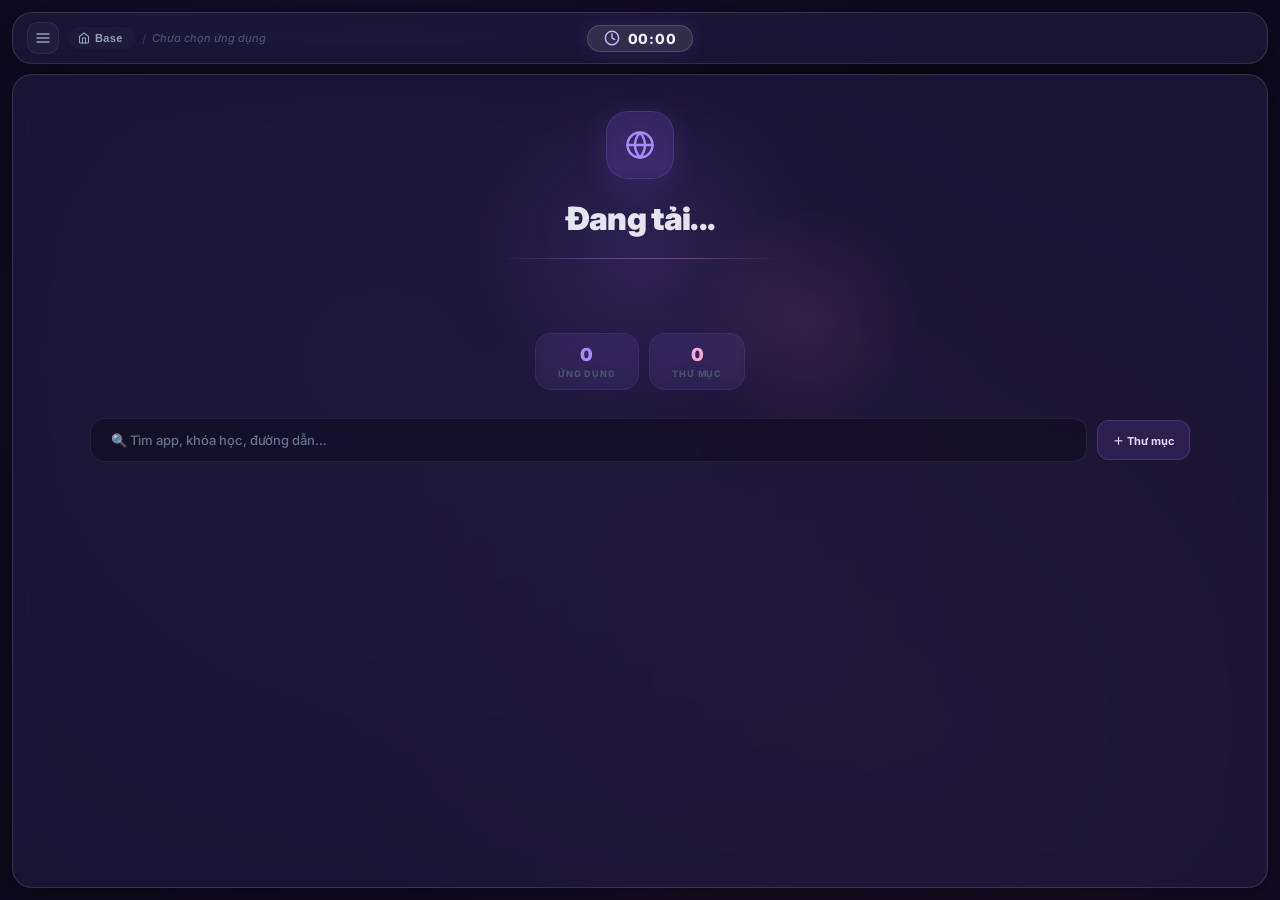
==== commit 82845c57: "V H4" ====
--- a/index.html
+++ b/index.html
@@ -645,6 +645,35 @@
     color: #64748b; font-size: 10px; font-weight: 600;
     text-align: right; text-overflow: ellipsis; white-space: nowrap;
 }
+.file-choice-list {
+    display: flex; flex-direction: column; gap: 5px;
+    max-height: 132px; overflow-y: auto;
+    margin-top: 7px; padding: 4px;
+    border: 1px solid rgba(255, 255, 255, 0.07);
+    border-radius: 12px; background: rgba(7, 5, 18, 0.28);
+}
+.file-choice-item {
+    display: flex; align-items: center; gap: 8px;
+    width: 100%; min-width: 0; padding: 6px 8px;
+    border: 1px solid transparent; border-radius: 10px;
+    background: transparent; color: var(--text);
+    text-align: left; cursor: pointer;
+    transition: background 0.16s, border-color 0.16s;
+}
+.file-choice-item:hover { background: rgba(139, 92, 246, 0.12); border-color: rgba(139, 92, 246, 0.18); }
+.file-choice-item.selected { background: rgba(139, 92, 246, 0.18); border-color: rgba(167, 139, 250, 0.32); }
+.file-choice-icon {
+    display: grid; place-items: center; flex: 0 0 26px;
+    width: 26px; height: 26px; border-radius: 8px;
+    background: rgba(139, 92, 246, 0.13); font-size: 12px;
+}
+.file-choice-name {
+    min-width: 0; overflow: hidden; color: #e2e8f0;
+    font-size: 10px; font-weight: 650;
+    text-overflow: ellipsis; white-space: nowrap;
+}
+.file-choice-check { flex-shrink: 0; margin-left: auto; color: #c4b5fd; font-size: 12px; opacity: 0; }
+.file-choice-item.selected .file-choice-check { opacity: 1; }
 textarea.modal-input { resize: vertical; min-height: 60px; line-height: 1.5; }
 .mlabel {
     display: block; margin-bottom: 7px;
@@ -1064,9 +1093,12 @@
     position: relative; text-align: center;
 }
 .dashboard-hero { text-align: center; margin-bottom: 28px; position: relative; z-index: 1; }
-.dashboard-search-wrap { margin-bottom: 22px; position: relative; z-index: 1; }
+.dashboard-search-wrap {
+    display: flex; align-items: center; gap: 10px;
+    margin-bottom: 22px; position: relative; z-index: 1;
+}
 .dashboard-search {
-    width: 100%; padding: 13px 20px;
+    flex: 1; min-width: 0; width: 100%; padding: 13px 20px;
     border-radius: 14px;
     background: rgba(0, 0, 0, 0.28);
     border: 1px solid rgba(255, 255, 255, 0.08);
@@ -1079,6 +1111,17 @@
     box-shadow: 0 0 0 3px rgba(139, 92, 246, 0.08);
 }
 .dashboard-search::placeholder { color: #64748b; }
+.create-folder-btn {
+    flex-shrink: 0; padding: 11px 15px; border-radius: 12px;
+    color: #e9d5ff; background: rgba(139, 92, 246, 0.14);
+    border: 1px solid rgba(139, 92, 246, 0.3);
+    font: 700 11px var(--font-base); cursor: pointer;
+    transition: background 0.18s, border-color 0.18s;
+}
+.create-folder-btn:hover {
+    background: rgba(139, 92, 246, 0.24);
+    border-color: rgba(167, 139, 250, 0.55);
+}
 
 .folder-section { margin-bottom: 22px; position: relative; z-index: 1; }
 .folder-section.dragging-folder { opacity: 0.5; }
@@ -1283,6 +1326,8 @@
     .tile-emoji { font-size: 26px; }
     .tile-name { font-size: 9.5px; }
     .sb-tile-grid { grid-template-columns: 1fr; }
+    .dashboard-search-wrap { align-items: stretch; }
+    .create-folder-btn { padding: 9px 10px; font-size: 10px; }
 }
 </style>
 </head>
@@ -1403,6 +1448,7 @@
                 <!-- SEARCH -->
                 <div class="dashboard-search-wrap">
                     <input id="dashboardSearch" class="dashboard-search" placeholder="🔍 Tìm app, khóa học, đường dẫn…" autocomplete="off" />
+                    <button class="create-folder-btn" type="button" onclick="openCreateFolderModal()">＋ Thư mục</button>
                 </div>
 
                 <!-- FOLDER GRID -->
@@ -1447,6 +1493,24 @@
         </div>
         <div id="imageScroll"><img id="imageDisplay" src="" alt=""></div>
     </div>
+</div>
+
+<!-- MODAL: TẠO THƯ MỤC -->
+<div id="createFolderModal" style="display:none;position:fixed;inset:0;background:rgba(0,0,0,0.7);z-index:60;align-items:center;justify-content:center;padding:16px;">
+    <form class="modal-card" style="width:100%;max-width:400px;padding:24px;" onsubmit="createFolder(event)">
+        <div style="display:flex;align-items:center;justify-content:space-between;padding-bottom:16px;margin-bottom:20px;border-bottom:1px solid rgba(255,255,255,0.06);">
+            <span style="font-size:11px;font-weight:800;letter-spacing:0.1em;text-transform:uppercase;color:#a78bfa;">Tạo thư mục</span>
+            <button class="icon-btn" type="button" onclick="closeCreateFolderModal()" aria-label="Đóng">
+                <svg xmlns="http://www.w3.org/2000/svg" width="15" height="15" viewBox="0 0 24 24" fill="none" stroke="currentColor" stroke-width="2" stroke-linecap="round" stroke-linejoin="round"><line x1="18" y1="6" x2="6" y2="18"/><line x1="6" y1="6" x2="18" y2="18"/></svg>
+            </button>
+        </div>
+        <label class="mlabel" for="newFolderName">Tên thư mục</label>
+        <input class="modal-input" id="newFolderName" maxlength="60" placeholder="Ví dụ: Môn học, Tài liệu…" autocomplete="off">
+        <div style="display:flex;gap:10px;justify-content:flex-end;margin-top:20px;padding-top:16px;border-top:1px solid rgba(255,255,255,0.05);">
+            <button class="btn-sec" type="button" onclick="closeCreateFolderModal()">Hủy</button>
+            <button class="btn-pri" type="submit">Tạo thư mục</button>
+        </div>
+    </form>
 </div>
 
 <!-- MODAL: THÊM APP -->
@@ -1473,13 +1537,14 @@
             <div>
                 <label class="mlabel">Đường dẫn tệp tin</label>
                 <input class="modal-input" id="appPath" placeholder="index.html">
-                <p id="addPathHint" style="font-size:10px;color:#334155;margin-top:6px;">Chọn một tệp để tự điền tên và đường dẫn tương đối. Trình duyệt không cung cấp đường dẫn tuyệt đối.</p>
+                <p id="addPathHint" style="font-size:10px;color:#334155;margin-top:6px;">Chọn thư mục đang chứa dashboard index.html, rồi chọn tệp. Đường dẫn sẽ giữ nguyên toàn bộ thư mục con.</p>
                 <div style="margin-top:10px;">
-                    <input type="file" id="addFilePicker" style="display:none;">
+                    <input type="file" id="addFilePicker" webkitdirectory directory multiple style="display:none;">
                     <div class="file-picker-head">
-                        <button type="button" class="btn-sec" id="addPickBtn" onclick="document.getElementById('addFilePicker').click()">📄 Chọn tệp HTML…</button>
-                        <div class="file-picker-status" id="addFileStatus" aria-live="polite">Chưa chọn tệp</div>
+                        <button type="button" class="btn-sec" id="addPickBtn" onclick="document.getElementById('addFilePicker').click()">📁 Chọn thư mục gốc…</button>
+                        <div class="file-picker-status" id="addFileStatus" aria-live="polite">Chưa chọn thư mục gốc</div>
                     </div>
+                    <div class="file-choice-list" id="addFileChoice" role="listbox" aria-label="Chọn tệp trong thư mục gốc" style="display:none;"></div>
                 </div>
             </div>
         </div>
@@ -1515,13 +1580,14 @@
             <div>
                 <label class="mlabel">Đường dẫn</label>
                 <input class="modal-input" id="editAppPath" placeholder="index.html">
-                <p id="editPathHint" style="font-size:10px;color:#334155;margin-top:6px;">Chọn một tệp để tự điền tên và đường dẫn tương đối. Trình duyệt không cung cấp đường dẫn tuyệt đối.</p>
+                <p id="editPathHint" style="font-size:10px;color:#334155;margin-top:6px;">Chọn thư mục đang chứa dashboard index.html, rồi chọn tệp. Đường dẫn sẽ giữ nguyên toàn bộ thư mục con.</p>
                 <div style="margin-top:10px;">
-                    <input type="file" id="editFilePicker" style="display:none;">
+                    <input type="file" id="editFilePicker" webkitdirectory directory multiple style="display:none;">
                     <div class="file-picker-head">
-                        <button type="button" class="btn-sec" id="editPickBtn" onclick="document.getElementById('editFilePicker').click()">📄 Chọn tệp HTML…</button>
-                        <div class="file-picker-status" id="editFileStatus" aria-live="polite">Chưa chọn tệp</div>
+                        <button type="button" class="btn-sec" id="editPickBtn" onclick="document.getElementById('editFilePicker').click()">📁 Chọn thư mục gốc…</button>
+                        <div class="file-picker-status" id="editFileStatus" aria-live="polite">Chưa chọn thư mục gốc</div>
                     </div>
+                    <div class="file-choice-list" id="editFileChoice" role="listbox" aria-label="Chọn tệp trong thư mục gốc" style="display:none;"></div>
                 </div>
             </div>
         </div>
@@ -1534,7 +1600,7 @@
 
 <!-- MODAL: XÓA -->
 <div id="deleteConfirmModal" style="display:none;position:fixed;inset:0;background:rgba(0,0,0,0.75);z-index:60;align-items:center;justify-content:center;padding:16px;">
-    <div class="modal-card" style="width:100%;maxpadding:28px;text-align:center;">
+    <div class="modal-card" style="width:100%;max-width:440px;padding:28px;text-align:center;">
         <div style="width:56px;height:56px;border-radius:9999px;background:rgba(185,28,28,0.15);border:1px solid rgba(248,113,113,0.15);display:flex;align-items:center;justify-content:center;margin:0 auto 16px;">
             <svg xmlns="http://www.w3.org/2000/svg" width="24" height="24" viewBox="0 0 24 24" fill="none" stroke="#f87171" stroke-width="2" stroke-linecap="round" stroke-linejoin="round">
                 <path d="M10.29 3.86 1.82 18a2 2 0 0 0 1.71 3h16.94a2 2 0 0 0 1.71-3L13.71 3.86a2 2 0 0 0-3.42 0z"/>
@@ -1874,6 +1940,9 @@
         const f = getAppFolder(app);
         if (!map.has(f)) map.set(f, []);
         map.get(f).push(app);
+    });
+    folderOrder.forEach(name => {
+        if (name && name !== 'Khác' && name !== '⭐ Pinned' && !map.has(name)) map.set(name, []);
     });
     map.forEach(list => {
         list.sort((a, b) => {
@@ -2627,7 +2696,8 @@
     const visible = userApps.filter(match);
     const pinned = visible.filter(a => a.pinned);
     const unpinned = visible.filter(a => !a.pinned);
-    const groups = groupAppsByFolder(unpinned);
+    let groups = groupAppsByFolder(unpinned);
+    if (q) groups = groups.filter(([, apps]) => apps.length > 0);
 
     let html = '';
 
@@ -2801,7 +2871,9 @@
 function handleFolderDrop(draggedName, targetName) {
     if (!draggedName || !targetName || draggedName === targetName || draggedName === 'Khác') return;
 
-    const names = groupAppsByFolder(userApps.filter(app => !app.pinned)).map(([name]) => name);
+    const names = groupAppsByFolder(userApps.filter(app => !app.pinned))
+        .map(([name]) => name)
+        .filter(name => name !== 'Khác');
     const nextOrder = folderOrder.filter(name => names.includes(name));
     names.forEach(name => { if (!nextOrder.includes(name)) nextOrder.push(name); });
     const draggedIndex = nextOrder.indexOf(draggedName);
@@ -2821,6 +2893,60 @@
     folderOrder = nextOrder;
     renderApps();
     showToast('Đã sắp xếp lại thư mục!');
+}
+
+function openCreateFolderModal() {
+    const modal = document.getElementById('createFolderModal');
+    const input = document.getElementById('newFolderName');
+    if (!modal || !input) return;
+    modal.style.display = 'flex';
+    input.value = '';
+    setTimeout(() => input.focus(), 0);
+}
+
+function closeCreateFolderModal() {
+    const modal = document.getElementById('createFolderModal');
+    if (modal) modal.style.display = 'none';
+}
+
+function createFolder(e) {
+    e.preventDefault();
+    const input = document.getElementById('newFolderName');
+    const name = input.value.trim();
+    if (!name) {
+        showToast('Nhập tên thư mục trước nhé.', 'error');
+        input.focus();
+        return;
+    }
+    if (name === 'Khác' || name === '⭐ Pinned') {
+        showToast('Tên này được dành riêng cho hệ thống.', 'error');
+        input.focus();
+        return;
+    }
+
+    const existing = groupAppsByFolder(userApps.filter(app => !app.pinned)).map(([folder]) => folder);
+    if (existing.some(folder => folder.toLocaleLowerCase() === name.toLocaleLowerCase())) {
+        showToast('Thư mục này đã tồn tại.', 'error');
+        input.focus();
+        return;
+    }
+
+    const nextOrder = groupAppsByFolder(userApps.filter(app => !app.pinned))
+        .map(([folder]) => folder)
+        .filter(folder => folder !== 'Khác');
+    nextOrder.push(name);
+    try {
+        localStorage.setItem('lb_folder_order_v1', JSON.stringify(nextOrder));
+    } catch (error) {
+        console.error(error);
+        showToast('Không thể lưu thư mục trên thiết bị.', 'error');
+        return;
+    }
+
+    folderOrder = nextOrder;
+    closeCreateFolderModal();
+    renderApps();
+    showToast('Đã tạo thư mục. Kéo app vào đây để sắp xếp!');
 }
 
 function renderSidebar() {
@@ -2925,6 +3051,7 @@
 function handleDrop(e) {}
 
 /* S) APP MODAL */
+const pickedDirectoryFiles = { add: [], edit: [] };
 function setModalType(which, type) {
     if (type !== 'html' && type !== 'pdf' && type !== 'image') type = 'html';
     const hidden = document.getElementById(which + 'Type');
@@ -2939,18 +3066,17 @@
         else picker.accept = '.html,.htm,text/html';
     }
     if (pickBtn) {
-        if (type === 'pdf') pickBtn.textContent = '📄 Chọn tệp PDF…';
-        else if (type === 'image') pickBtn.textContent = '🖼️ Chọn tệp ảnh…';
-        else pickBtn.textContent = '📄 Chọn tệp HTML…';
+        pickBtn.textContent = '📁 Chọn thư mục gốc…';
     }
     const hint = document.getElementById(which + 'PathHint');
-    if (hint) hint.textContent = 'Chọn một tệp để tự điền tên và đường dẫn tương đối. Trình duyệt không cung cấp đường dẫn tuyệt đối.';
+    if (hint) hint.textContent = 'Chọn thư mục đang chứa dashboard index.html, rồi chọn tệp. Đường dẫn sẽ giữ nguyên toàn bộ thư mục con.';
     const pathInput = document.getElementById(which === 'add' ? 'appPath' : 'editAppPath');
     if (pathInput) {
-        if (type === 'pdf') pathInput.placeholder = 'DeThi.pdf';
-        else if (type === 'image') pathInput.placeholder = 'avatar.png';
-        else pathInput.placeholder = 'index.html';
-    }
+        if (type === 'pdf') pathInput.placeholder = 'Study_C++/DeThi.pdf';
+        else if (type === 'image') pathInput.placeholder = 'Study_C++/avatar.png';
+        else pathInput.placeholder = 'Study_C++/index.html';
+    }
+    updateFileChoices(which);
 }
 function pickFileEmoji(fileName, type) {
     const n = String(fileName || '').toLowerCase();
@@ -2961,34 +3087,102 @@
 }
 function handleFilePick(which) {
     const picker = document.getElementById(which + 'FilePicker');
-    const file = picker && picker.files && picker.files[0];
-    if (!file) return;
+    if (!picker || !picker.files || !picker.files.length) return;
+    const files = Array.from(picker.files);
     picker.value = '';
+    if (files.some(file => !String(file.webkitRelativePath || '').includes('/'))) {
+        clearPickedDirectory(which);
+        showToast('Không đọc được đường dẫn thư mục. Hãy chọn lại thư mục gốc của web.', 'error');
+        return;
+    }
+    pickedDirectoryFiles[which] = files;
+    updateFileChoices(which);
+}
+function updateFileChoices(which) {
     const type = document.getElementById(which + 'Type').value;
+    const choice = document.getElementById(which + 'FileChoice');
+    const status = document.getElementById(which + 'FileStatus');
+    if (!choice) return;
     const extensionPattern = type === 'pdf'
         ? /\.pdf$/i
         : type === 'image'
             ? /\.(png|jpe?g|gif|webp|svg|bmp|avif|ico)$/i
             : /\.html?$/i;
-    if (!extensionPattern.test(file.name)) {
-        showToast('Tệp không đúng loại ứng dụng đã chọn.', 'error');
+    const files = pickedDirectoryFiles[which]
+        .map(file => {
+            const segments = file.webkitRelativePath.split('/');
+            return { file, path: segments.slice(1).join('/') };
+        })
+        .filter(entry => entry.path && extensionPattern.test(entry.file.name));
+    choice.replaceChildren();
+    choice.style.display = files.length ? '' : 'none';
+    if (!files.length) {
+        if (status) {
+            status.textContent = pickedDirectoryFiles[which].length
+                ? 'Không tìm thấy tệp phù hợp trong thư mục gốc'
+                : 'Chưa chọn thư mục gốc';
+        }
         return;
     }
-    const relativePath = file.webkitRelativePath || file.name;
-    const pathInput = document.getElementById(which === 'add' ? 'appPath' : 'editAppPath');
-    const nameInput = document.getElementById(which === 'add' ? 'appName' : 'editAppName');
-    const emojiInput = document.getElementById(which === 'add' ? 'appEmoji' : 'editAppEmoji');
-    if (pathInput) pathInput.value = relativePath;
-    if (nameInput) nameInput.value = file.name.replace(/\.[^.]+$/, '');
-    if (emojiInput && !emojiInput.value.trim()) emojiInput.value = pickFileEmoji(file.name, type);
+
+    const rootName = pickedDirectoryFiles[which][0].webkitRelativePath.split('/')[0];
+    if (status) status.textContent = '📂 ' + rootName + ' · ' + files.length + ' tệp';
+    files.forEach(entry => {
+        const item = document.createElement('button');
+        item.type = 'button';
+        item.className = 'file-choice-item';
+        item.setAttribute('role', 'option');
+        item.setAttribute('aria-selected', 'false');
+
+        const icon = document.createElement('span');
+        icon.className = 'file-choice-icon';
+        icon.textContent = pickFileEmoji(entry.file.name, type);
+
+        const name = document.createElement('span');
+        name.className = 'file-choice-name';
+        name.textContent = entry.path;
+        name.title = entry.path;
+
+        const check = document.createElement('span');
+        check.className = 'file-choice-check';
+        check.setAttribute('aria-hidden', 'true');
+        check.textContent = '✓';
+
+        item.append(icon, name, check);
+        item.addEventListener('click', () => {
+            choice.querySelectorAll('.file-choice-item').forEach(button => {
+                const selected = button === item;
+                button.classList.toggle('selected', selected);
+                button.setAttribute('aria-selected', String(selected));
+            });
+            const pathInput = document.getElementById(which === 'add' ? 'appPath' : 'editAppPath');
+            const nameInput = document.getElementById(which === 'add' ? 'appName' : 'editAppName');
+            const emojiInput = document.getElementById(which === 'add' ? 'appEmoji' : 'editAppEmoji');
+            if (pathInput) pathInput.value = entry.path;
+            if (nameInput) nameInput.value = entry.file.name.replace(/\.[^.]+$/, '');
+            if (emojiInput && !emojiInput.value.trim()) emojiInput.value = pickFileEmoji(entry.file.name, type);
+            if (status) status.textContent = 'Đã chọn: ' + entry.path;
+        });
+        choice.appendChild(item);
+    });
+}
+function clearPickedDirectory(which) {
+    pickedDirectoryFiles[which] = [];
+    const picker = document.getElementById(which + 'FilePicker');
+    if (picker) picker.value = '';
+    const choice = document.getElementById(which + 'FileChoice');
+    if (choice) {
+        choice.replaceChildren();
+        choice.style.display = 'none';
+    }
     const status = document.getElementById(which + 'FileStatus');
-    if (status) status.textContent = 'Đã chọn: ' + file.name;
+    if (status) status.textContent = 'Chưa chọn thư mục gốc';
 }
 function openAddModal() { setModalType('add', 'html'); document.getElementById('addModal').style.display = 'flex'; setTimeout(() => document.getElementById('appName').focus(), 60); }
 function closeAddModal() {
     document.getElementById('addModal').style.display = 'none';
     ['appEmoji', 'appName', 'appPath'].forEach(id => document.getElementById(id).value = '');
-    document.getElementById('addFileStatus').textContent = 'Chưa chọn tệp';
+    clearPickedDirectory('add');
     setModalType('add', 'html');
 }
 function openEditModal(id) {
@@ -3004,7 +3198,7 @@
 }
 function closeEditModal() {
     document.getElementById('editModal').style.display = 'none';
-    document.getElementById('editFileStatus').textContent = 'Chưa chọn tệp';
+    clearPickedDirectory('edit');
 }
 function saveEditApp() {
     const id = document.getElementById('editAppId').value;
